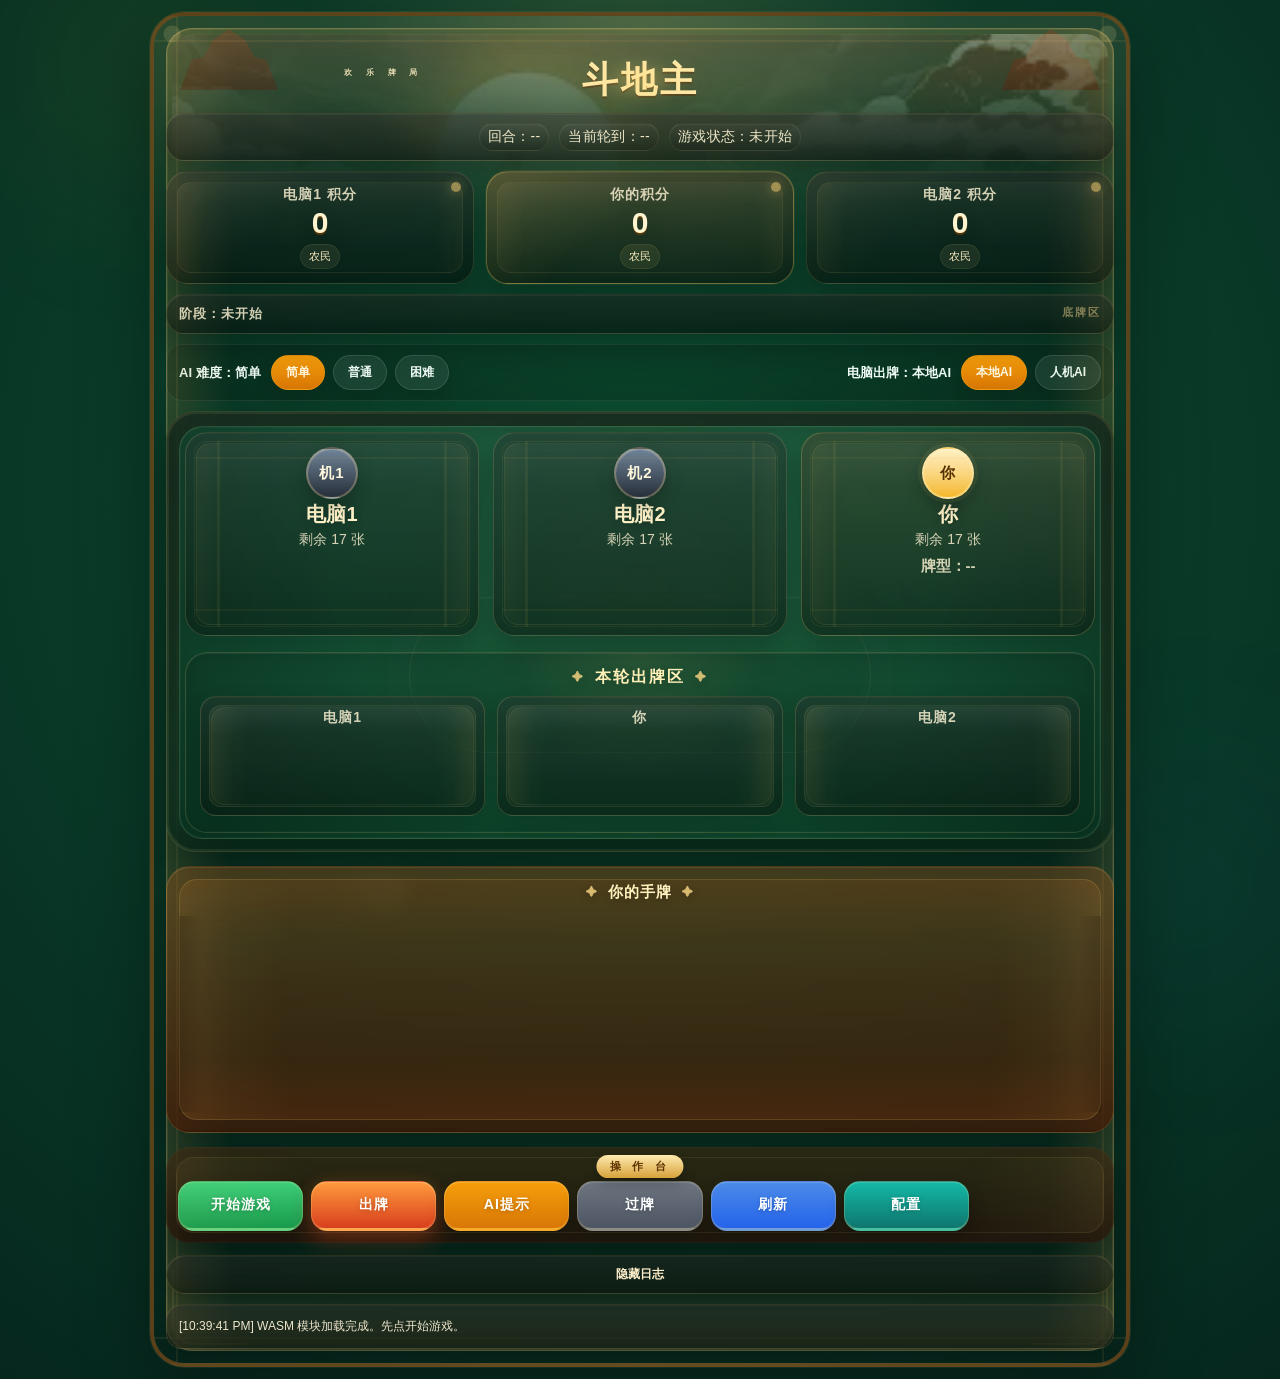
==== doudizhu/index.html @ 28407862 "Add doudizhu game" ====
<!DOCTYPE html>
<html lang="zh-CN">
<head>
  <meta charset="UTF-8" />
  <meta name="viewport" content="width=device-width, initial-scale=1.0, viewport-fit=cover" />
  <title>斗地主</title>
  <style>
    :root {
      --bg1: #175a35;
      --bg2: #1f7143;
      --bg3: #2d8b56;
      --panel: rgba(255,255,255,0.08);
      --panel-border: rgba(255,255,255,0.12);
      --text: #f4fff8;
      --muted: rgba(255,255,255,0.82);
      --gold: #f7d774;
      --yellow: #facc15;
      --red: #ef4444;
      --blue: #2563eb;
      --green: #22c55e;
      --gray: #7b8290;
      --shadow: 0 10px 24px rgba(0,0,0,0.22);
      --card-shadow: 0 8px 16px rgba(0,0,0,0.24);
      --safe-top: env(safe-area-inset-top, 0px);
      --safe-bottom: env(safe-area-inset-bottom, 0px);
    }

    * {
      box-sizing: border-box;
      -webkit-tap-highlight-color: transparent;
    }

    html, body {
      margin: 0;
      width: 100%;
      min-height: 100%;
      background: var(--bg1);
      font-family: "Microsoft YaHei", sans-serif;
      color: var(--text);
    }

    body {
      background:
        radial-gradient(circle at 50% 35%, var(--bg3) 0%, var(--bg2) 44%, var(--bg1) 100%);
      overflow-x: hidden;
      overflow-y: auto;
    }

    .app {
      width: 100%;
      min-height: 100vh;
      padding:
        max(10px, var(--safe-top))
        10px
        calc(12px + var(--safe-bottom))
        10px;
    }

    .app-inner {
      width: 100%;
      max-width: 980px;
      margin: 0 auto;
      position: relative;
    }

    .app-inner::before {
      content: "";
      position: absolute;
      inset: 0;
      border: 1px solid rgba(255,255,255,0.07);
      border-radius: 26px;
      pointer-events: none;
    }

    .title {
      text-align: center;
      font-size: 24px;
      font-weight: 800;
      color: #ffe7a9;
      letter-spacing: 2px;
      text-shadow: 0 3px 10px rgba(0,0,0,0.25);
      padding-top: 10px;
    }

    .top-status {
      width: calc(100% - 16px);
      margin: 8px auto 0;
      padding: 8px 10px;
      border-radius: 16px;
      background: rgba(0,0,0,0.14);
      border: 1px solid rgba(255,255,255,0.08);
      display: flex;
      justify-content: center;
      gap: 12px;
      flex-wrap: wrap;
      font-size: 12px;
      color: var(--muted);
      backdrop-filter: blur(4px);
    }

    .scoreboard {
      width: calc(100% - 16px);
      margin: 10px auto 0;
      display: grid;
      grid-template-columns: repeat(3, 1fr);
      gap: 8px;
    }

    .score-chip {
      background: rgba(0,0,0,0.18);
      border: 1px solid rgba(255,255,255,0.09);
      border-radius: 16px;
      padding: 10px 8px;
      text-align: center;
      backdrop-filter: blur(4px);
      box-shadow: var(--shadow);
    }

    .score-chip.me {
      border-color: rgba(250,204,21,0.36);
      background: rgba(250,204,21,0.12);
    }

    .score-name {
      font-size: 12px;
      color: var(--muted);
      margin-bottom: 4px;
      font-weight: 700;
    }

    .score-value {
      font-size: 22px;
      font-weight: 900;
      color: #fff5c2;
      line-height: 1;
    }

    .score-tag {
      margin-top: 6px;
      display: inline-block;
      font-size: 11px;
      padding: 4px 8px;
      border-radius: 999px;
      background: rgba(255,255,255,0.1);
      color: #eefcf5;
    }

    .score-positive {
      color: #86efac;
    }

    .score-negative {
      color: #fca5a5;
    }

    .phase-bar {
      width: calc(100% - 16px);
      margin: 10px auto 0;
      padding: 10px 12px;
      border-radius: 16px;
      background: rgba(0,0,0,0.18);
      border: 1px solid rgba(255,255,255,0.08);
      display: flex;
      align-items: center;
      justify-content: space-between;
      gap: 10px;
      flex-wrap: wrap;
    }

    .phase-text {
      font-size: 13px;
      font-weight: 700;
      color: #eefcf5;
    }

    .difficulty-bar {
      width: calc(100% - 16px);
      margin: 10px auto 0;
      padding: 10px 12px;
      border-radius: 16px;
      background: rgba(0,0,0,0.18);
      border: 1px solid rgba(255,255,255,0.08);
      display: flex;
      align-items: center;
      justify-content: space-between;
      gap: 10px;
      flex-wrap: wrap;
    }

    .difficulty-label {
      font-size: 13px;
      font-weight: 700;
      color: #eefcf5;
    }

    .difficulty-actions {
      display: flex;
      gap: 8px;
      flex-wrap: wrap;
    }

    .difficulty-group {
      display: flex;
      align-items: center;
      gap: 10px;
      flex-wrap: wrap;
    }

    .difficulty-btn {
      border: 1px solid rgba(255,255,255,0.12);
      border-radius: 999px;
      padding: 8px 14px;
      background: rgba(255,255,255,0.08);
      color: #eefcf5;
      font-size: 12px;
      font-weight: 800;
      box-shadow: 0 8px 18px rgba(0,0,0,0.12);
    }

    .difficulty-btn.active {
      background: linear-gradient(180deg, #f59e0b, #d97706);
      color: #fff8e1;
      border-color: rgba(245,158,11,0.55);
    }

    .bottom-cards {
      display: flex;
      gap: 6px;
      flex-wrap: wrap;
    }

    .mini-card {
      min-width: 40px;
      height: 28px;
      padding: 0 8px;
      border-radius: 8px;
      background: linear-gradient(180deg, #fff, #f3f4f6);
      color: #111827;
      border: 1px solid #d1d5db;
      display: flex;
      align-items: center;
      justify-content: center;
      font-size: 12px;
      font-weight: 800;
      box-shadow: var(--card-shadow);
    }

    .board {
      width: calc(100% - 16px);
      margin: 10px auto 0;
      padding: 10px;
      border-radius: 22px;
      background: linear-gradient(180deg, rgba(255,255,255,0.05), rgba(0,0,0,0.08));
      border: 1px solid rgba(255,255,255,0.09);
      box-shadow: var(--shadow);
      position: relative;
    }

    .ai-row {
      display: grid;
      grid-template-columns: 1fr 1fr;
      gap: 10px;
      align-items: stretch;
    }

    .player-mini {
      background: var(--panel);
      border: 1px solid var(--panel-border);
      border-radius: 18px;
      padding: 10px 8px 8px;
      min-height: 128px;
      position: relative;
      backdrop-filter: blur(4px);
    }

    .player-mini.me-card {
      min-height: auto;
      padding: 12px 10px;
      grid-column: span 2;
    }

    .player-head {
      text-align: center;
    }

    .player-name {
      font-size: 14px;
      font-weight: 800;
      margin-bottom: 3px;
    }

    .player-count {
      font-size: 12px;
      color: var(--muted);
    }

    .turn-badge {
      margin-top: 6px;
      display: inline-block;
      font-size: 11px;
      font-weight: 800;
      color: #5b3b00;
      background: var(--yellow);
      border-radius: 999px;
      padding: 4px 10px;
      box-shadow: 0 4px 10px rgba(0,0,0,0.16);
    }

    .landlord {
      position: absolute;
      top: -8px;
      right: -6px;
      background: linear-gradient(180deg, #ff5b5b, #d92d2d);
      color: white;
      font-size: 12px;
      font-weight: 800;
      border-radius: 999px;
      padding: 5px 10px;
      box-shadow: 0 6px 14px rgba(0,0,0,0.22);
      z-index: 5;
    }

    .back-area {
      position: relative;
      height: 52px;
      margin-top: 10px;
    }

    .back-card {
      position: absolute;
      width: 34px;
      height: 48px;
      border-radius: 8px;
      background: linear-gradient(135deg, #b91c1c 0%, #ef4444 50%, #991b1b 100%);
      border: 1px solid rgba(255,255,255,0.3);
      box-shadow: 0 6px 12px rgba(0,0,0,0.2);
    }

    .back-card::after {
      content: "♠";
      position: absolute;
      inset: 0;
      display: flex;
      align-items: center;
      justify-content: center;
      color: rgba(255,255,255,0.9);
      font-size: 16px;
      font-weight: 800;
    }

    .play-zone {
      margin-top: 12px;
      padding: 10px 10px 12px;
      border-radius: 18px;
      background: rgba(0,0,0,0.12);
      border: 1px solid rgba(255,255,255,0.08);
    }

    .play-zone-title {
      text-align: center;
      font-size: 15px;
      font-weight: 800;
      color: #e8f9ef;
      margin-bottom: 8px;
    }

    .played-grid {
      display: grid;
      grid-template-columns: 1fr;
      gap: 10px;
    }

    .played-slot {
      min-height: 72px;
      border-radius: 14px;
      background: rgba(255,255,255,0.04);
      border: 1px solid rgba(255,255,255,0.06);
      padding: 8px 6px 6px;
    }

    .played-slot-title {
      text-align: center;
      color: var(--gold);
      font-size: 12px;
      font-weight: 800;
      margin-bottom: 6px;
    }

    .played-cards {
      display: flex;
      justify-content: center;
      gap: 4px;
      flex-wrap: wrap;
      min-height: 46px;
      align-items: center;
    }

    .show-card {
      width: 38px;
      height: 54px;
      border-radius: 8px;
      background: linear-gradient(180deg, #fff, #f4f4f5);
      color: #111827;
      font-size: 12px;
      font-weight: 800;
      display: flex;
      align-items: center;
      justify-content: center;
      text-align: center;
      box-shadow: var(--card-shadow);
      border: 1px solid #d1d5db;
      padding: 2px;
      animation: popIn .2s ease;
    }

    @keyframes popIn {
      from { opacity: 0; transform: translateY(8px) scale(.94); }
      to { opacity: 1; transform: translateY(0) scale(1); }
    }

    .play-type {
      margin-top: 8px;
      text-align: center;
      font-size: 13px;
      color: #ddeeff;
      font-weight: 700;
    }

    .rob-panel {
      width: calc(100% - 16px);
      margin: 12px auto 0;
      padding: 12px;
      border-radius: 18px;
      background: rgba(0,0,0,0.18);
      border: 1px solid rgba(255,255,255,0.08);
      display: none;
    }

    .rob-panel.show {
      display: block;
    }

    .rob-title {
      text-align: center;
      font-size: 16px;
      font-weight: 800;
      color: #ffe7a9;
      margin-bottom: 10px;
    }

    .rob-tip {
      text-align: center;
      font-size: 12px;
      color: var(--muted);
      margin-bottom: 10px;
      line-height: 1.6;
    }

    .rob-actions {
      display: grid;
      grid-template-columns: 1fr 1fr;
      gap: 10px;
    }

    .rob-btn {
      border: none;
      border-radius: 16px;
      padding: 12px 8px;
      font-size: 14px;
      font-weight: 800;
      color: white;
      box-shadow: 0 8px 18px rgba(0,0,0,0.2);
    }

    .btn-rob {
      background: linear-gradient(180deg, #f59e0b, #d97706);
    }

    .btn-no-rob {
      background: linear-gradient(180deg, #8b93a1, #6b7280);
    }

    .hand-wrap {
      margin-top: 12px;
      width: calc(100% - 16px);
      margin-left: auto;
      margin-right: auto;
      padding: 10px 8px 14px;
      border-radius: 18px;
      background: rgba(0,0,0,0.14);
      border: 1px solid rgba(255,255,255,0.08);
    }

    .hand-title {
      text-align: center;
      font-size: 14px;
      font-weight: 800;
      margin-bottom: 10px;
      color: #eefcf5;
    }

    .hand-area {
      position: relative;
      width: 100%;
      height: 118px;
      overflow: hidden;
    }

    .my-card {
      position: absolute;
      width: 44px;
      height: 64px;
      border-radius: 9px;
      background: linear-gradient(180deg, #ffffff 0%, #f3f4f6 100%);
      border: 1px solid #d1d5db;
      box-shadow: var(--card-shadow);
      color: #111827;
      font-size: 11px;
      font-weight: 800;
      display: flex;
      align-items: center;
      justify-content: center;
      text-align: center;
      padding: 4px;
      user-select: none;
      transition: top .14s ease, transform .14s ease, box-shadow .14s ease, border-color .14s ease;
    }

    .my-card.selected {
      border: 2px solid #3b82f6;
      background: linear-gradient(180deg, #eff6ff 0%, #dbeafe 100%);
      box-shadow: 0 12px 18px rgba(0,0,0,0.28);
    }

    .my-card.selected.has-face {
      background: #fff;
      background-size: cover;
      background-position: center;
      background-repeat: no-repeat;
      border: 2px solid #3b82f6;
      box-shadow: 0 12px 18px rgba(0,0,0,0.28), 0 0 0 2px rgba(59,130,246,0.25);
    }

    .controls {
      width: calc(100% - 16px);
      margin: 12px auto 0;
      display: grid;
      grid-template-columns: repeat(3, 1fr);
      gap: 8px;
    }

    button.action {
      border: none;
      border-radius: 18px;
      padding: 11px 8px;
      font-size: 13px;
      font-weight: 800;
      color: white;
      box-shadow: 0 8px 18px rgba(0,0,0,0.2);
    }

    .btn-start {
      background: linear-gradient(180deg, #22c55e, #16a34a);
    }

    .btn-start.started {
      background: linear-gradient(180deg, #8b93a1, #6b7280);
      opacity: 0.92;
    }

    .btn-play {
      background: linear-gradient(180deg, #3b82f6, #2563eb);
    }

    .btn-ai {
      background: linear-gradient(180deg, #f59e0b, #d97706);
    }

    .btn-config {
      background: linear-gradient(180deg, #14b8a6, #0f766e);
    }

    .btn-pass,
    .btn-refresh,
    .btn-audio {
      background: linear-gradient(180deg, #8b93a1, #6b7280);
    }

    .log-toggle {
      width: calc(100% - 16px);
      margin: 12px auto 0;
      border: 1px solid rgba(255,255,255,0.14);
      border-radius: 999px;
      padding: 10px 14px;
      font-size: 12px;
      font-weight: 800;
      background: rgba(0,0,0,0.34);
      color: white;
      backdrop-filter: blur(4px);
      display: block;
    }

    .log {
      width: calc(100% - 16px);
      margin: 10px auto 0;
      max-height: 180px;
      overflow-y: auto;
      display: none;
      background: rgba(0,0,0,0.42);
      border: 1px solid rgba(255,255,255,0.12);
      border-radius: 16px;
      padding: 12px;
      color: #eefcf5;
      font-size: 12px;
      line-height: 1.55;
      white-space: pre-wrap;
      backdrop-filter: blur(6px);
    }

    body.show-log .log {
      display: block;
    }

    .ai-panel {
      width: calc(100% - 16px);
      margin: 12px auto 0;
      display: none;
      background: rgba(0,0,0,0.36);
      border: 1px solid rgba(255,255,255,0.12);
      border-radius: 18px;
      padding: 14px 14px 12px;
      backdrop-filter: blur(6px);
      box-shadow: var(--shadow);
    }

    .ai-panel.show {
      display: block;
    }

    .ai-panel-title {
      font-size: 15px;
      font-weight: 900;
      color: #ffe7a9;
      margin-bottom: 10px;
    }

    .ai-panel-subtitle {
      font-size: 12px;
      color: var(--muted);
      margin-bottom: 12px;
      line-height: 1.6;
    }

    .ai-section {
      margin-bottom: 12px;
      padding: 10px 12px;
      border-radius: 14px;
      background: rgba(255,255,255,0.05);
      border: 1px solid rgba(255,255,255,0.08);
    }

    .ai-section:last-child {
      margin-bottom: 0;
    }

    .ai-section h4 {
      margin: 0 0 8px;
      font-size: 13px;
      color: #fff2b8;
    }

    .ai-section p,
    .ai-section li {
      margin: 0;
      font-size: 12px;
      line-height: 1.65;
      color: #eefcf5;
      white-space: pre-wrap;
    }

    .ai-section ul {
      margin: 0;
      padding-left: 18px;
    }

    .ai-chat {
      margin-top: 12px;
      border-top: 1px solid rgba(255,255,255,0.08);
      padding-top: 12px;
    }

    .ai-chat-title {
      font-size: 13px;
      font-weight: 800;
      color: #fff2b8;
      margin-bottom: 8px;
    }

    .ai-chat-list {
      display: grid;
      gap: 8px;
      max-height: 260px;
      overflow-y: auto;
      padding-right: 4px;
    }

    .ai-chat-msg {
      padding: 10px 12px;
      border-radius: 14px;
      font-size: 12px;
      line-height: 1.65;
      white-space: pre-wrap;
      border: 1px solid rgba(255,255,255,0.08);
    }

    .ai-chat-msg.user {
      background: rgba(245, 158, 11, 0.16);
      color: #fff7dd;
    }

    .ai-chat-msg.assistant {
      background: rgba(255,255,255,0.05);
      color: #eefcf5;
    }

    .ai-chat-role {
      display: block;
      font-size: 11px;
      font-weight: 800;
      margin-bottom: 4px;
      color: #fef3c7;
    }

    .ai-chat-form {
      margin-top: 10px;
      display: grid;
      grid-template-columns: 1fr auto;
      gap: 8px;
      align-items: start;
    }

    .ai-chat-input {
      width: 100%;
      min-height: 74px;
      resize: vertical;
      border-radius: 14px;
      border: 1px solid rgba(255,255,255,0.12);
      background: rgba(255,255,255,0.06);
      color: white;
      padding: 10px 12px;
      font-size: 13px;
      outline: none;
    }

    .ai-chat-send {
      border: none;
      border-radius: 14px;
      padding: 11px 14px;
      font-size: 13px;
      font-weight: 800;
      color: white;
      background: linear-gradient(180deg, #f59e0b, #d97706);
      box-shadow: var(--shadow);
      min-width: 84px;
    }

    .config-modal {
      position: fixed;
      inset: 0;
      display: none;
      align-items: center;
      justify-content: center;
      padding: 16px;
      background: rgba(2, 6, 23, 0.58);
      z-index: 60;
      backdrop-filter: blur(8px);
    }

    .config-modal.show {
      display: flex;
    }

    .config-card {
      width: min(100%, 560px);
      max-height: min(88vh, 760px);
      overflow-y: auto;
      border-radius: 24px;
      background: linear-gradient(180deg, rgba(19,78,74,0.96), rgba(15,23,42,0.96));
      border: 1px solid rgba(255,255,255,0.14);
      box-shadow: 0 24px 60px rgba(0,0,0,0.38);
      padding: 18px 16px 16px;
    }

    .config-title {
      font-size: 18px;
      font-weight: 900;
      color: #fef3c7;
      margin-bottom: 6px;
    }

    .config-tip {
      font-size: 12px;
      color: rgba(255,255,255,0.8);
      line-height: 1.6;
      margin-bottom: 14px;
    }

    .config-grid {
      display: grid;
      gap: 12px;
    }

    .config-field label {
      display: block;
      margin-bottom: 6px;
      font-size: 12px;
      font-weight: 700;
      color: #d1fae5;
    }

    .config-field input {
      width: 100%;
      border: 1px solid rgba(255,255,255,0.14);
      background: rgba(255,255,255,0.08);
      color: white;
      border-radius: 14px;
      padding: 11px 12px;
      font-size: 13px;
      outline: none;
    }

    .config-field select {
      width: 100%;
      border: 1px solid rgba(255,255,255,0.14);
      background: rgba(255,255,255,0.08);
      color: white;
      border-radius: 14px;
      padding: 11px 12px;
      font-size: 13px;
      outline: none;
    }

    .config-field select option {
      color: #111827;
    }

    .config-field input::placeholder {
      color: rgba(255,255,255,0.44);
    }

    .config-switches {
      display: grid;
      grid-template-columns: repeat(2, minmax(0, 1fr));
      gap: 10px;
    }

    .config-switch {
      display: flex;
      align-items: center;
      justify-content: space-between;
      gap: 10px;
      border-radius: 14px;
      padding: 10px 12px;
      background: rgba(255,255,255,0.06);
      border: 1px solid rgba(255,255,255,0.1);
      font-size: 12px;
      color: #eefcf5;
    }

    .config-switch input {
      width: 18px;
      height: 18px;
      accent-color: #f59e0b;
    }

    .config-actions {
      margin-top: 16px;
      display: flex;
      gap: 10px;
      justify-content: flex-end;
      flex-wrap: wrap;
    }

    .config-actions button {
      border: none;
      border-radius: 999px;
      padding: 10px 16px;
      font-size: 13px;
      font-weight: 800;
      color: white;
      box-shadow: var(--shadow);
    }

    .btn-config-save {
      background: linear-gradient(180deg, #22c55e, #16a34a);
    }

    .btn-config-close {
      background: linear-gradient(180deg, #8b93a1, #6b7280);
    }

    @media (min-width: 769px) {
      .title {
        font-size: 32px;
        margin-top: 8px;
      }

      .top-status,
      .scoreboard,
      .phase-bar,
      .difficulty-bar,
      .board,
      .rob-panel,
      .hand-wrap,
      .controls,
      .ai-panel,
      .log-toggle,
      .log {
        width: calc(100% - 24px);
      }

      .top-status {
        font-size: 14px;
      }

      .scoreboard {
        gap: 12px;
      }

      .score-chip {
        padding: 14px 10px;
      }

      .score-name {
        font-size: 14px;
      }

      .score-value {
        font-size: 30px;
      }

      .board {
        padding: 16px;
      }

      .ai-row {
        grid-template-columns: repeat(3, 1fr);
        gap: 14px;
      }

      .player-mini.me-card {
        grid-column: span 1;
      }

      .player-mini,
      .player-mini.me-card {
        min-height: 166px;
        padding: 14px 12px 10px;
      }

      .player-name {
        font-size: 22px;
      }

      .player-count {
        font-size: 14px;
      }

      .back-area {
        height: 80px;
      }

      .back-card {
        width: 48px;
        height: 68px;
      }

      .back-card::after {
        font-size: 22px;
      }

      .played-grid {
        grid-template-columns: repeat(3, 1fr);
        gap: 12px;
      }

      .played-slot {
        min-height: 124px;
        padding: 12px 8px 10px;
      }

      .played-slot-title {
        font-size: 14px;
      }

      .played-cards {
        min-height: 82px;
        gap: 6px;
      }

      .show-card {
        width: 58px;
        height: 82px;
        font-size: 15px;
        border-radius: 10px;
      }

      .play-type {
        font-size: 15px;
      }

      .hand-area {
        height: 154px;
      }

      .my-card {
        width: 60px;
        height: 86px;
        font-size: 15px;
        border-radius: 12px;
        padding: 6px;
      }

      .controls {
        grid-template-columns: repeat(7, 1fr);
      }

      .rob-actions {
        max-width: 360px;
        margin: 0 auto;
      }
    }
  

    .mini-card,
    .show-card,
    .my-card {
      background-size: cover;
      background-position: center;
      background-repeat: no-repeat;
      overflow: hidden;
    }

    .mini-card.has-face,
    .show-card.has-face,
    .my-card.has-face {
      color: transparent;
      text-indent: -9999px;
    }

    .pass-chip {
      display: inline-flex;
      align-items: center;
      justify-content: center;
      min-width: 52px;
      height: 30px;
      padding: 0 12px;
      border-radius: 999px;
      background: rgba(15, 23, 42, 0.72);
      border: 1px solid rgba(255,255,255,0.16);
      color: #f8fafc !important;
      font-size: 12px;
      font-weight: 800;
      letter-spacing: 1px;
      text-indent: 0 !important;
      box-shadow: 0 6px 14px rgba(0,0,0,0.2);
    }

    .mini-card.has-face {
      min-width: 36px;
      width: 36px;
      height: 50px;
      padding: 0;
      border-radius: 8px;
      border: 1px solid rgba(255,255,255,0.2);
      background-color: #fff;
    }

    .show-card.has-face,
    .my-card.has-face {
      border-color: rgba(255,255,255,0.18);
      background-color: #fff;
    }

    

    @media (max-width: 768px) and (orientation: landscape) {
      .app {
        min-height: 100vh;
        padding:
          max(6px, var(--safe-top))
          8px
          calc(8px + var(--safe-bottom))
          8px;
      }

      .app-inner {
        max-width: 100%;
      }

      .app-inner::before {
        border-radius: 18px;
      }

      .title {
        font-size: 20px;
        padding-top: 2px;
      }

      .top-status,
      .scoreboard,
      .phase-bar,
      .difficulty-bar,
      .board,
      .rob-panel,
      .hand-wrap,
      .controls,
      .log-toggle,
      .log {
        width: calc(100% - 8px);
      }

      .top-status,
      .scoreboard,
      .phase-bar,
      .board,
      .rob-panel,
      .hand-wrap,
      .controls,
      .log-toggle {
        margin-top: 6px;
      }

      .scoreboard {
        gap: 6px;
      }

      .score-chip {
        padding: 8px 6px;
        border-radius: 12px;
      }

      .score-name,
      .score-tag,
      .phase-text,
      .difficulty-label,
      .top-status,
      .player-count,
      .play-type,
      .hand-title {
        font-size: 11px;
      }

      .score-value {
        font-size: 18px;
      }

      .phase-bar {
        padding: 8px 10px;
        border-radius: 12px;
      }

      .difficulty-bar {
        padding: 8px 10px;
        border-radius: 12px;
      }

      .difficulty-actions {
        width: 100%;
      }

      .difficulty-btn {
        flex: 1 1 0;
        text-align: center;
        padding: 9px 8px;
      }

      .bottom-cards {
        gap: 4px;
      }

      .mini-card.has-face {
        width: 28px;
        min-width: 28px;
        height: 40px;
      }

      .board {
        padding: 8px;
        border-radius: 16px;
      }

      .ai-row {
        grid-template-columns: repeat(3, 1fr);
        gap: 8px;
      }

      .player-mini,
      .player-mini.me-card {
        min-height: 112px;
        padding: 8px 6px 6px;
        grid-column: span 1;
      }

      .player-name {
        font-size: 13px;
      }

      .turn-badge {
        margin-top: 4px;
        font-size: 10px;
        padding: 3px 8px;
      }

      .landlord {
        top: -6px;
        right: -4px;
        font-size: 10px;
        padding: 4px 8px;
      }

      .back-area {
        height: 42px;
        margin-top: 8px;
      }

      .back-card {
        width: 28px;
        height: 40px;
        border-radius: 6px;
      }

      .back-card::after {
        font-size: 13px;
      }

      .play-zone {
        margin-top: 8px;
        padding: 8px;
        border-radius: 14px;
      }

      .play-zone-title,
      .played-slot-title {
        font-size: 12px;
        margin-bottom: 4px;
      }

      .played-grid {
        grid-template-columns: repeat(3, 1fr);
        gap: 8px;
      }

      .played-slot {
        min-height: 76px;
        padding: 6px 4px;
        border-radius: 10px;
      }

      .played-cards {
        gap: 3px;
        min-height: 44px;
      }

      .show-card {
        width: 30px;
        height: 44px;
        border-radius: 6px;
      }

      .pass-chip {
        min-width: 42px;
        height: 24px;
        padding: 0 8px;
        font-size: 11px;
      }

      .rob-panel {
        padding: 8px;
      }

      .rob-title {
        font-size: 14px;
        margin-bottom: 6px;
      }

      .rob-tip {
        font-size: 11px;
        margin-bottom: 8px;
      }

      .rob-actions {
        gap: 8px;
      }

      .rob-btn,
      button.action {
        padding: 9px 6px;
        border-radius: 12px;
        font-size: 12px;
      }

      .hand-wrap {
        padding: 8px 6px 10px;
        border-radius: 14px;
      }

      .hand-area {
        height: 84px;
      }

      .my-card {
        width: 40px;
        height: 58px;
        border-radius: 8px;
        padding: 0;
      }

      .controls {
        grid-template-columns: repeat(7, 1fr);
        gap: 6px;
      }

      .log {
        max-height: 96px;
        font-size: 11px;
        padding: 8px;
      }
    }


    .result-panel {
      width: calc(100% - 16px);
      margin: 10px auto 0;
      padding: 12px;
      border-radius: 18px;
      background: rgba(0,0,0,0.22);
      border: 1px solid rgba(255,255,255,0.1);
      display: none;
    }

    .result-panel.show { display:block; }
    .result-title { text-align:center; font-size:16px; font-weight:800; color:#ffe7a9; margin-bottom:8px; }
    .result-tip { text-align:center; font-size:12px; color:var(--muted); line-height:1.6; }
    .result-hands {
      margin-top: 10px;
      display: grid;
      gap: 10px;
    }
    .result-player {
      background: rgba(255,255,255,0.05);
      border: 1px solid rgba(255,255,255,0.08);
      border-radius: 14px;
      padding: 10px;
    }
    .result-player-title {
      font-size: 13px;
      font-weight: 800;
      color: #eefcf5;
      margin-bottom: 8px;
      text-align: center;
    }
    .result-card-list {
      display: flex;
      flex-wrap: wrap;
      gap: 6px;
      justify-content: center;
      min-height: 30px;
    }


    .toast-wrap {
      position: fixed;
      top: calc(12px + var(--safe-top));
      left: 50%;
      transform: translateX(-50%);
      z-index: 9999;
      width: min(92vw, 420px);
      display: flex;
      flex-direction: column;
      gap: 8px;
      pointer-events: none;
    }

    .toast {
      background: rgba(8, 15, 26, 0.9);
      border: 1px solid rgba(255,255,255,0.14);
      color: #f8fafc;
      border-radius: 16px;
      padding: 12px 14px;
      box-shadow: 0 14px 28px rgba(0,0,0,0.28);
      backdrop-filter: blur(10px);
      font-size: 13px;
      font-weight: 700;
      line-height: 1.45;
      opacity: 0;
      transform: translateY(-8px) scale(.98);
      transition: opacity .18s ease, transform .18s ease;
    }

    .toast.show {
      opacity: 1;
      transform: translateY(0) scale(1);
    }

    .toast.info { border-color: rgba(59,130,246,0.38); }
    .toast.success { border-color: rgba(34,197,94,0.38); }
    .toast.warn { border-color: rgba(250,204,21,0.4); }
    .toast.error { border-color: rgba(239,68,68,0.42); }

    @media (max-width: 768px) and (orientation: landscape) {
      .toast-wrap {
        top: calc(8px + var(--safe-top));
        width: min(78vw, 420px);
      }
      .toast {
        padding: 9px 12px;
        border-radius: 12px;
        font-size: 12px;
      }
    }

  

    body::before,
    body::after {
      content: "";
      position: fixed;
      inset: auto;
      width: 42vmax;
      height: 42vmax;
      border-radius: 50%;
      pointer-events: none;
      filter: blur(56px);
      opacity: 0.12;
      z-index: 0;
      animation: driftGlow 18s ease-in-out infinite;
    }

    body::before {
      top: -16vmax;
      left: -10vmax;
      background: radial-gradient(circle, rgba(250,204,21,0.42) 0%, rgba(250,204,21,0.08) 42%, transparent 70%);
    }

    body::after {
      right: -14vmax;
      bottom: -20vmax;
      background: radial-gradient(circle, rgba(59,130,246,0.34) 0%, rgba(59,130,246,0.07) 40%, transparent 72%);
      animation-duration: 24s;
      animation-direction: alternate;
    }

    @keyframes driftGlow {
      0% { transform: translate3d(0, 0, 0) scale(1); }
      50% { transform: translate3d(2vmax, -1.5vmax, 0) scale(1.08); }
      100% { transform: translate3d(-2vmax, 2vmax, 0) scale(0.96); }
    }

    .app,
    .app-inner {
      position: relative;
      z-index: 1;
    }

    .app-inner {
      overflow: hidden;
      border-radius: 28px;
      background:
        linear-gradient(180deg, rgba(255,255,255,0.04), rgba(255,255,255,0.01)),
        radial-gradient(circle at top, rgba(255,255,255,0.08), transparent 38%);
      box-shadow:
        0 28px 80px rgba(0,0,0,0.24),
        inset 0 1px 0 rgba(255,255,255,0.08);
      backdrop-filter: blur(10px);
    }

    .app-inner::after {
      content: "";
      position: absolute;
      inset: 0;
      background:
        linear-gradient(135deg, rgba(255,255,255,0.06), transparent 18%, transparent 82%, rgba(255,255,255,0.05)),
        radial-gradient(circle at 50% 0%, rgba(255,255,255,0.07), transparent 30%);
      pointer-events: none;
      mix-blend-mode: screen;
    }

    .title {
      position: relative;
    }

    .title::after {
      content: "";
      width: 120px;
      height: 10px;
      border-radius: 999px;
      position: absolute;
      left: 50%;
      bottom: -8px;
      transform: translateX(-50%);
      background: radial-gradient(circle, rgba(247,215,116,0.5), transparent 70%);
      filter: blur(6px);
      opacity: .9;
    }

    .top-status span,
    .phase-text,
    .score-tag {
      letter-spacing: .3px;
    }

    .top-status span {
      padding: 4px 8px;
      border-radius: 999px;
      background: rgba(255,255,255,0.05);
      border: 1px solid rgba(255,255,255,0.05);
    }

    .score-chip,
    .player-mini,
    .played-slot,
    .result-player,
    .phase-bar,
    .play-zone,
    .hand-wrap,
    .rob-panel,
    .result-panel,
    .log,
    .top-status,
    .board {
      box-shadow:
        0 14px 32px rgba(0,0,0,0.18),
        inset 0 1px 0 rgba(255,255,255,0.05);
    }

    .score-chip,
    .player-mini,
    .played-slot,
    .result-player,
    .rob-panel,
    .result-panel,
    .phase-bar,
    .hand-wrap,
    .play-zone,
    button.action,
    .rob-btn,
    .log-toggle {
      transition:
        transform .24s ease,
        box-shadow .24s ease,
        border-color .24s ease,
        background-color .24s ease,
        opacity .24s ease;
    }

    .score-chip:hover,
    .player-mini:hover,
    .played-slot:hover,
    .result-player:hover,
    .phase-bar:hover,
    .hand-wrap:hover,
    .play-zone:hover {
      transform: translateY(-2px);
      box-shadow:
        0 18px 36px rgba(0,0,0,0.22),
        inset 0 1px 0 rgba(255,255,255,0.07);
    }

    .score-chip.me {
      box-shadow:
        0 18px 42px rgba(250,204,21,0.12),
        0 14px 32px rgba(0,0,0,0.18),
        inset 0 1px 0 rgba(255,255,255,0.08);
    }

    .player-mini.active-turn {
      border-color: rgba(250,204,21,0.56);
      background:
        linear-gradient(180deg, rgba(250,204,21,0.14), rgba(255,255,255,0.06)),
        rgba(255,255,255,0.08);
      box-shadow:
        0 0 0 1px rgba(250,204,21,0.22),
        0 18px 44px rgba(250,204,21,0.12),
        0 18px 36px rgba(0,0,0,0.2);
      animation: panelPulse 1.65s ease-in-out infinite;
    }

    @keyframes panelPulse {
      0%, 100% { transform: translateY(0); }
      50% { transform: translateY(-2px); }
    }

    .turn-badge {
      animation: badgePulse 1.25s ease-in-out infinite;
    }

    @keyframes badgePulse {
      0%, 100% { transform: scale(1); box-shadow: 0 4px 10px rgba(0,0,0,0.16); }
      50% { transform: scale(1.04); box-shadow: 0 8px 18px rgba(250,204,21,0.22); }
    }

    .played-slot.recent-play {
      border-color: rgba(96,165,250,0.5);
      background: linear-gradient(180deg, rgba(59,130,246,0.14), rgba(255,255,255,0.05));
      box-shadow:
        0 0 0 1px rgba(96,165,250,0.16),
        0 16px 34px rgba(37,99,235,0.12),
        inset 0 1px 0 rgba(255,255,255,0.05);
    }

    .played-slot.recent-play .played-slot-title {
      color: #bfdbfe;
    }

    .back-card {
      transition: transform .24s ease, box-shadow .24s ease, opacity .24s ease;
    }

    .player-mini.active-turn .back-card {
      transform: translateY(-2px);
      box-shadow: 0 10px 18px rgba(0,0,0,0.24);
    }

    .mini-card,
    .show-card,
    .my-card {
      transform-origin: center bottom;
      will-change: transform;
    }

    .show-card {
      transition: transform .22s ease, box-shadow .22s ease, filter .22s ease;
    }

    .show-card:hover {
      transform: translateY(-3px) scale(1.03);
      box-shadow: 0 12px 24px rgba(0,0,0,0.22);
      filter: saturate(1.05);
    }

    .my-card {
      transition:
        top .18s ease,
        transform .18s ease,
        box-shadow .18s ease,
        border-color .18s ease,
        filter .18s ease;
    }

    .my-card:hover {
      transform: translateY(-4px) scale(1.03);
      box-shadow: 0 14px 24px rgba(0,0,0,0.26);
      z-index: 2;
    }

    .my-card.selected {
      transform: translateY(-8px) scale(1.04);
    }

    .my-card.selected:hover {
      transform: translateY(-10px) scale(1.06);
    }

    .hand-area::before,
    .hand-area::after {
      content: "";
      position: absolute;
      top: 0;
      bottom: 0;
      width: 24px;
      z-index: 3;
      pointer-events: none;
    }

    .hand-area::before {
      left: 0;
      background: linear-gradient(90deg, rgba(0,0,0,0.18), transparent);
    }

    .hand-area::after {
      right: 0;
      background: linear-gradient(270deg, rgba(0,0,0,0.18), transparent);
    }

    button.action,
    .rob-btn,
    .log-toggle {
      position: relative;
      overflow: hidden;
    }

    button.action::before,
    .rob-btn::before,
    .log-toggle::before {
      content: "";
      position: absolute;
      inset: 0;
      background: linear-gradient(120deg, transparent 0%, rgba(255,255,255,0.15) 34%, transparent 68%);
      transform: translateX(-120%);
      transition: transform .5s ease;
      pointer-events: none;
    }

    button.action:hover::before,
    .rob-btn:hover::before,
    .log-toggle:hover::before {
      transform: translateX(120%);
    }

    button.action:hover,
    .rob-btn:hover,
    .log-toggle:hover {
      transform: translateY(-2px);
      box-shadow: 0 14px 24px rgba(0,0,0,0.22);
    }

    button.action:active,
    .rob-btn:active,
    .log-toggle:active {
      transform: translateY(0) scale(.98);
    }

    .phase-bar {
      background:
        linear-gradient(180deg, rgba(255,255,255,0.07), rgba(0,0,0,0.18)),
        rgba(0,0,0,0.18);
    }

    .play-zone-title,
    .result-title,
    .rob-title {
      text-shadow: 0 3px 10px rgba(0,0,0,0.22);
    }

    .toast {
      border-left: 3px solid rgba(255,255,255,0.18);
    }

    .toast.show {
      animation: toastFloat .22s ease, toastBreath 2.2s ease-in-out .3s 1;
    }

    @keyframes toastFloat {
      from { opacity: 0; transform: translateY(-8px) scale(.98); }
      to { opacity: 1; transform: translateY(0) scale(1); }
    }

    @keyframes toastBreath {
      0%, 100% { box-shadow: 0 14px 28px rgba(0,0,0,0.28); }
      50% { box-shadow: 0 18px 30px rgba(0,0,0,0.34); }
    }

    .score-value {
      text-shadow: 0 3px 10px rgba(0,0,0,0.18);
    }

    @media (prefers-reduced-motion: reduce) {
      *,
      *::before,
      *::after {
        animation: none !important;
        transition: none !important;
        scroll-behavior: auto !important;
      }
    }

  

    /* ===== game flavor upgrade ===== */
    :root {
      --felt-deep: #0e4c31;
      --felt-mid: #1b6d45;
      --felt-light: #27915c;
      --frame-dark: #3d220c;
      --frame-mid: #6a3d14;
      --frame-light: #a96a26;
      --gold-soft: #ffe8a6;
      --gold-strong: #ffca57;
      --gold-deep: #b87610;
      --ink-deep: #081510;
      --panel-dark: rgba(10, 24, 18, 0.56);
      --panel-edge: rgba(255, 225, 149, 0.16);
    }

    html, body {
      background: #071a13;
    }

    body {
      background:
        radial-gradient(circle at 50% 18%, rgba(37, 143, 88, 0.28) 0%, rgba(11, 49, 32, 0.08) 28%, transparent 42%),
        radial-gradient(circle at 50% 120%, rgba(255, 200, 87, 0.08) 0%, transparent 35%),
        linear-gradient(180deg, #0a1f18 0%, #081510 100%);
      position: relative;
    }

    body::before,
    body::after {
      opacity: 0.18;
      filter: blur(72px);
    }

    .app {
      padding-top: max(12px, var(--safe-top));
    }

    .app-inner {
      border-radius: 34px;
      padding-bottom: 14px;
      background:
        linear-gradient(180deg, rgba(255,255,255,0.03), rgba(255,255,255,0.01)),
        linear-gradient(180deg, rgba(90, 49, 14, 0.18), rgba(0,0,0,0) 24%),
        radial-gradient(circle at 50% 0%, rgba(255,237,173,0.08), transparent 24%),
        linear-gradient(180deg, rgba(14,50,34,0.96), rgba(8,21,16,0.98));
      border: 4px solid rgba(121, 75, 26, 0.72);
      box-shadow:
        inset 0 0 0 2px rgba(255, 220, 130, 0.1),
        inset 0 20px 28px rgba(255,255,255,0.02),
        0 28px 70px rgba(0,0,0,0.48);
      backdrop-filter: blur(12px);
    }

    .app-inner::before {
      inset: 10px;
      border-radius: 28px;
      border: 1px solid rgba(255, 223, 151, 0.14);
      box-shadow: inset 0 0 0 1px rgba(255,255,255,0.03);
    }

    .app-inner::after {
      background:
        radial-gradient(circle at 50% 0%, rgba(255,245,205,0.08), transparent 24%),
        radial-gradient(circle at 50% 100%, rgba(255,196,76,0.05), transparent 28%),
        linear-gradient(135deg, rgba(255,255,255,0.05), transparent 16%, transparent 84%, rgba(255,255,255,0.04));
      mix-blend-mode: screen;
    }

    .title {
      padding-top: 18px;
      font-size: 30px;
      letter-spacing: 4px;
      color: var(--gold-soft);
      text-shadow:
        0 2px 0 rgba(96, 53, 7, 0.85),
        0 10px 20px rgba(0,0,0,0.36),
        0 0 24px rgba(255, 204, 98, 0.14);
    }

    .title::before {
      content: "欢 乐 牌 局";
      display: block;
      margin-bottom: 8px;
      font-size: 11px;
      font-weight: 700;
      letter-spacing: 8px;
      color: rgba(255, 238, 184, 0.82);
      text-shadow: none;
    }

    .title::after {
      width: 180px;
      height: 18px;
      bottom: -14px;
      background:
        radial-gradient(circle, rgba(255, 215, 111, 0.7) 0%, rgba(255, 215, 111, 0.16) 34%, transparent 72%);
      filter: blur(10px);
    }

    .top-status,
    .phase-bar,
    .score-chip,
    .player-mini,
    .played-slot,
    .play-zone,
    .hand-wrap,
    .rob-panel,
    .result-panel,
    .log,
    .log-toggle,
    .controls {
      border-color: rgba(255, 223, 151, 0.16) !important;
    }

    .top-status,
    .phase-bar {
      background:
        linear-gradient(180deg, rgba(255,255,255,0.05), rgba(0,0,0,0.16)),
        rgba(14, 25, 19, 0.5);
      box-shadow:
        inset 0 1px 0 rgba(255,255,255,0.05),
        0 12px 28px rgba(0,0,0,0.24);
      backdrop-filter: blur(8px);
    }

    .top-status {
      padding: 9px 12px;
      gap: 10px;
      border-radius: 18px;
    }

    .top-status span {
      background: linear-gradient(180deg, rgba(255,255,255,0.04), rgba(0,0,0,0.14));
      border: 1px solid rgba(255, 223, 151, 0.08);
      color: rgba(255, 245, 212, 0.92);
      box-shadow: inset 0 1px 0 rgba(255,255,255,0.04);
    }

    .scoreboard {
      gap: 10px;
    }

    .score-chip {
      position: relative;
      overflow: hidden;
      background:
        linear-gradient(180deg, rgba(255,255,255,0.05), rgba(0,0,0,0.18)),
        linear-gradient(135deg, rgba(255, 213, 128, 0.06), transparent 38%),
        rgba(11, 24, 18, 0.48);
      border-radius: 20px;
      box-shadow:
        inset 0 1px 0 rgba(255,255,255,0.05),
        0 14px 30px rgba(0,0,0,0.26);
    }

    .score-chip::before {
      content: "";
      position: absolute;
      inset: 0;
      background: radial-gradient(circle at 50% -10%, rgba(255,255,255,0.14), transparent 34%);
      pointer-events: none;
    }

    .score-chip::after {
      content: "";
      position: absolute;
      top: 10px;
      right: 12px;
      width: 10px;
      height: 10px;
      border-radius: 50%;
      background: rgba(255, 213, 116, 0.66);
      box-shadow: 0 0 12px rgba(255, 213, 116, 0.42);
      opacity: 0.78;
    }

    .score-chip.me {
      background:
        linear-gradient(180deg, rgba(255,223,151,0.12), rgba(0,0,0,0.16)),
        linear-gradient(135deg, rgba(255, 209, 103, 0.14), transparent 42%),
        rgba(20, 28, 18, 0.54);
      border-color: rgba(255, 209, 103, 0.32) !important;
      box-shadow:
        inset 0 1px 0 rgba(255,255,255,0.06),
        0 16px 34px rgba(0,0,0,0.26),
        0 0 0 1px rgba(255, 209, 103, 0.08);
    }

    .score-name,
    .score-tag,
    .phase-text,
    .top-status,
    .player-count,
    .play-type,
    .hand-title,
    .played-slot-title,
    .rob-tip,
    .result-tip {
      color: rgba(255, 244, 212, 0.82);
    }

    .score-name,
    .played-slot-title,
    .hand-title,
    .phase-text,
    .play-zone-title,
    .rob-title,
    .result-title {
      letter-spacing: 1px;
    }

    .score-value {
      color: #fff5d0;
      text-shadow: 0 2px 0 rgba(91, 56, 6, 0.9), 0 8px 18px rgba(0,0,0,0.28);
    }

    .score-tag {
      background: rgba(255, 224, 146, 0.08);
      border: 1px solid rgba(255, 224, 146, 0.08);
      color: rgba(255, 241, 197, 0.95);
    }

    .phase-bar {
      position: relative;
      overflow: hidden;
      border-radius: 18px;
    }

    .phase-bar::before {
      content: "底牌区";
      position: absolute;
      top: 10px;
      right: 12px;
      font-size: 11px;
      font-weight: 800;
      letter-spacing: 2px;
      color: rgba(255, 223, 151, 0.48);
      pointer-events: none;
    }

    .bottom-cards {
      gap: 8px;
      padding-right: 44px;
    }

    .mini-card {
      min-width: 42px;
      height: 30px;
      border-radius: 10px;
      border: 1px solid rgba(255, 221, 145, 0.38);
      box-shadow: 0 8px 14px rgba(0,0,0,0.24);
    }

    .board {
      position: relative;
      padding: 16px 14px 14px;
      border-radius: 30px;
      overflow: hidden;
      background:
        linear-gradient(180deg, rgba(112, 66, 19, 0.94), rgba(59, 31, 8, 0.96));
      border: 1px solid rgba(255, 220, 130, 0.18) !important;
      box-shadow:
        inset 0 0 0 2px rgba(255, 226, 148, 0.08),
        inset 0 -14px 22px rgba(0,0,0,0.22),
        0 24px 54px rgba(0,0,0,0.34);
    }

    .board::before {
      content: "";
      position: absolute;
      inset: 14px 12px 12px;
      border-radius: 24px;
      background:
        radial-gradient(circle at 50% 40%, rgba(47, 157, 97, 0.34) 0%, rgba(18, 88, 55, 0.95) 56%, rgba(11, 63, 40, 0.98) 100%),
        linear-gradient(180deg, rgba(255,255,255,0.04), rgba(0,0,0,0.08));
      border: 1px solid rgba(255, 228, 159, 0.12);
      box-shadow:
        inset 0 0 0 1px rgba(255,255,255,0.03),
        inset 0 0 28px rgba(0,0,0,0.24);
      pointer-events: none;
    }

    .board::after {
      content: "";
      position: absolute;
      left: 50%;
      top: 59%;
      width: min(58%, 460px);
      height: 136px;
      transform: translate(-50%, -50%);
      border-radius: 999px;
      border: 1px solid rgba(255, 224, 146, 0.12);
      box-shadow:
        0 0 0 22px rgba(255,255,255,0.014),
        inset 0 0 30px rgba(255, 221, 145, 0.04);
      pointer-events: none;
    }

    .board > * {
      position: relative;
      z-index: 1;
    }

    .player-mini {
      overflow: hidden;
      padding: 14px 10px 10px;
      border-radius: 22px;
      background:
        linear-gradient(180deg, rgba(255,255,255,0.06), rgba(0,0,0,0.16)),
        rgba(9, 21, 16, 0.4);
      box-shadow:
        inset 0 1px 0 rgba(255,255,255,0.04),
        0 14px 28px rgba(0,0,0,0.24);
    }

    .player-mini::before {
      content: "";
      position: absolute;
      inset: 0;
      background: radial-gradient(circle at 50% -12%, rgba(255,255,255,0.14), transparent 38%);
      pointer-events: none;
    }

    .player-head {
      position: relative;
      padding-top: 42px;
    }

    .player-head::before {
      position: absolute;
      top: 0;
      left: 50%;
      transform: translateX(-50%);
      width: 40px;
      height: 40px;
      border-radius: 50%;
      display: flex;
      align-items: center;
      justify-content: center;
      font-size: 13px;
      font-weight: 900;
      letter-spacing: 1px;
      color: #fff8dd;
      background:
        linear-gradient(180deg, rgba(255,255,255,0.14), rgba(0,0,0,0.1)),
        linear-gradient(180deg, #597087, #2a3440);
      border: 2px solid rgba(255, 225, 149, 0.28);
      box-shadow:
        inset 0 1px 0 rgba(255,255,255,0.18),
        0 8px 18px rgba(0,0,0,0.24);
    }

    #playerMini1 .player-head::before { content: "机1"; }
    #playerMini2 .player-head::before { content: "机2"; }
    #playerMini0 .player-head::before {
      content: "你";
      color: #553000;
      background:
        linear-gradient(180deg, rgba(255,255,255,0.3), rgba(255,255,255,0.02)),
        linear-gradient(180deg, #ffe8a6, #f3b528);
      border-color: rgba(255, 234, 171, 0.52);
      box-shadow:
        inset 0 1px 0 rgba(255,255,255,0.3),
        0 8px 18px rgba(0,0,0,0.28),
        0 0 0 4px rgba(255, 213, 116, 0.08);
    }

    .player-mini.me-card {
      background:
        linear-gradient(180deg, rgba(255,229,154,0.12), rgba(0,0,0,0.12)),
        rgba(12, 21, 16, 0.42);
      border-color: rgba(255, 218, 132, 0.22) !important;
    }

    .player-name {
      color: #fff2c8;
      text-shadow: 0 2px 8px rgba(0,0,0,0.22);
    }

    .turn-badge {
      color: #603400;
      background:
        linear-gradient(180deg, #fff0bc, #ffc63c);
      border: 1px solid rgba(255, 232, 172, 0.86);
      box-shadow:
        inset 0 1px 0 rgba(255,255,255,0.52),
        0 6px 14px rgba(0,0,0,0.24),
        0 0 16px rgba(255, 214, 111, 0.18);
      letter-spacing: 1px;
    }

    .landlord {
      top: -10px;
      right: -4px;
      padding: 6px 12px;
      font-size: 12px;
      color: #fff8ea;
      border: 1px solid rgba(255,255,255,0.2);
      background:
        linear-gradient(180deg, #ff8f72, #da2f1f);
      box-shadow:
        0 10px 20px rgba(0,0,0,0.24),
        0 0 0 4px rgba(255, 104, 84, 0.08);
    }

    .back-area {
      margin-top: 12px;
      height: 58px;
    }

    .back-card {
      border-radius: 9px;
      border: 1px solid rgba(255,255,255,0.24);
      background:
        radial-gradient(circle at 30% 30%, rgba(255,255,255,0.16), transparent 30%),
        linear-gradient(135deg, #9f1414 0%, #d42f2f 45%, #7e1111 100%);
      box-shadow:
        0 8px 14px rgba(0,0,0,0.28),
        inset 0 0 0 1px rgba(255,255,255,0.08);
    }

    .back-card:nth-child(odd) {
      transform: rotate(-2deg);
    }

    .back-card:nth-child(even) {
      transform: rotate(2deg);
    }

    .back-card::after {
      text-shadow: 0 1px 6px rgba(0,0,0,0.24);
    }

    .play-zone {
      margin-top: 16px;
      padding: 12px 12px 14px;
      border-radius: 22px;
      background:
        radial-gradient(circle at 50% 0%, rgba(255,226,140,0.08), transparent 26%),
        rgba(7, 18, 14, 0.2);
      box-shadow:
        inset 0 1px 0 rgba(255,255,255,0.05),
        inset 0 0 0 1px rgba(255,255,255,0.02),
        0 12px 24px rgba(0,0,0,0.16);
    }

    .play-zone-title {
      font-size: 16px;
      color: #fff0b8;
      letter-spacing: 2px;
    }

    .play-zone-title::before,
    .play-zone-title::after {
      content: "♠";
      display: inline-block;
      margin: 0 8px;
      font-size: 12px;
      vertical-align: middle;
      color: rgba(255, 226, 145, 0.72);
    }

    .played-slot {
      position: relative;
      min-height: 84px;
      border-radius: 16px;
      background:
        linear-gradient(180deg, rgba(255,255,255,0.05), rgba(0,0,0,0.18)),
        rgba(11, 22, 17, 0.38);
      box-shadow:
        inset 0 1px 0 rgba(255,255,255,0.04),
        0 10px 22px rgba(0,0,0,0.16);
    }

    .played-slot::after {
      content: "";
      position: absolute;
      inset: 8px;
      border-radius: 12px;
      border: 1px dashed rgba(255, 223, 151, 0.08);
      pointer-events: none;
    }

    .played-slot.recent-play {
      background:
        linear-gradient(180deg, rgba(255, 202, 87, 0.14), rgba(255,255,255,0.04)),
        rgba(11, 22, 17, 0.42);
      border-color: rgba(255, 216, 127, 0.34) !important;
      box-shadow:
        0 0 0 1px rgba(255, 216, 127, 0.12),
        0 16px 32px rgba(0,0,0,0.22),
        0 0 24px rgba(255, 204, 87, 0.08);
      animation: recentSeatPulse 1.45s ease-in-out infinite;
    }

    .played-slot.recent-play .played-slot-title {
      color: #fff0b8;
    }

    @keyframes recentSeatPulse {
      0%, 100% { transform: translateY(0); }
      50% { transform: translateY(-2px); }
    }

    .played-cards {
      min-height: 52px;
      gap: 5px;
    }

    .show-card {
      border: 1px solid rgba(255, 226, 155, 0.42);
      box-shadow:
        0 10px 18px rgba(0,0,0,0.24),
        inset 0 1px 0 rgba(255,255,255,0.26);
    }

    .show-card:nth-child(odd) { transform: rotate(-2deg); }
    .show-card:nth-child(even) { transform: rotate(2deg); }
    .show-card:hover { transform: translateY(-4px) scale(1.04) rotate(0deg); }

    .pass-chip {
      background:
        linear-gradient(180deg, rgba(255,255,255,0.08), rgba(0,0,0,0.18)),
        rgba(17, 28, 42, 0.78);
      border: 1px solid rgba(255, 223, 151, 0.14);
      color: #fff5d8 !important;
      box-shadow: 0 8px 16px rgba(0,0,0,0.24);
    }

    .hand-wrap {
      position: relative;
      overflow: hidden;
      margin-top: 14px;
      padding: 12px 10px 16px;
      border-radius: 24px;
      background:
        linear-gradient(180deg, rgba(89, 47, 12, 0.88), rgba(36, 17, 6, 0.94));
      box-shadow:
        inset 0 0 0 1px rgba(255,255,255,0.03),
        inset 0 18px 24px rgba(255,255,255,0.02),
        0 18px 34px rgba(0,0,0,0.28);
    }

    .hand-wrap::before {
      content: "";
      position: absolute;
      inset: 10px;
      border-radius: 18px;
      border: 1px solid rgba(255, 221, 145, 0.08);
      pointer-events: none;
    }

    .hand-wrap::after {
      content: "";
      position: absolute;
      left: 50%;
      top: 0;
      width: 48%;
      height: 26px;
      transform: translateX(-50%);
      background: radial-gradient(circle, rgba(255, 225, 146, 0.22) 0%, transparent 70%);
      filter: blur(12px);
      pointer-events: none;
    }

    .hand-title {
      position: relative;
      color: #fff1be;
      font-size: 15px;
      text-shadow: 0 2px 8px rgba(0,0,0,0.26);
    }

    .my-card {
      overflow: hidden;
      border: 1px solid rgba(255, 221, 145, 0.38);
      box-shadow:
        0 10px 18px rgba(0,0,0,0.24),
        inset 0 1px 0 rgba(255,255,255,0.3);
      background: linear-gradient(180deg, #ffffff 0%, #f5efe1 100%);
    }

    .my-card::before {
      content: "";
      position: absolute;
      left: 0;
      right: 0;
      top: 0;
      height: 40%;
      background: linear-gradient(180deg, rgba(255,255,255,0.36), transparent);
      pointer-events: none;
    }

    .my-card:hover {
      box-shadow:
        0 16px 26px rgba(0,0,0,0.3),
        inset 0 1px 0 rgba(255,255,255,0.32);
    }

    .my-card.selected {
      border: 2px solid #ffd768;
      box-shadow:
        0 18px 26px rgba(0,0,0,0.34),
        0 0 0 2px rgba(255, 215, 104, 0.14),
        0 0 24px rgba(255, 215, 104, 0.14);
      background: linear-gradient(180deg, #fffdf5 0%, #ffeab7 100%);
    }

    .my-card.selected.has-face {
      border-color: #ffd768;
      box-shadow:
        0 18px 26px rgba(0,0,0,0.34),
        0 0 0 2px rgba(255, 215, 104, 0.14),
        0 0 24px rgba(255, 215, 104, 0.14);
    }

    .controls {
      position: relative;
      overflow: hidden;
      margin-top: 14px;
      padding: 14px 10px 10px;
      border-radius: 24px;
      background:
        linear-gradient(180deg, rgba(82, 46, 13, 0.94), rgba(31, 15, 6, 0.96));
      box-shadow:
        inset 0 0 0 1px rgba(255,255,255,0.03),
        0 18px 36px rgba(0,0,0,0.28);
      grid-template-columns: repeat(4, 1fr);
    }

    .controls::before {
      content: "操 作 台";
      position: absolute;
      top: -11px;
      left: 50%;
      transform: translateX(-50%);
      padding: 4px 12px;
      border-radius: 999px;
      background: linear-gradient(180deg, #fff0bc, #d59a1b);
      color: #5f3300;
      font-size: 11px;
      font-weight: 900;
      letter-spacing: 3px;
      box-shadow: 0 10px 18px rgba(0,0,0,0.24);
    }

    .controls #btnStart,
    .controls #btnPlay {
      grid-column: span 2;
    }

    button.action,
    .rob-btn {
      border: 1px solid rgba(255, 225, 149, 0.22);
      border-bottom-width: 3px;
      border-radius: 16px;
      min-height: 44px;
      padding: 11px 8px;
      text-shadow: 0 1px 4px rgba(0,0,0,0.22);
      letter-spacing: 1px;
      box-shadow:
        inset 0 1px 0 rgba(255,255,255,0.14),
        0 10px 18px rgba(0,0,0,0.2);
    }

    .btn-start {
      background: linear-gradient(180deg, #3ccf7a, #179a4c);
    }

    .btn-start.started {
      background: linear-gradient(180deg, #8892a1, #636a76);
    }

    .btn-play,
    .btn-rob {
      background: linear-gradient(180deg, #ff9a3d, #d83f1d);
      box-shadow:
        inset 0 1px 0 rgba(255,255,255,0.18),
        0 12px 22px rgba(216, 63, 29, 0.28);
    }

    .btn-pass,
    .btn-no-rob {
      background: linear-gradient(180deg, #6e7682, #4d5562);
    }

    .btn-refresh {
      background: linear-gradient(180deg, #4b8be8, #2563eb);
    }

    .btn-audio {
      background: linear-gradient(180deg, #7c62d9, #5445b3);
    }

    button.action:hover,
    .rob-btn:hover,
    .log-toggle:hover {
      transform: translateY(-3px) scale(1.01);
      box-shadow:
        inset 0 1px 0 rgba(255,255,255,0.16),
        0 14px 24px rgba(0,0,0,0.24);
    }

    button.action:active,
    .rob-btn:active,
    .log-toggle:active {
      transform: translateY(1px) scale(0.985);
    }

    .rob-panel,
    .result-panel,
    .log {
      background:
        linear-gradient(180deg, rgba(255,255,255,0.05), rgba(0,0,0,0.16)),
        rgba(11, 23, 17, 0.54);
      box-shadow:
        inset 0 1px 0 rgba(255,255,255,0.04),
        0 14px 28px rgba(0,0,0,0.22);
    }

    .rob-title,
    .result-title {
      color: #fff0b8;
    }

    .log-toggle {
      background:
        linear-gradient(180deg, rgba(255,255,255,0.05), rgba(0,0,0,0.2)),
        rgba(31, 16, 8, 0.78);
      color: #fff0cb;
      box-shadow:
        inset 0 1px 0 rgba(255,255,255,0.04),
        0 12px 20px rgba(0,0,0,0.22);
    }

    .log {
      color: rgba(255, 246, 220, 0.92);
      line-height: 1.62;
    }

    .toast {
      background:
        linear-gradient(180deg, rgba(255,255,255,0.06), rgba(0,0,0,0.2)),
        rgba(24, 15, 8, 0.9);
      border: 1px solid rgba(255, 223, 151, 0.16);
      border-left: 3px solid rgba(255, 223, 151, 0.42);
      color: #fff4d2;
    }

    .player-mini.active-turn {
      border-color: rgba(255, 223, 151, 0.42) !important;
      background:
        linear-gradient(180deg, rgba(255,221,145,0.14), rgba(255,255,255,0.05)),
        rgba(9, 21, 16, 0.42);
      box-shadow:
        0 0 0 1px rgba(255, 223, 151, 0.14),
        0 18px 36px rgba(0,0,0,0.26),
        0 0 32px rgba(255, 205, 97, 0.08);
      animation: seatGlow 1.55s ease-in-out infinite;
    }

    @keyframes seatGlow {
      0%, 100% { transform: translateY(0); }
      50% { transform: translateY(-3px); }
    }

    @media (min-width: 769px) {
      .title {
        font-size: 36px;
      }

      .scoreboard {
        gap: 12px;
      }

      .score-chip {
        border-radius: 22px;
      }

      .board {
        padding: 20px 18px 18px;
      }

      .board::after {
        top: 60%;
        height: 154px;
      }

      .player-head {
        padding-top: 54px;
      }

      .player-head::before {
        width: 48px;
        height: 48px;
        font-size: 15px;
      }

      .player-name {
        font-size: 20px;
      }

      .play-zone {
        padding: 14px 14px 16px;
      }

      .played-slot {
        min-height: 130px;
      }

      .played-cards {
        min-height: 82px;
      }

      .hand-wrap {
        padding: 14px 12px 18px;
      }

      .controls {
        grid-template-columns: repeat(7, 1fr);
        padding: 16px 12px 12px;
      }

      .controls #btnStart,
      .controls #btnPlay {
        grid-column: span 1;
      }

      .controls #btnPlay {
        box-shadow:
          inset 0 1px 0 rgba(255,255,255,0.18),
          0 12px 22px rgba(216, 63, 29, 0.28),
          0 0 18px rgba(255, 154, 61, 0.12);
      }

      button.action,
      .rob-btn {
        min-height: 50px;
        font-size: 14px;
      }
    }

    @media (max-width: 768px) {
      .app-inner {
        border-width: 3px;
        border-radius: 26px;
      }

      .app-inner::before {
        inset: 8px;
        border-radius: 20px;
      }

      .title {
        font-size: 24px;
        letter-spacing: 3px;
      }

      .title::before {
        font-size: 10px;
        letter-spacing: 5px;
        margin-bottom: 6px;
      }

      .top-status,
      .phase-bar,
      .score-chip,
      .play-zone,
      .hand-wrap,
      .rob-panel,
      .controls,
      .log-toggle,
      .log,
      .result-panel {
        border-radius: 16px;
      }

      .phase-bar::before {
        top: 8px;
        right: 10px;
        font-size: 10px;
      }

      .bottom-cards {
        padding-right: 36px;
      }

      .board {
        border-radius: 22px;
      }

      .board::before {
        inset: 10px 8px 8px;
        border-radius: 16px;
      }

      .board::after {
        width: 76%;
        height: 84px;
        top: 60%;
      }

      .player-mini {
        border-radius: 16px;
      }

      .player-head {
        padding-top: 36px;
      }

      .player-head::before {
        width: 34px;
        height: 34px;
        font-size: 11px;
      }

      .landlord {
        font-size: 10px;
        padding: 4px 8px;
      }

      .play-zone-title {
        font-size: 13px;
      }

      .played-slot::after {
        inset: 5px;
        border-radius: 8px;
      }

      .controls {
        grid-template-columns: repeat(4, 1fr) !important;
        gap: 7px;
      }

      .controls::before {
        top: -10px;
        font-size: 10px;
        letter-spacing: 2px;
      }

      button.action,
      .rob-btn {
        min-height: 40px;
        font-size: 12px;
        border-radius: 13px;
      }
    }


    /* --- 修复未选中牌面贴图 + 中式牌馆元素 --- */
    .mini-card,
    .show-card,
    .back-card {
      position: relative;
      overflow: hidden;
      isolation: isolate;
    }

    .my-card {
      position: absolute;
      overflow: hidden;
      isolation: isolate;
    }

    .mini-card.has-face,
    .show-card.has-face,
    .my-card.has-face {
      background-size: cover;
      background-position: center;
      background-repeat: no-repeat;
      background-origin: border-box;
    }

    .mini-card.has-face::before,
    .show-card.has-face::before,
    .my-card.has-face::before {
      content: "";
      position: absolute;
      inset: 2px;
      border-radius: inherit;
      border: 1px solid rgba(195, 146, 62, 0.88);
      box-shadow:
        inset 0 0 0 1px rgba(255, 249, 223, 0.68),
        inset 0 10px 18px rgba(255,255,255,0.10),
        inset 0 -10px 18px rgba(94, 48, 17, 0.08);
      pointer-events: none;
      z-index: 1;
    }

    .mini-card.has-face::after,
    .show-card.has-face::after,
    .my-card.has-face::after {
      content: "";
      position: absolute;
      left: 50%;
      top: 3px;
      transform: translateX(-50%);
      width: 48%;
      height: 8px;
      border-radius: 0 0 8px 8px;
      background:
        linear-gradient(135deg, transparent 0 18%, rgba(138, 38, 24, 0.9) 18% 50%, transparent 50% 82%, rgba(138, 38, 24, 0.9) 82% 100%),
        linear-gradient(180deg, rgba(247, 220, 151, 0.96), rgba(175, 110, 33, 0.92));
      clip-path: polygon(0 100%, 10% 36%, 24% 100%, 38% 36%, 50% 100%, 62% 36%, 76% 100%, 90% 36%, 100% 100%);
      opacity: 0.9;
      pointer-events: none;
      z-index: 1;
      box-shadow: 0 1px 0 rgba(255,255,255,0.28);
    }

    .my-card.selected.has-face::before {
      border-color: rgba(59, 130, 246, 0.85);
      box-shadow:
        inset 0 0 0 1px rgba(219, 234, 254, 0.95),
        inset 0 10px 18px rgba(255,255,255,0.18),
        0 0 0 1px rgba(59,130,246,0.18);
    }

    .back-card {
      background:
        radial-gradient(circle at 50% 18%, rgba(255, 232, 165, 0.24), transparent 32%),
        linear-gradient(145deg, #7f1d1d 0%, #b91c1c 26%, #8b1e12 58%, #5f120f 100%);
      border: 1px solid rgba(255, 228, 184, 0.36);
      box-shadow:
        0 6px 12px rgba(0,0,0,0.24),
        inset 0 0 0 1px rgba(255, 241, 214, 0.14);
    }

    .back-card::before {
      content: "";
      position: absolute;
      inset: 4px;
      border-radius: 6px;
      background:
        repeating-linear-gradient(0deg, rgba(245, 222, 179, 0.08) 0 2px, transparent 2px 8px),
        repeating-linear-gradient(90deg, rgba(245, 222, 179, 0.08) 0 2px, transparent 2px 8px);
      border: 1px solid rgba(243, 211, 144, 0.32);
      box-shadow: inset 0 0 0 1px rgba(123, 37, 22, 0.35);
      pointer-events: none;
    }

    .back-card::after {
      content: "牌";
      position: absolute;
      inset: 0;
      display: flex;
      align-items: center;
      justify-content: center;
      color: rgba(255, 244, 214, 0.94);
      font-size: 15px;
      font-weight: 900;
      letter-spacing: 1px;
      text-shadow: 0 1px 4px rgba(69, 10, 10, 0.35);
    }

    .landlord {
      background:
        linear-gradient(180deg, #f97316 0%, #dc2626 100%);
      border: 1px solid rgba(255, 225, 158, 0.45);
      box-shadow:
        0 6px 14px rgba(0,0,0,0.22),
        inset 0 0 0 1px rgba(255, 246, 214, 0.18);
    }


    /* --- 第二轮修正：手牌可见性 / 操作台避让 / 更明显的中式建筑元素 --- */
    .app-inner::after {
      content: "";
      position: absolute;
      inset: 6px;
      border-radius: 28px;
      pointer-events: none;
      z-index: 0;
      background:
        radial-gradient(circle at 12% 10%, rgba(255,216,133,0.08), transparent 14%),
        radial-gradient(circle at 88% 10%, rgba(255,216,133,0.08), transparent 14%),
        radial-gradient(circle at 12% 90%, rgba(255,216,133,0.07), transparent 14%),
        radial-gradient(circle at 88% 90%, rgba(255,216,133,0.07), transparent 14%);
      box-shadow:
        inset 0 0 0 2px rgba(133, 86, 24, 0.46),
        inset 0 0 0 10px rgba(20, 36, 24, 0.14);
    }

    .board,
    .hand-wrap,
    .controls,
    .phase-bar,
    .rob-panel,
    .log-toggle,
    .log,
    .score-chip {
      position: relative;
      z-index: 1;
    }

    .board::before,
    .hand-wrap::before,
    .controls::after {
      background-blend-mode: screen;
    }

    .board::after {
      opacity: 0.65;
    }

    .player-mini::after,
    .played-slot::before {
      content: "";
      position: absolute;
      inset: 8px;
      border-radius: 12px;
      pointer-events: none;
      border: 1px solid rgba(214, 172, 87, 0.10);
      background:
        linear-gradient(90deg, transparent 0 8%, rgba(214,172,87,0.10) 8% 9%, transparent 9% 91%, rgba(214,172,87,0.10) 91% 92%, transparent 92% 100%),
        linear-gradient(0deg, transparent 0 8%, rgba(214,172,87,0.08) 8% 9%, transparent 9% 91%, rgba(214,172,87,0.08) 91% 92%, transparent 92% 100%);
      opacity: 0.85;
    }

    .play-zone-title::before,
    .play-zone-title::after,
    .hand-title::before,
    .hand-title::after {
      content: "✦";
      display: inline-block;
      color: rgba(241, 209, 126, 0.86);
      font-size: 11px;
      margin: 0 10px;
      transform: translateY(-1px);
    }

    .hand-wrap {
      overflow: visible;
      padding-top: 14px;
      padding-bottom: 22px;
    }

    .hand-wrap::before {
      inset: 12px;
      border-radius: 18px;
      border: 1px solid rgba(255, 215, 120, 0.14);
      background:
        linear-gradient(90deg, rgba(255,215,120,0.06), transparent 12%, transparent 88%, rgba(255,215,120,0.06)),
        linear-gradient(180deg, rgba(130,69,22,0.22), transparent 26%, transparent 74%, rgba(130,69,22,0.24));
    }

    .hand-area {
      min-height: 176px !important;
      height: 176px !important;
      overflow: visible !important;
      padding: 10px 8px 28px;
    }

    .my-card {
      width: 60px;
      height: 86px;
    }

    .my-card.has-face {
      background-size: contain !important;
      background-position: center center !important;
      background-repeat: no-repeat !important;
      background-color: #fff9ef !important;
    }

    .my-card::before {
      z-index: 1;
    }

    .my-card.has-face::before,
    .my-card.has-face::after {
      z-index: 2;
    }

    .controls {
      padding-top: 34px;
      overflow: visible;
    }

    .controls::before {
      top: 8px !important;
      transform: translateX(-50%);
      z-index: 2;
      letter-spacing: 4px;
      padding: 4px 14px;
      background: linear-gradient(180deg, #ffeab0, #d7a23a);
      box-shadow: 0 6px 14px rgba(0,0,0,0.22);
    }

    .controls::after {
      content: "";
      position: absolute;
      inset: 10px;
      border-radius: 18px;
      pointer-events: none;
      border: 1px solid rgba(255, 220, 140, 0.08);
      background:
        linear-gradient(90deg, rgba(255,215,120,0.05), transparent 15%, transparent 85%, rgba(255,215,120,0.05));
    }

    .back-card {
      border-radius: 9px;
      background:
        radial-gradient(circle at 50% 20%, rgba(255, 229, 154, 0.20), transparent 24%),
        linear-gradient(145deg, #6f140f 0%, #9f1c16 30%, #771712 62%, #50100d 100%);
    }

    .back-card::before {
      inset: 4px;
      border-radius: 7px;
      background:
        repeating-linear-gradient(90deg, rgba(240,218,167,0.10) 0 2px, transparent 2px 9px),
        repeating-linear-gradient(0deg, rgba(240,218,167,0.08) 0 2px, transparent 2px 9px),
        linear-gradient(180deg, rgba(122,25,18,0.22), rgba(255,231,176,0.04));
      border: 1px solid rgba(243, 211, 144, 0.26);
    }

    .back-card::after {
      content: "牌";
      font-size: 15px;
      font-weight: 900;
      letter-spacing: 1px;
      color: rgba(255, 245, 219, 0.96);
      text-shadow: 0 1px 5px rgba(58, 10, 10, 0.45);
    }

    @media (max-width: 768px) {
      .hand-area {
        min-height: 122px !important;
        height: 122px !important;
        padding-bottom: 18px;
      }

      .my-card {
        width: 44px;
        height: 64px;
      }

      .controls {
        padding-top: 30px;
      }

      .controls::before {
        top: 6px !important;
        letter-spacing: 2px;
      }
    }


    /* --- 第三轮修正：手牌回到牌桌，不再跑路 --- */
    .hand-area {
      position: relative !important;
      overflow: hidden !important;
    }

    .my-card {
      position: absolute !important;
      display: flex;
      left: 0;
      top: 0;
    }

    .mini-card,
    .show-card,
    .back-card {
      position: relative;
    }


    /* --- 第四轮修正：AI 手牌叠放 + 选中牌不再被裁 --- */
    .player-mini {
      overflow: hidden;
    }

    .back-area {
      position: relative;
      width: 100%;
      height: 64px;
      margin-top: 12px;
      overflow: hidden;
    }

    .back-card {
      position: absolute !important;
      width: 40px;
      height: 56px;
      transform-origin: center bottom;
      transition: left .18s ease, top .18s ease, transform .18s ease;
      z-index: 1;
    }

    .hand-wrap {
      overflow: visible !important;
      padding-top: 16px;
      padding-bottom: 20px;
    }

    .hand-title {
      position: relative;
      z-index: 5;
      margin-bottom: 14px;
    }

    .hand-area {
      position: relative !important;
      min-height: 196px !important;
      height: 196px !important;
      overflow: visible !important;
      z-index: 3;
      padding: 18px 10px 34px;
    }

    .my-card {
      position: absolute !important;
      will-change: transform, top, left;
    }

    .my-card.selected {
      z-index: 1200 !important;
    }

    @media (max-width: 768px) {
      .back-area {
        height: 54px;
      }

      .back-card {
        width: 32px;
        height: 46px;
      }

      .hand-area {
        min-height: 138px !important;
        height: 138px !important;
        padding: 12px 6px 20px;
      }
    }


    /* --- 第五轮修正：出牌区对位 / 选牌过渡柔化 / 宫殿边框 --- */
    .app-inner {
      padding: 10px 0 14px;
      border-radius: 30px;
      background:
        radial-gradient(circle at 50% 0%, rgba(255,222,152,0.10), transparent 18%),
        radial-gradient(circle at 50% 100%, rgba(255,222,152,0.06), transparent 16%);
      box-shadow:
        0 0 0 1px rgba(255, 222, 157, 0.08),
        0 28px 72px rgba(0,0,0,0.34);
      overflow: hidden;
    }

    .app-inner::before {
      inset: 10px;
      border-radius: 24px;
      border: 1px solid rgba(235, 196, 113, 0.26);
      background:
        linear-gradient(90deg, rgba(219,172,82,0.18), transparent 8%, transparent 92%, rgba(219,172,82,0.18)),
        linear-gradient(180deg, rgba(219,172,82,0.14), transparent 10%, transparent 90%, rgba(219,172,82,0.14));
      box-shadow:
        inset 0 0 0 1px rgba(255, 241, 207, 0.08),
        inset 0 0 0 10px rgba(84, 50, 16, 0.10);
    }

    .app-inner::after {
      content: "";
      position: absolute;
      inset: 0;
      pointer-events: none;
      border-radius: 30px;
      background:
        linear-gradient(90deg, rgba(0,0,0,0) 0 4%, rgba(244,201,104,0.18) 4% 4.4%, rgba(0,0,0,0) 4.4% 95.6%, rgba(244,201,104,0.18) 95.6% 96%, rgba(0,0,0,0) 96%),
        linear-gradient(180deg, rgba(0,0,0,0) 0 3.6%, rgba(244,201,104,0.18) 3.6% 4%, rgba(0,0,0,0) 4% 96%, rgba(244,201,104,0.18) 96% 96.4%, rgba(0,0,0,0) 96.4%),
        radial-gradient(circle at 6% 6%, rgba(255, 221, 146, 0.26) 0 1.1%, transparent 1.2%),
        radial-gradient(circle at 94% 6%, rgba(255, 221, 146, 0.26) 0 1.1%, transparent 1.2%),
        radial-gradient(circle at 6% 94%, rgba(255, 221, 146, 0.26) 0 1.1%, transparent 1.2%),
        radial-gradient(circle at 94% 94%, rgba(255, 221, 146, 0.26) 0 1.1%, transparent 1.2%);
      opacity: 0.95;
      z-index: 0;
    }

    .title {
      position: relative;
      letter-spacing: 4px;
      text-shadow:
        0 2px 0 rgba(70, 40, 8, 0.5),
        0 10px 24px rgba(0,0,0,0.30);
    }

    .title::before,
    .title::after {
      content: "宫";
      position: absolute;
      top: 50%;
      transform: translateY(-50%) scale(0.72);
      color: rgba(247, 217, 132, 0.18);
      font-size: 46px;
      font-weight: 900;
      pointer-events: none;
    }

    .title::before { left: 18%; }
    .title::after { right: 18%; }

    .played-grid {
      grid-template-columns: repeat(3, minmax(0, 1fr)) !important;
      gap: 12px;
      align-items: stretch;
    }

    .played-slot {
      min-height: 112px;
      display: flex;
      flex-direction: column;
      justify-content: flex-start;
      position: relative;
      overflow: hidden;
    }

    .played-slot::after {
      content: "";
      position: absolute;
      inset: 8px;
      border-radius: 12px;
      border: 1px solid rgba(240, 210, 132, 0.08);
      background:
        linear-gradient(90deg, rgba(240,210,132,0.05), transparent 16%, transparent 84%, rgba(240,210,132,0.05)),
        linear-gradient(180deg, rgba(255,255,255,0.03), transparent 30%);
      pointer-events: none;
    }

    .played-cards {
      min-height: 72px;
      align-content: flex-start;
      position: relative;
      z-index: 1;
    }

    .show-card {
      width: 42px;
      height: 60px;
      animation: playDrop .28s cubic-bezier(.2,.8,.2,1);
    }

    @keyframes playDrop {
      from { opacity: 0; transform: translateY(-10px) scale(.92); }
      to { opacity: 1; transform: translateY(0) scale(1); }
    }

    .my-card {
      transition:
        top .30s cubic-bezier(.22,.8,.24,1),
        left .30s cubic-bezier(.22,.8,.24,1),
        transform .32s cubic-bezier(.22,.8,.24,1),
        box-shadow .24s ease,
        border-color .24s ease,
        filter .24s ease !important;
    }

    .my-card:hover {
      filter: saturate(1.04) brightness(1.02);
    }

    .my-card.selected {
      box-shadow:
        0 18px 30px rgba(0,0,0,0.24),
        0 10px 18px rgba(255, 202, 103, 0.10);
    }

    .board,
    .hand-wrap,
    .controls,
    .phase-bar,
    .rob-panel,
    .log-toggle,
    .log,
    .scoreboard,
    .top-status {
      position: relative;
      z-index: 1;
    }

    @media (max-width: 768px) {
      .app-inner {
        border-radius: 22px;
        padding-top: 8px;
      }

      .app-inner::before {
        inset: 6px;
        border-radius: 18px;
      }

      .title::before,
      .title::after {
        display: none;
      }

      .played-grid {
        grid-template-columns: 1fr !important;
      }

      .played-slot {
        min-height: 84px;
      }

      .show-card {
        width: 36px;
        height: 52px;
      }
    }


    /* --- 第六轮修正：宫殿参考图融入 / 去掉怪字 / 选中牌不挡后牌 --- */
    body {
      background:
        radial-gradient(circle at 50% -8%, rgba(255,213,122,0.16), transparent 22%),
        radial-gradient(circle at 50% 35%, #0e5b39 0%, #0a3e2a 42%, #06271e 100%);
    }

    .app-inner {
      padding-top: 14px;
      border-radius: 34px;
      background:
        linear-gradient(180deg, rgba(255,223,160,0.10), rgba(0,0,0,0) 18%),
        linear-gradient(180deg, rgba(8, 27, 20, 0.08), rgba(8, 27, 20, 0.28)),
        radial-gradient(circle at 50% 0%, rgba(255,214,127,0.12), transparent 20%);
      box-shadow:
        0 0 0 1px rgba(255, 214, 127, 0.08),
        0 28px 72px rgba(0,0,0,0.34);
      overflow: hidden;
    }

    .app-inner::before {
      inset: 12px;
      border-radius: 26px;
      border: 1px solid rgba(228, 184, 96, 0.34);
      background:
        linear-gradient(90deg, rgba(228,184,96,0.15), transparent 7%, transparent 93%, rgba(228,184,96,0.15)),
        linear-gradient(180deg, rgba(228,184,96,0.14), transparent 8%, transparent 92%, rgba(228,184,96,0.14));
      box-shadow:
        inset 0 0 0 1px rgba(255, 239, 204, 0.08),
        inset 0 0 0 26px rgba(88, 51, 12, 0.04);
    }

    .app-inner::after {
      content: "";
      position: absolute;
      inset: 18px 18px auto 18px;
      height: 180px;
      border-radius: 22px 22px 34px 34px;
      pointer-events: none;
      z-index: 0;
      background:
        linear-gradient(180deg, rgba(5,16,12,0.18), rgba(5,16,12,0.58)),
        url('./palace_reference.png') center top / cover no-repeat;
      opacity: 0.38;
      filter: saturate(1.05) contrast(1.02);
      box-shadow:
        inset 0 -28px 40px rgba(5,16,12,0.72),
        inset 0 1px 0 rgba(255,232,181,0.12);
      -webkit-mask-image: linear-gradient(180deg, rgba(0,0,0,1), rgba(0,0,0,0.18) 78%, rgba(0,0,0,0));
              mask-image: linear-gradient(180deg, rgba(0,0,0,1), rgba(0,0,0,0.18) 78%, rgba(0,0,0,0));
    }

    .app-inner .palace-corners,
    .app-inner .palace-eaves {
      position: absolute;
      inset: 0;
      pointer-events: none;
      z-index: 0;
    }

    .title {
      position: relative;
      z-index: 1;
      padding-top: 18px;
      letter-spacing: 3px;
      text-shadow:
        0 2px 0 rgba(90, 47, 7, 0.45),
        0 10px 22px rgba(0,0,0,0.26);
    }

    .title::before {
      content: "欢 乐 牌 局" !important;
      display: block;
      margin-bottom: 10px;
      font-size: 11px;
      font-weight: 700;
      letter-spacing: 8px;
      color: rgba(255, 239, 194, 0.88);
      text-shadow: none;
    }

    .title::after {
      content: "" !important;
      width: 180px;
      height: 18px;
      bottom: -14px;
      left: 50%;
      transform: translateX(-50%);
      position: absolute;
      background:
        radial-gradient(circle, rgba(255, 215, 111, 0.7) 0%, rgba(255, 215, 111, 0.16) 34%, transparent 72%);
      filter: blur(10px);
    }

    .top-status,
    .scoreboard,
    .phase-bar,
    .board,
    .rob-panel,
    .hand-wrap,
    .controls,
    .log-toggle,
    .log {
      position: relative;
      z-index: 1;
    }

    .board,
    .hand-wrap,
    .controls,
    .phase-bar,
    .rob-panel,
    .log-toggle,
    .log,
    .score-chip {
      background-color: rgba(8, 24, 18, 0.52);
      border-color: rgba(235, 195, 112, 0.15) !important;
    }

    .board {
      background:
        linear-gradient(180deg, rgba(255,226,158,0.06), rgba(0,0,0,0.10)),
        linear-gradient(180deg, rgba(9,32,22,0.88), rgba(14,58,38,0.72));
    }

    .hand-wrap {
      background:
        linear-gradient(180deg, rgba(148, 70, 15, 0.34), rgba(69, 25, 5, 0.72)),
        linear-gradient(180deg, rgba(255,213,129,0.06), rgba(0,0,0,0));
      box-shadow:
        inset 0 1px 0 rgba(255,228,163,0.10),
        inset 0 -1px 0 rgba(53, 17, 3, 0.55),
        0 18px 36px rgba(0,0,0,0.24);
    }

    .hand-wrap::after {
      content: "";
      position: absolute;
      inset: 10px;
      border-radius: 20px;
      pointer-events: none;
      background:
        linear-gradient(180deg, rgba(255,225,156,0.06), transparent 22%),
        linear-gradient(90deg, rgba(255,225,156,0.05), transparent 14%, transparent 86%, rgba(255,225,156,0.05));
      border: 1px solid rgba(229, 184, 100, 0.12);
    }

    .controls {
      background:
        linear-gradient(180deg, rgba(148, 70, 15, 0.24), rgba(46, 19, 7, 0.62)),
        rgba(10, 20, 16, 0.42);
    }

    .my-card.selected {
      border-color: rgba(255, 210, 106, 0.95) !important;
      box-shadow:
        0 14px 22px rgba(0,0,0,0.22),
        0 0 0 2px rgba(255, 217, 129, 0.22) !important;
    }

    .my-card.selected.has-face {
      box-shadow:
        0 14px 22px rgba(0,0,0,0.22),
        0 0 0 2px rgba(255, 217, 129, 0.22) !important;
      border-color: rgba(255, 210, 106, 0.95) !important;
    }

    .my-card:hover {
      filter: saturate(1.03) brightness(1.02);
    }

    .player-mini::before,
    .played-slot::before,
    .score-chip::before {
      content: "";
      position: absolute;
      inset: 10px;
      border-radius: 14px;
      pointer-events: none;
      border: 1px solid rgba(226, 181, 97, 0.08);
      background:
        linear-gradient(90deg, rgba(226,181,97,0.05), transparent 10%, transparent 90%, rgba(226,181,97,0.05)),
        linear-gradient(180deg, rgba(255,255,255,0.03), transparent 28%);
    }

    @media (max-width: 768px) {
      .app-inner::after {
        height: 110px;
        inset: 10px 10px auto 10px;
        border-radius: 18px 18px 26px 26px;
      }
    }


    .palace-eaves::before,
    .palace-eaves::after {
      content: "";
      position: absolute;
      top: 8px;
      width: 98px;
      height: 66px;
      background:
        linear-gradient(180deg, rgba(255,225,155,0.16), rgba(255,225,155,0.02)),
        linear-gradient(180deg, #7d2f12, #4d1808);
      clip-path: polygon(0 100%, 12% 54%, 24% 50%, 34% 24%, 50% 8%, 66% 24%, 76% 50%, 88% 54%, 100% 100%);
      opacity: 0.42;
      filter: drop-shadow(0 8px 10px rgba(0,0,0,0.24));
    }
    .palace-eaves::before { left: 26px; transform: scaleX(-1); }
    .palace-eaves::after { right: 26px; }

    .palace-corners::before,
    .palace-corners::after {
      content: "";
      position: absolute;
      bottom: 18px;
      width: 74px;
      height: 74px;
      border: 2px solid rgba(229, 184, 100, 0.22);
      border-top: none;
      border-left: none;
      border-radius: 0 0 22px 0;
      opacity: 0.85;
    }
    .palace-corners::before { left: 18px; transform: scaleX(-1); }
    .palace-corners::after { right: 18px; }

    .palace-corners {
      background:
        radial-gradient(circle at 18px 18px, rgba(255, 223, 146, 0.22) 0 8px, transparent 9px),
        radial-gradient(circle at calc(100% - 18px) 18px, rgba(255, 223, 146, 0.22) 0 8px, transparent 9px),
        linear-gradient(90deg, transparent 0 22px, rgba(229,184,100,0.14) 22px 24px, transparent 24px calc(100% - 24px), rgba(229,184,100,0.14) calc(100% - 24px) calc(100% - 22px), transparent calc(100% - 22px)),
        linear-gradient(180deg, transparent 0 24px, rgba(229,184,100,0.14) 24px 26px, transparent 26px calc(100% - 26px), rgba(229,184,100,0.14) calc(100% - 26px) calc(100% - 24px), transparent calc(100% - 24px));
      opacity: 0.7;
    }

  </style>
</head>
<body class="show-log">
  <div class="app">
    <div class="app-inner"><div class="palace-eaves" aria-hidden="true"></div><div class="palace-corners" aria-hidden="true"></div>
      <div class="toast-wrap" id="toastWrap"></div>
      <div class="title">斗地主</div>

      <div class="top-status">
        <span id="roundText">回合：--</span>
        <span id="turnText">当前轮到：--</span>
        <span id="stateText">游戏状态：未开始</span>
      </div>

      <div class="scoreboard">
        <div class="score-chip">
          <div class="score-name">电脑1 积分</div>
          <div class="score-value" id="ai1Score">0</div>
          <div class="score-tag" id="ai1Role">农民</div>
        </div>
        <div class="score-chip me">
          <div class="score-name">你的积分</div>
          <div class="score-value" id="myScore">0</div>
          <div class="score-tag" id="myRole">农民</div>
        </div>
        <div class="score-chip">
          <div class="score-name">电脑2 积分</div>
          <div class="score-value" id="ai2Score">0</div>
          <div class="score-tag" id="ai2Role">农民</div>
        </div>
      </div>

      <div class="phase-bar">
        <div class="phase-text" id="phaseText">阶段：未开始</div>
        <div class="bottom-cards" id="bottomCards"></div>
      </div>

      <div class="difficulty-bar">
        <div class="difficulty-group">
          <div class="difficulty-label" id="difficultyText">AI 难度：普通</div>
          <div class="difficulty-actions">
            <button class="difficulty-btn" id="btnDiffEasy" type="button">简单</button>
            <button class="difficulty-btn active" id="btnDiffNormal" type="button">普通</button>
            <button class="difficulty-btn" id="btnDiffHard" type="button">困难</button>
          </div>
        </div>
        <div class="difficulty-group">
          <div class="difficulty-label" id="aiPlayModeText">电脑出牌：本地AI</div>
          <div class="difficulty-actions">
            <button class="difficulty-btn active" id="btnAiPlayLocal" type="button">本地AI</button>
            <button class="difficulty-btn" id="btnAiPlayModel" type="button">人机AI</button>
          </div>
        </div>
      </div>

      <div class="board">
        <div class="ai-row">
          <div class="player-mini" id="playerMini1">
            <div id="landlord1"></div>
            <div class="player-head">
              <div class="player-name">电脑1</div>
              <div class="player-count" id="ai1Count">剩余 17 张</div>
              <div id="ai1Turn"></div>
            </div>
            <div class="back-area" id="ai1Backs"></div>
          </div>

          <div class="player-mini" id="playerMini2">
            <div id="landlord2"></div>
            <div class="player-head">
              <div class="player-name">电脑2</div>
              <div class="player-count" id="ai2Count">剩余 17 张</div>
              <div id="ai2Turn"></div>
            </div>
            <div class="back-area" id="ai2Backs"></div>
          </div>

          <div class="player-mini me-card" id="playerMini0">
            <div id="landlord0"></div>
            <div class="player-head">
              <div class="player-name">你</div>
              <div class="player-count" id="myCount">剩余 17 张</div>
              <div id="meTurn"></div>
            </div>
            <div class="play-type" id="playTypeText">牌型：--</div>
          </div>
        </div>

        <div class="play-zone">
          <div class="play-zone-title">本轮出牌区</div>

          <div class="played-grid">
            <div class="played-slot" id="playedSlot1">
              <div class="played-slot-title">电脑1</div>
              <div class="played-cards" id="playedLeft"></div>
            </div>

            <div class="played-slot" id="playedSlot0">
              <div class="played-slot-title">你</div>
              <div class="played-cards" id="playedMid"></div>
            </div>

            <div class="played-slot" id="playedSlot2">
              <div class="played-slot-title">电脑2</div>
              <div class="played-cards" id="playedRight"></div>
            </div>
          </div>
        </div>
      </div>

      <div class="rob-panel" id="robPanel">
        <div class="rob-title">抢地主阶段</div>
        <div class="rob-tip" id="robTip">
          现在轮到你决定要不要抢地主。抢了就拿 3 张底牌，地主先出。<br>
          不抢的话就交给 AI 继续抢。牌桌不等人。
        </div>
        <div class="rob-actions">
          <button class="rob-btn btn-rob" id="btnRob">抢地主</button>
          <button class="rob-btn btn-no-rob" id="btnNoRob">不抢</button>
        </div>
      </div>

      <div class="hand-wrap">
        <div class="hand-title">你的手牌</div>
        <div class="hand-area" id="handArea"></div>
      </div>

      <div class="result-panel" id="resultPanel">
        <div class="result-title" id="resultTitle">本局结束</div>
        <div class="result-tip" id="resultTip">结算中...</div>
      </div>

      <div class="controls">
        <button class="action btn-start" id="btnStart">开始游戏</button>
        <button class="action btn-play" id="btnPlay">出牌</button>
        <button class="action btn-ai" id="btnAiAction">AI提示</button>
        <button class="action btn-pass" id="btnPass">过牌</button>
        <button class="action btn-refresh" id="btnRefresh">刷新</button>
        <button class="action btn-config" id="btnConfig">配置</button>
      </div>

      <div class="ai-panel" id="aiPanel">
        <div class="ai-panel-title" id="aiPanelTitle">AI 提示</div>
        <div class="ai-panel-subtitle" id="aiPanelSubtitle">这里会显示局中提示或局后复盘。</div>
        <div id="aiPanelBody"></div>
        <div class="ai-chat" id="aiChat">
          <div class="ai-chat-title">继续追问 AI</div>
          <div class="ai-chat-list" id="aiChatList"></div>
          <div class="ai-chat-form">
            <textarea class="ai-chat-input" id="aiChatInput" placeholder="比如：你刚才为什么推荐这手？如果我想保住对子，还有什么可选方案？"></textarea>
            <button class="ai-chat-send" id="btnAiChatSend">追问</button>
          </div>
        </div>
      </div>

      <button class="log-toggle" id="logToggle">日志</button>
      <div class="log" id="log"></div>

      <audio id="bgmAudio" src="./【P2】💣欢乐斗基米💣(修复版).mp3" loop preload="auto"></audio>
      <audio id="loseAudio" src="./失败搞笑：斗地主失败_爱给网_aigei_com.mp3" preload="auto"></audio>
      <audio id="winAudio" src="./斗地主赢牌的声音__爱给网_aigei_com.mp3" preload="auto"></audio>
      <audio id="dealAudio" src="./发牌.mp3" preload="auto"></audio>
      <audio id="bombAudio" src="./炸弹.mp3" preload="auto"></audio>
      <audio id="playCardAudio" src="./出牌音效.MP3" preload="auto"></audio>
      <audio id="passAudio" src="./不要.mp3" preload="auto"></audio>
      <audio id="biggerAudio" src="./大你.mp3" preload="auto"></audio>
      <audio id="jokerBombAudio" src="./王炸.mp3" preload="auto"></audio>
      <audio id="planeAudio" src="./飞机.mp3" preload="auto"></audio>
    </div>
  </div>

  <div class="config-modal" id="configModal">
    <div class="config-card">
      <div class="config-title">AI 配置</div>
      <div class="config-tip">
        这里保存 API 地址、模型名和开关项。配置会保存在当前浏览器本地。<br>
        如果接口是兼容 OpenAI Chat Completions 的地址，填到这里就能直接调用。
      </div>
      <div class="config-grid">
        <div class="config-field">
          <label for="cfgProviderPreset">AI 预设</label>
          <select id="cfgProviderPreset"></select>
        </div>
        <div class="config-field">
          <label for="cfgApiUrl">API 网址</label>
          <input id="cfgApiUrl" type="text" placeholder="例如：https://dashscope.aliyuncs.com/compatible-mode/v1" />
        </div>
        <div class="config-field">
          <label for="cfgAiName">AI 名字 / 模型名</label>
          <input id="cfgAiName" type="text" placeholder="例如：qwen-plus" />
        </div>
        <div class="config-field">
          <label for="cfgThinkingType">自动思考</label>
          <select id="cfgThinkingType">
            <option value="disabled">关闭自动思考（更快）</option>
            <option value="enabled">开启自动思考（更稳）</option>
          </select>
        </div>
        <div class="config-field">
          <label for="cfgApiKey">API Key</label>
          <input id="cfgApiKey" type="password" placeholder="填入你的 API Key" />
        </div>
        <div class="config-switches">
          <label class="config-switch">
            <span>显示牌面图片</span>
            <input id="cfgShowFaces" type="checkbox" />
          </label>
          <label class="config-switch">
            <span>BGM 开关</span>
            <input id="cfgBgmEnabled" type="checkbox" />
          </label>
          <label class="config-switch">
            <span>音效开关</span>
            <input id="cfgSfxEnabled" type="checkbox" />
          </label>
          <label class="config-switch">
            <span>局后自动分析</span>
            <input id="cfgAutoReview" type="checkbox" />
          </label>
        </div>
      </div>
      <div class="config-actions">
        <button class="btn-config-close" id="btnConfigClose">关闭</button>
        <button class="btn-config-save" id="btnConfigSave">保存配置</button>
      </div>
    </div>
  </div>

  <script src="./game.js"></script>
  <script>
    const CARD_IMAGES = {"10方": "./牌组/10方.jpg", "10梅": "./牌组/10梅.jpg", "10红": "./牌组/10红.jpg", "10黑": "./牌组/10黑.jpg", "2方": "./牌组/2方.jpg", "2梅": "./牌组/2梅.jpg", "2红": "./牌组/2红.jpg", "2黑": "./牌组/2黑.jpg", "3方": "./牌组/3方.jpg", "3梅": "./牌组/3梅.jpg", "3红": "./牌组/3红.jpg", "3黑": "./牌组/3黑.jpg", "4方": "./牌组/4方.jpg", "4梅": "./牌组/4梅.jpg", "4红": "./牌组/4红.jpg", "4黑": "./牌组/4黑.jpg", "5方": "./牌组/5方.jpg", "5梅": "./牌组/5梅.jpg", "5红": "./牌组/5红.jpg", "5黑": "./牌组/5黑.jpg", "6方": "./牌组/6方.jpg", "6梅": "./牌组/6梅.jpg", "6红": "./牌组/6红.jpg", "6黑": "./牌组/6黑.jpg", "7方": "./牌组/7方.jpg", "7梅": "./牌组/7梅.jpg", "7红": "./牌组/7红.jpg", "7黑": "./牌组/7黑.jpg", "8方": "./牌组/8方.jpg", "8梅": "./牌组/8梅.jpg", "8红": "./牌组/8红.jpg", "8黑": "./牌组/8黑.jpg", "9方": "./牌组/9方.jpg", "9梅": "./牌组/9梅.jpg", "9红": "./牌组/9红.jpg", "9黑": "./牌组/9黑.jpg", "A方": "./牌组/A方.jpg", "A梅": "./牌组/A梅.jpg", "A红": "./牌组/A红.jpg", "A黑": "./牌组/A黑.jpg", "J方psd": "./牌组/J方psd.jpg", "J梅": "./牌组/J梅.jpg", "J红": "./牌组/J红.jpg", "J黑": "./牌组/J黑.jpg", "K方": "./牌组/K方.jpg", "K梅": "./牌组/K梅.jpg", "K红": "./牌组/K红.jpg", "K黑": "./牌组/K黑.jpg", "Q方": "./牌组/Q方.jpg", "Q梅": "./牌组/Q梅.jpg", "Q红": "./牌组/Q红.jpg", "Q黑": "./牌组/Q黑.jpg", "大王": "./牌组/大王.jpg", "小王": "./牌组/小王.jpg"};

    function getCardImage(name) {
      if (name === "J方" && CARD_IMAGES["J方psd"]) return CARD_IMAGES["J方psd"];
      return CARD_IMAGES[name] || "";
    }

    function normalizePlayedText(text) {
      if (!text) return "";
      const t = String(text).trim();
      if (!t) return "";
      const lower = t.toLowerCase();
      if (lower === "pass" || t === "过牌") return "过牌";
      return t;
    }

    function shouldShowFace() {
      return showCardFaces;
    }

    function applyCardFace(el, name) {
      const src = getCardImage(name);
      const normalized = normalizePlayedText(name);
      el.dataset.cardName = normalized || "";
      if (normalized === "过牌") {
        el.classList.remove("has-face");
        el.style.backgroundImage = "";
        el.style.backgroundSize = "";
        el.style.backgroundPosition = "";
        el.style.backgroundRepeat = "";
        el.textContent = "过牌";
        el.removeAttribute("aria-label");
        el.title = "过牌";
        return;
      }
      if (src && shouldShowFace()) {
        el.classList.add("has-face");
        el.style.backgroundImage = `url(${src})`;
        el.style.backgroundSize = "cover";
        el.style.backgroundPosition = "center";
        el.style.backgroundRepeat = "no-repeat";
        el.textContent = name;
        el.setAttribute("aria-label", name);
        el.title = name;
      } else {
        el.classList.remove("has-face");
        el.style.backgroundImage = "";
        el.style.backgroundSize = "";
        el.style.backgroundPosition = "";
        el.style.backgroundRepeat = "";
        el.textContent = name;
        el.setAttribute("aria-label", name);
        el.title = name;
      }
    }

    let wasmModule = null;
    let gameState = null;
    let prevState = null;
    let selectedIndices = new Set();
    let replayEvents = [];
    let aiBusy = false;
    let aiConversation = [];
    let lastAiSummary = "";
    let lastAiMode = "hint";

    const AI_CONFIG_KEY = "doudizhu_ai_config_v1";
    const AI_DIFFICULTY_KEY = "doudizhu_ai_difficulty_v1";
    const AI_PLAY_MODE_KEY = "doudizhu_ai_play_mode_v1";
    const AI_PROVIDER_PRESETS = {
      custom: {
        label: "自定义",
        apiUrl: "",
        aiName: ""
      },
      zhipu_glm_5_1: {
        label: "智谱 AI / GLM-5.1",
        apiUrl: "https://open.bigmodel.cn/api/paas/v4",
        aiName: "GLM-5.1"
      },
      zhipu_glm_5: {
        label: "智谱 AI / GLM-5",
        apiUrl: "https://open.bigmodel.cn/api/paas/v4",
        aiName: "glm-5"
      },
      zhipu_glm_5_turbo: {
        label: "智谱 AI / GLM-5-Turbo",
        apiUrl: "https://open.bigmodel.cn/api/paas/v4",
        aiName: "glm-5-turbo"
      },
      zhipu_glm_4_7: {
        label: "智谱 AI / GLM-4.7",
        apiUrl: "https://open.bigmodel.cn/api/paas/v4",
        aiName: "glm-4.7"
      },
      zhipu_glm_4_7_flash: {
        label: "智谱 AI / GLM-4.7-Flash",
        apiUrl: "https://open.bigmodel.cn/api/paas/v4",
        aiName: "glm-4.7-flash"
      },
      zhipu_glm_4_7_flashx: {
        label: "智谱 AI / GLM-4.7-FlashX",
        apiUrl: "https://open.bigmodel.cn/api/paas/v4",
        aiName: "glm-4.7-flashx"
      },
      zhipu_glm_4_6: {
        label: "智谱 AI / GLM-4.6",
        apiUrl: "https://open.bigmodel.cn/api/paas/v4",
        aiName: "glm-4.6"
      },
      zhipu_glm_4_5_air: {
        label: "智谱 AI / GLM-4.5-Air",
        apiUrl: "https://open.bigmodel.cn/api/paas/v4",
        aiName: "glm-4.5-air"
      },
      zhipu_glm_4_5_airx: {
        label: "智谱 AI / GLM-4.5-AirX",
        apiUrl: "https://open.bigmodel.cn/api/paas/v4",
        aiName: "glm-4.5-airx"
      },
      zhipu_glm_4_5_flash: {
        label: "智谱 AI / GLM-4.5-Flash",
        apiUrl: "https://open.bigmodel.cn/api/paas/v4",
        aiName: "glm-4.5-flash"
      }
    };
    const defaultAiConfig = {
      providerPreset: "custom",
      apiUrl: "",
      aiName: "qwen-plus",
      apiKey: "",
      thinkingType: "disabled",
      showFaces: true,
      bgmEnabled: true,
      sfxEnabled: true,
      autoReview: false
    };
    let aiConfig = { ...defaultAiConfig };
    let aiDifficultyLevel = 1;
    let aiPlayMode = "local";
    let modelPlayApiUnavailableLogged = false;

    let bgmEnabled = true;
    let sfxEnabled = true;
    let showCardFaces = true;
    let audioUnlocked = false;
    let endSoundPlayed = false;

    const handArea = document.getElementById("handArea");
    const logBox = document.getElementById("log");
    const logToggle = document.getElementById("logToggle");
    const robPanel = document.getElementById("robPanel");
    const resultPanel = document.getElementById("resultPanel");
    const aiPanel = document.getElementById("aiPanel");
    const aiPanelTitle = document.getElementById("aiPanelTitle");
    const aiPanelSubtitle = document.getElementById("aiPanelSubtitle");
    const aiPanelBody = document.getElementById("aiPanelBody");
    const aiChatList = document.getElementById("aiChatList");
    const aiChatInput = document.getElementById("aiChatInput");
    const configModal = document.getElementById("configModal");
    const toastWrap = document.getElementById("toastWrap");
    const btnStart = document.getElementById("btnStart");
    const btnAiAction = document.getElementById("btnAiAction");
    const difficultyButtons = {
      0: document.getElementById("btnDiffEasy"),
      1: document.getElementById("btnDiffNormal"),
      2: document.getElementById("btnDiffHard")
    };
    const aiPlayModeButtons = {
      local: document.getElementById("btnAiPlayLocal"),
      model: document.getElementById("btnAiPlayModel")
    };

    const bgmAudio = document.getElementById("bgmAudio");
    const loseAudio = document.getElementById("loseAudio");
    const winAudio = document.getElementById("winAudio");
    const dealAudio = document.getElementById("dealAudio");
    const bombAudio = document.getElementById("bombAudio");
    const playCardAudio = document.getElementById("playCardAudio");
    const passAudio = document.getElementById("passAudio");
    const biggerAudio = document.getElementById("biggerAudio");
    const jokerBombAudio = document.getElementById("jokerBombAudio");
    const planeAudio = document.getElementById("planeAudio");

    const allSfxAudios = [
      loseAudio, winAudio, dealAudio, bombAudio, playCardAudio,
      passAudio, biggerAudio, jokerBombAudio, planeAudio
    ].filter(Boolean);

    bgmAudio.volume = 0.35;
    loseAudio.volume = 0.9;
    winAudio.volume = 0.9;
    [dealAudio, bombAudio, playCardAudio, passAudio, biggerAudio, jokerBombAudio, planeAudio]
      .filter(Boolean)
      .forEach(a => { a.volume = 0.92; });

    function difficultyName(level) {
      if (Number(level) === 0) return "简单";
      if (Number(level) === 2) return "困难";
      return "普通";
    }

    function readAiDifficulty() {
      try {
        const raw = localStorage.getItem(AI_DIFFICULTY_KEY);
        const parsed = Number(raw);
        return [0, 1, 2].includes(parsed) ? parsed : 1;
      } catch (_) {
        return 1;
      }
    }

    function saveAiDifficulty() {
      localStorage.setItem(AI_DIFFICULTY_KEY, String(aiDifficultyLevel));
    }

    function readAiPlayMode() {
      try {
        const raw = String(localStorage.getItem(AI_PLAY_MODE_KEY) || "").trim();
        return raw === "model" ? "model" : "local";
      } catch (_) {
        return "local";
      }
    }

    function saveAiPlayMode() {
      localStorage.setItem(AI_PLAY_MODE_KEY, aiPlayMode);
    }

    function renderDifficulty(state = gameState) {
      const currentLevel = Number.isFinite(state?.aiDifficulty) ? Number(state.aiDifficulty) : aiDifficultyLevel;
      const difficultyText = document.getElementById("difficultyText");
      if (difficultyText) {
        difficultyText.textContent = `AI 难度：${difficultyName(currentLevel)}`;
      }
      Object.entries(difficultyButtons).forEach(([level, button]) => {
        if (!button) return;
        button.classList.toggle("active", Number(level) === currentLevel);
      });
      const aiPlayModeText = document.getElementById("aiPlayModeText");
      if (aiPlayModeText) {
        aiPlayModeText.textContent = `电脑出牌：${aiPlayMode === "model" ? "人机AI" : "本地AI"}`;
      }
      Object.entries(aiPlayModeButtons).forEach(([mode, button]) => {
        if (!button) return;
        button.classList.toggle("active", mode === aiPlayMode);
      });
    }

    function syncDifficultyToWasm() {
      if (!wasmModule || typeof wasmModule._set_ai_difficulty !== "function") {
        return false;
      }
      wasmModule._set_ai_difficulty(aiDifficultyLevel);
      return true;
    }

    function setDifficulty(level, showToast = true) {
      const nextLevel = Number(level);
      if (![0, 1, 2].includes(nextLevel)) return;
      aiDifficultyLevel = nextLevel;
      saveAiDifficulty();
      const synced = syncDifficultyToWasm();
      if (gameState) {
        gameState.aiDifficulty = nextLevel;
      }
      renderDifficulty();
      if (showToast) {
        notify(
          synced ? `AI 难度已切到${difficultyName(nextLevel)}。` : `难度已保存为${difficultyName(nextLevel)}，模块加载后会自动同步。`,
          "info",
          true,
          1800
        );
      }
    }

    function setAiPlayMode(mode, showToast = true) {
      const nextMode = mode === "model" ? "model" : "local";
      aiPlayMode = nextMode;
      saveAiPlayMode();
      renderDifficulty();
      if (showToast) {
        notify(
          nextMode === "model"
            ? "电脑出牌已切到人机AI，抢地主仍走本地逻辑。"
            : "电脑出牌已切回本地AI。",
          "info",
          true,
          2000
        );
      }
    }

    function readAiConfig() {
      try {
        const raw = localStorage.getItem(AI_CONFIG_KEY);
        if (!raw) return { ...defaultAiConfig };
        return { ...defaultAiConfig, ...JSON.parse(raw) };
      } catch (_) {
        return { ...defaultAiConfig };
      }
    }

    function saveAiConfig() {
      localStorage.setItem(AI_CONFIG_KEY, JSON.stringify(aiConfig));
    }

    function populateProviderPresetOptions() {
      const select = document.getElementById("cfgProviderPreset");
      if (!select) return;
      select.innerHTML = "";
      Object.entries(AI_PROVIDER_PRESETS).forEach(([key, preset]) => {
        const option = document.createElement("option");
        option.value = key;
        option.textContent = preset.label;
        select.appendChild(option);
      });
    }

    function syncConfigForm() {
      document.getElementById("cfgProviderPreset").value = aiConfig.providerPreset || "custom";
      document.getElementById("cfgApiUrl").value = aiConfig.apiUrl || "";
      document.getElementById("cfgAiName").value = aiConfig.aiName || "";
      document.getElementById("cfgThinkingType").value = aiConfig.thinkingType || "disabled";
      document.getElementById("cfgApiKey").value = aiConfig.apiKey || "";
      document.getElementById("cfgShowFaces").checked = !!aiConfig.showFaces;
      document.getElementById("cfgBgmEnabled").checked = !!aiConfig.bgmEnabled;
      document.getElementById("cfgSfxEnabled").checked = !!aiConfig.sfxEnabled;
      document.getElementById("cfgAutoReview").checked = !!aiConfig.autoReview;
    }

    function applyProviderPresetToForm(presetKey, keepApiKey = true) {
      const preset = AI_PROVIDER_PRESETS[presetKey] || AI_PROVIDER_PRESETS.custom;
      document.getElementById("cfgProviderPreset").value = presetKey in AI_PROVIDER_PRESETS ? presetKey : "custom";
      document.getElementById("cfgApiUrl").value = preset.apiUrl || "";
      document.getElementById("cfgAiName").value = preset.aiName || "";
      if (!keepApiKey) document.getElementById("cfgApiKey").value = "";
    }

    function applyAiConfig() {
      showCardFaces = !!aiConfig.showFaces;
      bgmEnabled = !!aiConfig.bgmEnabled;
      sfxEnabled = !!aiConfig.sfxEnabled;
      updateAudioButtons();

      if (!bgmEnabled) {
        stopBgm();
      } else if (audioUnlocked && gameState && !gameState.gameOver) {
        playBgm();
      }

      if (!sfxEnabled) {
        stopAllSfx();
      }

      if (gameState) {
        renderStatus(gameState);
        renderHand(gameState);
      }
    }

    function openConfigModal() {
      syncConfigForm();
      configModal.classList.add("show");
    }

    function closeConfigModal() {
      configModal.classList.remove("show");
    }

    function saveConfigFromForm() {
      const providerPreset = document.getElementById("cfgProviderPreset").value || "custom";
      aiConfig = {
        ...aiConfig,
        providerPreset,
        apiUrl: document.getElementById("cfgApiUrl").value.trim(),
        aiName: document.getElementById("cfgAiName").value.trim(),
        thinkingType: document.getElementById("cfgThinkingType").value || "disabled",
        apiKey: document.getElementById("cfgApiKey").value.trim(),
        showFaces: document.getElementById("cfgShowFaces").checked,
        bgmEnabled: document.getElementById("cfgBgmEnabled").checked,
        sfxEnabled: document.getElementById("cfgSfxEnabled").checked,
        autoReview: document.getElementById("cfgAutoReview").checked
      };
      saveAiConfig();
      applyAiConfig();
      closeConfigModal();
      notify("AI 配置已保存。", "success", true, 1800);
    }

    function showAiPanel(title, subtitle, sections) {
      aiPanelTitle.textContent = title || "AI 输出";
      aiPanelSubtitle.textContent = subtitle || "";
      aiPanelBody.innerHTML = "";

      (sections || []).forEach(section => {
        const box = document.createElement("div");
        box.className = "ai-section";
        const heading = document.createElement("h4");
        heading.textContent = section.title || "说明";
        box.appendChild(heading);

        if (Array.isArray(section.content)) {
          const list = document.createElement("ul");
          section.content.forEach(item => {
            const li = document.createElement("li");
            li.textContent = item;
            list.appendChild(li);
          });
          box.appendChild(list);
        } else {
          const p = document.createElement("p");
          p.textContent = section.content || "暂无内容";
          box.appendChild(p);
        }

        aiPanelBody.appendChild(box);
      });

      aiPanel.classList.add("show");
    }

    function clearAiPanel() {
      aiPanel.classList.remove("show");
      aiPanelTitle.textContent = "AI 提示";
      aiPanelSubtitle.textContent = "这里会显示局中提示或局后复盘。";
      aiPanelBody.innerHTML = "";
      aiConversation = [];
      lastAiSummary = "";
      lastAiMode = "hint";
      renderAiConversation();
    }

    function renderAiConversation() {
      if (!aiChatList) return;
      aiChatList.innerHTML = "";
      aiConversation.forEach(item => {
        const msg = document.createElement("div");
        msg.className = `ai-chat-msg ${item.role}`;
        const role = document.createElement("span");
        role.className = "ai-chat-role";
        role.textContent = item.role === "user" ? "你" : (aiConfig.aiName || "AI");
        const text = document.createElement("div");
        text.textContent = item.content || "";
        msg.appendChild(role);
        msg.appendChild(text);
        aiChatList.appendChild(msg);
      });
      aiChatList.scrollTop = aiChatList.scrollHeight;
    }

    function updateAiActionButton() {
      if (!btnAiAction) return;
      btnAiAction.textContent = gameState && gameState.gameOver ? "AI分析" : "AI提示";
      btnAiAction.title = gameState && gameState.gameOver ? "赛后复盘" : "局中建议";
      btnAiAction.disabled = aiBusy;
      btnAiAction.style.opacity = aiBusy ? "0.72" : "1";
    }

    function normalizeApiEndpoint(baseUrl) {
      const base = String(baseUrl || "").trim().replace(/\/+$/, "");
      if (!base) return "";
      if (/\/chat\/completions$/i.test(base)) return base;
      return `${base}/chat/completions`;
    }

    function extractMessageContent(data) {
      const content = data?.choices?.[0]?.message?.content;
      if (typeof content === "string") return content;
      if (Array.isArray(content)) {
        return content
          .map(part => typeof part === "string" ? part : part?.text || "")
          .join("")
          .trim();
      }
      return "";
    }

    function tryParseJsonBlock(text) {
      if (!text) return null;
      try {
        return JSON.parse(text);
      } catch (_) {}
      const match = String(text).match(/\{[\s\S]*\}/);
      if (!match) return null;
      try {
        return JSON.parse(match[0]);
      } catch (_) {
        return null;
      }
    }

    async function requestAiJSON(systemPrompt, userPrompt) {
      const endpoint = normalizeApiEndpoint(aiConfig.apiUrl);
      if (!endpoint || !aiConfig.aiName || !aiConfig.apiKey) {
        throw new Error("请先在配置里填好 API 网址、AI 名字和 API Key。");
      }

      const payload = {
        model: aiConfig.aiName,
        temperature: 0.3,
        messages: [
          { role: "system", content: systemPrompt },
          { role: "user", content: userPrompt }
        ]
      };

      if (String(aiConfig.apiUrl || "").includes("open.bigmodel.cn")) {
        payload.thinking = {
          type: aiConfig.thinkingType === "enabled" ? "enabled" : "disabled"
        };
      }

      const response = await fetch(endpoint, {
        method: "POST",
        headers: {
          "Content-Type": "application/json",
          "Authorization": `Bearer ${aiConfig.apiKey}`
        },
        body: JSON.stringify(payload)
      });

      if (!response.ok) {
        const text = await response.text();
        throw new Error(`接口返回 ${response.status}：${text.slice(0, 240)}`);
      }

      const data = await response.json();
      const content = extractMessageContent(data);
      const parsed = tryParseJsonBlock(content);
      if (!parsed) {
        throw new Error("AI 返回的不是有效 JSON。");
      }
      return parsed;
    }

    async function requestAiText(systemPrompt, userPrompt, extraMessages = []) {
      const endpoint = normalizeApiEndpoint(aiConfig.apiUrl);
      if (!endpoint || !aiConfig.aiName || !aiConfig.apiKey) {
        throw new Error("请先在配置里填好 API 网址、AI 名字和 API Key。");
      }

      const payload = {
        model: aiConfig.aiName,
        temperature: 0.35,
        messages: [
          { role: "system", content: systemPrompt },
          ...extraMessages,
          { role: "user", content: userPrompt }
        ]
      };

      if (String(aiConfig.apiUrl || "").includes("open.bigmodel.cn")) {
        payload.thinking = {
          type: aiConfig.thinkingType === "enabled" ? "enabled" : "disabled"
        };
      }

      const response = await fetch(endpoint, {
        method: "POST",
        headers: {
          "Content-Type": "application/json",
          "Authorization": `Bearer ${aiConfig.apiKey}`
        },
        body: JSON.stringify(payload)
      });

      if (!response.ok) {
        const text = await response.text();
        throw new Error(`接口返回 ${response.status}：${text.slice(0, 240)}`);
      }

      const data = await response.json();
      const content = extractMessageContent(data);
      if (!content) {
        throw new Error("AI 没有返回可读文本。");
      }
      return content.trim();
    }

    function summarizeCurrentState(state) {
      if (!state) return {};
      return {
        landlordIndex: state.landlordIndex,
        currentPlayer: state.currentPlayer,
        lastPlayer: state.lastPlayer,
        lastActionPlayer: state.lastActionPlayer,
        gameRound: state.gameRound,
        lastPlayType: state.lastPlayType,
        lastPlayedText: state.lastPlayedText,
        myHand: state.hand,
        myCardCount: state.myCardCount,
        ai1CardCount: state.ai1CardCount,
        ai2CardCount: state.ai2CardCount,
        myScore: state.myScore,
        ai1Score: state.ai1Score,
        ai2Score: state.ai2Score
      };
    }

    function recordReplayEvent(event) {
      replayEvents.push({
        ts: new Date().toISOString(),
        ...event
      });
    }

    function appendLog(text) {
      const time = new Date().toLocaleTimeString();
      logBox.textContent += `[${time}] ${text}
`;
      logBox.scrollTop = logBox.scrollHeight;
    }

    function setLogToggleText() {
      if (!logToggle) return;
      logToggle.textContent = document.body.classList.contains("show-log") ? "隐藏日志" : "显示日志";
    }

    function notify(text, type = "info", alsoLog = true, timeout = 1800) {
      if (!text) return;
      if (alsoLog) appendLog(text);
      if (!toastWrap) return;

      const toast = document.createElement("div");
      toast.className = `toast ${type}`;
      toast.textContent = text;
      toastWrap.appendChild(toast);

      requestAnimationFrame(() => toast.classList.add("show"));

      window.setTimeout(() => {
        toast.classList.remove("show");
        window.setTimeout(() => {
          if (toast.parentNode) toast.remove();
        }, 220);
      }, timeout);
    }


    function refreshStartButton() {
      if (!btnStart) return;
      const started = !!gameState;
      btnStart.textContent = started ? "重新开始游戏" : "开始游戏";
      btnStart.classList.toggle("started", started);
      btnStart.title = started ? "重新开一局" : "开始新游戏";
    }

    function playerName(index) {
      return index === 0 ? "你" : index === 1 ? "电脑1" : index === 2 ? "电脑2" : "无";
    }

    function playTypeName(type) {
      const map = {
        0: "过牌",
        1: "单张",
        2: "对子",
        3: "三张",
        4: "三带一",
        5: "三带二",
        6: "顺子",
        7: "连对",
        8: "飞机",
        9: "飞机带单",
        10: "飞机带对",
        11: "炸弹",
        12: "王炸"
      };
      return map[type] || "未知";
    }

    // 游戏结束时显示所有玩家的手牌
    function showAllHandsAtGameEnd() {
      if (!gameState || !gameState.gameOver) return;
      
      appendLog("=== 结算 ===");
      appendLog(`地主：${playerName(gameState.landlordIndex)}`);
      
      // 显示我的手牌（如果有剩余）
      if (gameState.hand && gameState.hand.length > 0) {
        appendLog(`你的手牌 (${gameState.hand.length}张): ${gameState.hand.join(" ")}`);
      } else {
        appendLog("你的手牌：已出完");
      }
      
      // 显示 AI1 手牌
      if (gameState.ai1Hand && gameState.ai1Hand.length > 0) {
        appendLog(`电脑 1 手牌 (${gameState.ai1Hand.length}张): ${gameState.ai1Hand.join(" ")}`);
      } else {
        appendLog("电脑 1 手牌：已出完");
      }
      
      // 显示 AI2 手牌
      if (gameState.ai2Hand && gameState.ai2Hand.length > 0) {
        appendLog(`电脑 2 手牌 (${gameState.ai2Hand.length}张): ${gameState.ai2Hand.join(" ")}`);
      } else {
        appendLog("电脑 2 手牌：已出完");
      }
      
      // 显示积分
      appendLog("=== 积分结算 ===");
      appendLog(`你：${gameState.myScore ?? 0}分`);
      appendLog(`电脑 1: ${gameState.ai1Score ?? 0}分`);
      appendLog(`电脑 2: ${gameState.ai2Score ?? 0}分`);
    }

    function scoreClass(score) {
      if (score > 0) return "score-value score-positive";
      if (score < 0) return "score-value score-negative";
      return "score-value";
    }

    function playerRole(index, state) {
      if (!state || state.landlordIndex === -1) return "未定";
      return state.landlordIndex === index ? "地主" : "农民";
    }

    function unlockAudio() {
      audioUnlocked = true;
    }

    function updateAudioButtons() {
      const cfgShowFaces = document.getElementById("cfgShowFaces");
      const cfgBgmEnabled = document.getElementById("cfgBgmEnabled");
      const cfgSfxEnabled = document.getElementById("cfgSfxEnabled");
      if (cfgShowFaces) cfgShowFaces.checked = !!showCardFaces;
      if (cfgBgmEnabled) cfgBgmEnabled.checked = !!bgmEnabled;
      if (cfgSfxEnabled) cfgSfxEnabled.checked = !!sfxEnabled;
    }

    function stopAllSfx() {
      allSfxAudios.forEach(a => {
        a.pause();
        a.currentTime = 0;
      });
    }

    function playSfx(audioEl) {
      if (!audioUnlocked || !sfxEnabled || !audioEl) return;
      try {
        audioEl.pause();
        audioEl.currentTime = 0;
        audioEl.play().catch(() => {});
      } catch (_) {}
    }

    function isPlaneType(type) {
      return type === 8 || type === 9 || type === 10;
    }

    function choosePlayAudio(before, after, actorIndex) {
      if (!after || after.lastPlayer !== actorIndex) return null;
      const type = after.lastPlayType;
      if (type === 12) return jokerBombAudio;
      if (type === 11) return bombAudio;
      if (isPlaneType(type)) return planeAudio;
      if (
        before &&
        before.lastPlayer !== -1 &&
        before.lastPlayer !== actorIndex &&
        before.lastPlayType !== 0 &&
        before.lastPlayedText &&
        normalizePlayedText(before.lastPlayedText) !== "过牌"
      ) {
        return biggerAudio;
      }
      return playCardAudio;
    }

    function playBgm() {
      if (!audioUnlocked || !bgmEnabled) return;
      bgmAudio.play().catch(() => {});
    }

    function stopBgm() {
      bgmAudio.pause();
      bgmAudio.currentTime = 0;
    }

    function playLoseSound() {
      playSfx(loseAudio);
    }

    function playWinSound() {
      playSfx(winAudio);
    }

    function clearPlayedAreas() {
      ["playedLeft", "playedMid", "playedRight"].forEach(id => {
        const box = document.getElementById(id);
        box.innerHTML = "";
      });
      [0, 1, 2].forEach(i => {
        const slot = document.getElementById("playedSlot" + i);
        if (slot) slot.classList.remove("recent-play");
      });
    }

    function getState() {
      const ptr = wasmModule._game_get_state_json();
      return JSON.parse(wasmModule.UTF8ToString(ptr));
    }

    function updateState() {
      prevState = gameState;
      gameState = getState();
      return gameState;
    }

    function setTurn(id, active) {
      document.getElementById(id).innerHTML = active
        ? '<span class="turn-badge">出牌中</span>'
        : '';
    }

    function setLandlord(index) {
      for (let i = 0; i < 3; i++) {
        const el = document.getElementById("landlord" + i);
        if (!el) continue;
        el.innerHTML = i === index ? '<span class="landlord">地主</span>' : '';
      }
    }

    function renderBackCards(containerId, count) {
      const box = document.getElementById(containerId);
      if (!box) return;
      box.innerHTML = "";

      const total = Math.max(0, Number(count) || 0);
      if (!total) return;

      const isDesktop = window.innerWidth >= 769;
      const cardWidth = isDesktop ? 40 : 32;
      const usableWidth = Math.max(box.clientWidth - cardWidth - 8, 12);
      const step = total <= 1 ? 0 : Math.max(2, Math.min(isDesktop ? 12 : 8, Math.floor(usableWidth / (total - 1))));

      for (let i = 0; i < total; i++) {
        const div = document.createElement("div");
        const offsetFromCenter = i - (total - 1) / 2;
        div.className = "back-card";
        div.style.left = (i * step) + "px";
        div.style.top = (Math.abs(offsetFromCenter) > total / 3 ? 6 : 2) + "px";
        div.style.transform = `rotate(${offsetFromCenter * (isDesktop ? 1.6 : 1.2)}deg)`;
        div.style.zIndex = String(i + 1);
        box.appendChild(div);
      }
    }

    function splitCards(text) {
      const normalized = normalizePlayedText(text);
      if (!normalized || normalized === "过牌") return [];
      return normalized.split(/\s+/).filter(card => card && normalizePlayedText(card) !== "过牌" && card.toLowerCase() !== "pass");
    }

    function renderPlayedArea(playerIndex, text) {
      const map = {
        1: document.getElementById("playedLeft"),
        0: document.getElementById("playedMid"),
        2: document.getElementById("playedRight")
      };

      const target = map[playerIndex];
      if (!target) return;

      target.innerHTML = "";

      const normalized = normalizePlayedText(text);
      if (!normalized) return;

      if (normalized === "过牌") {
        const pass = document.createElement("div");
        pass.className = "pass-chip";
        pass.textContent = "过牌";
        target.appendChild(pass);
        markRecentPlay(playerIndex);
        return;
      }

      const cards = splitCards(normalized);
      if (!cards.length) return;

      cards.forEach((card, idx) => {
        const div = document.createElement("div");
        div.className = "show-card";
        div.style.animationDelay = (idx * 45) + "ms";
        applyCardFace(div, card);
        target.appendChild(div);
      });
      markRecentPlay(playerIndex);
    }

    function renderBottomCards(state) {
      const box = document.getElementById("bottomCards");
      box.innerHTML = "";

      if (!state || !state.landlordCards || !state.landlordCards.length) return;

      state.landlordCards.forEach(card => {
        const div = document.createElement("div");
        div.className = "mini-card";
        applyCardFace(div, card);
        box.appendChild(div);
      });
    }

    function renderPhase(state) {
      const phaseText = document.getElementById("phaseText");

      if (!state) {
        phaseText.textContent = "阶段：未开始";
        robPanel.classList.remove("show");
        return;
      }

      if (!state.landlordRobbed) {
        phaseText.textContent = `阶段：抢地主（当前：${playerName(state.currentPlayer)}）`;
        robPanel.classList.toggle("show", state.currentPlayer === 0 && !state.gameOver);
      } else {
        phaseText.textContent = `阶段：出牌（地主：${playerName(state.landlordIndex)}）`;
        robPanel.classList.remove("show");
      }
    }


    function markRecentPlay(playerIndex) {
      [0, 1, 2].forEach(i => {
        const slot = document.getElementById("playedSlot" + i);
        if (!slot) return;
        slot.classList.toggle("recent-play", i === playerIndex);
      });
    }

    function syncTurnHighlights(state) {
      [0, 1, 2].forEach(i => {
        const panel = document.getElementById("playerMini" + i);
        if (!panel) return;
        const active = !!state && state.landlordRobbed && !state.gameOver && state.currentPlayer === i;
        panel.classList.toggle("active-turn", active);
      });
    }

    function renderStatus(state) {
      renderDifficulty(state);
      document.getElementById("myCount").textContent = `剩余 ${state.myCardCount} 张`;
      document.getElementById("ai1Count").textContent = `剩余 ${state.ai1CardCount} 张`;
      document.getElementById("ai2Count").textContent = `剩余 ${state.ai2CardCount} 张`;

      const myScoreEl = document.getElementById("myScore");
      const ai1ScoreEl = document.getElementById("ai1Score");
      const ai2ScoreEl = document.getElementById("ai2Score");
      myScoreEl.textContent = state.myScore ?? 0;
      ai1ScoreEl.textContent = state.ai1Score ?? 0;
      ai2ScoreEl.textContent = state.ai2Score ?? 0;
      myScoreEl.className = scoreClass(state.myScore ?? 0);
      ai1ScoreEl.className = scoreClass(state.ai1Score ?? 0);
      ai2ScoreEl.className = scoreClass(state.ai2Score ?? 0);

      document.getElementById("myRole").textContent = playerRole(0, state);
      document.getElementById("ai1Role").textContent = playerRole(1, state);
      document.getElementById("ai2Role").textContent = playerRole(2, state);

      setTurn("meTurn", state.currentPlayer === 0 && state.landlordRobbed);
      setTurn("ai1Turn", state.currentPlayer === 1 && state.landlordRobbed);
      setTurn("ai2Turn", state.currentPlayer === 2 && state.landlordRobbed);

      setLandlord(state.landlordIndex);
      syncTurnHighlights(state);
      renderBackCards("ai1Backs", state.ai1CardCount);
      renderBackCards("ai2Backs", state.ai2CardCount);
      renderBottomCards(state);
      renderPhase(state);

      document.getElementById("roundText").textContent = `回合：${state.gameRound}`;
      document.getElementById("turnText").textContent = `当前轮到：${playerName(state.currentPlayer)}`;
      document.getElementById("stateText").textContent =
        `游戏状态：${state.gameOver ? "已结束" : (state.landlordRobbed ? "进行中" : "抢地主中")}`;
      document.getElementById("playTypeText").textContent = `牌型：${playTypeName(state.lastPlayType)}`;

      const lastText = normalizePlayedText(state.lastPlayedText);
      const actionPlayer = Number.isInteger(state.lastActionPlayer) ? state.lastActionPlayer : state.lastPlayer;
      if (state.lastPlayer === -1 && actionPlayer === -1) {
        clearPlayedAreas();
      } else if (lastText === "过牌") {
        renderPlayedArea(actionPlayer, "过牌");
      } else if (state.lastPlayType === 0) {
        clearPlayedAreas();
      } else {
        renderPlayedArea(state.lastPlayer, lastText);
      }

      renderResultPanel(state);
    }

    function getCardMetrics() {
      const landscapeMobile = window.innerWidth <= 768 && window.innerWidth > window.innerHeight;

      if (window.innerWidth >= 769) {
        return {
          cardWidth: 60,
          baseTop: 40,
          selectedTop: 12,
          maxOverlap: 34,
          minOverlap: 18
        };
      }

      if (landscapeMobile) {
        return {
          cardWidth: 40,
          baseTop: 24,
          selectedTop: 4,
          maxOverlap: 24,
          minOverlap: 6
        };
      }

      return {
        cardWidth: 44,
        baseTop: 34,
        selectedTop: 8,
        maxOverlap: 22,
        minOverlap: 8
      };
    }

    function estimatePlayHint(selected) {
      if (!gameState) return "";
      if (!selected.length) return "你还没选牌。";

      const cards = selected.map(i => gameState.hand[i]).filter(Boolean);
      const points = cards.map(name => {
        const m = String(name).match(/^(10|[3-9JQKA2]|小王|大王)/);
        const key = m ? m[1] : name;
        const order = ["3","4","5","6","7","8","9","10","J","Q","K","A","2","小王","大王"];
        return order.indexOf(key);
      }).sort((a,b)=>a-b);

      const counts = {};
      for (const p of points) counts[p] = (counts[p]||0)+1;
      const vals = Object.values(counts).sort((a,b)=>a-b);
      const uniq = Object.keys(counts).map(Number).sort((a,b)=>a-b);

      let type = "";

      const findPlaneTriples = () => {
        const tripleRanks = uniq.filter(p => counts[p] >= 3 && p < 12).sort((a,b)=>a-b); // 不含2和王
        if (tripleRanks.length < 2) return [];
        let best = [];
        let cur = [tripleRanks[0]];
        for (let i = 1; i < tripleRanks.length; i++) {
          if (tripleRanks[i] === tripleRanks[i - 1] + 1) cur.push(tripleRanks[i]);
          else {
            if (cur.length >= 2 && cur.length > best.length) best = cur.slice();
            cur = [tripleRanks[i]];
          }
        }
        if (cur.length >= 2 && cur.length > best.length) best = cur.slice();
        return best;
      };

      if (points.length === 1) type = "单张";
      else if (points.length === 2 && vals.length === 1 && vals[0] === 2) type = "对子";
      else if (points.length === 2 && points[0] === 13 && points[1] === 14) type = "王炸";
      else if (points.length === 3 && vals.length === 1 && vals[0] === 3) type = "三张";
      else if (points.length === 4 && vals.join(',') === '1,3') type = "三带一";
      else if (points.length === 4 && vals.length === 1 && vals[0] === 4) type = "炸弹";
      else if (points.length === 5 && vals.join(',') === '2,3') type = "三带二";
      else if (points.length >= 5 && vals.every(v => v === 1) && points[points.length-1] <= 11 && points.every((p,i)=>i===0 || p===points[i-1]+1)) type = "顺子";
      else if (points.length >= 6 && points.length % 2 === 0 && vals.every(v => v === 2)) {
        if (uniq[uniq.length-1] <= 11 && uniq.every((p,i)=>i===0 || p===uniq[i-1]+1)) type = "连对";
      }

      if (!type) {
        const plane = findPlaneTriples();
        if (plane.length >= 2) {
          const n = plane.length;
          const total = points.length;
          if (total === n * 3) {
            type = "飞机";
          } else if (total === n * 4) {
            const temp = { ...counts };
            plane.forEach(p => temp[p] -= 3);
            const singles = Object.values(temp).reduce((s,v)=>s+v,0);
            if (singles === n) type = "飞机带单";
          } else if (total === n * 5) {
            const temp = { ...counts };
            plane.forEach(p => temp[p] -= 3);
            const pairVals = Object.values(temp).filter(v => v > 0).sort((a,b)=>a-b);
            if (pairVals.length === n && pairVals.every(v => v === 2)) type = "飞机带对";
          }
        }
      }

      if (!type) return "牌型不对。";

      const currentType = playTypeName(gameState.lastPlayType);
      if (gameState.lastPlayType === 0) return `已选：${type}`;
      if (type !== currentType && type !== "炸弹" && type !== "王炸") return `牌型不对：当前要跟 ${currentType}。`;
      return `已选：${type}`;
    }

    function cardRankOf(name) {
      const m = String(name || "").match(/^(10|[3-9JQKA2]|小王|大王)/);
      const key = m ? m[1] : String(name || "");
      const order = ["3","4","5","6","7","8","9","10","J","Q","K","A","2","小王","大王"];
      return order.indexOf(key);
    }

    function selectedMeta(selected) {
      const cards = selected.map(i => gameState?.hand?.[i]).filter(Boolean);
      const ranks = cards.map(cardRankOf).filter(v => v >= 0).sort((a, b) => a - b);
      const countMap = {};
      ranks.forEach(r => { countMap[r] = (countMap[r] || 0) + 1; });
      const uniq = Object.keys(countMap).map(Number).sort((a, b) => a - b);
      const vals = Object.values(countMap).sort((a, b) => a - b);
      let type = "";
      let mainRank = ranks.length ? ranks[ranks.length - 1] : -1;

      if (ranks.length === 1) {
        type = "单张";
      } else if (ranks.length === 2 && vals.length === 1 && vals[0] === 2) {
        type = "对子";
        mainRank = uniq[0];
      } else if (ranks.length === 2 && ranks[0] === 13 && ranks[1] === 14) {
        type = "王炸";
        mainRank = 14;
      } else if (ranks.length === 3 && vals.length === 1 && vals[0] === 3) {
        type = "三张";
        mainRank = uniq[0];
      } else if (ranks.length === 4 && vals.length === 1 && vals[0] === 4) {
        type = "炸弹";
        mainRank = uniq[0];
      } else if (ranks.length === 4 && vals.join(",") === "1,3") {
        type = "三带一";
        mainRank = Number(Object.keys(countMap).find(k => countMap[k] === 3));
      } else if (ranks.length === 5 && vals.join(",") === "2,3") {
        type = "三带二";
        mainRank = Number(Object.keys(countMap).find(k => countMap[k] === 3));
      } else if (ranks.length >= 5 && vals.every(v => v === 1) && ranks[ranks.length - 1] <= 11 && ranks.every((p, i) => i === 0 || p === ranks[i - 1] + 1)) {
        type = "顺子";
        mainRank = ranks[0];
      } else if (ranks.length >= 6 && ranks.length % 2 === 0 && vals.every(v => v === 2) && uniq[uniq.length - 1] <= 11 && uniq.every((p, i) => i === 0 || p === uniq[i - 1] + 1)) {
        type = "连对";
        mainRank = uniq[0];
      }

      return {
        cards,
        ranks,
        type,
        count: cards.length,
        mainRank
      };
    }

    function canSelectedBeatLast(selected) {
      if (!gameState || !selected.length) {
        return { canBeat: false, reason: "你还没选牌。" };
      }

      const meta = selectedMeta(selected);
      if (!meta.type) {
        return { canBeat: false, reason: "当前选择的牌型不合法。" };
      }

      if (!gameState.lastPlayType) {
        return { canBeat: true, reason: "当前是新一轮，你可以自由先手。" };
      }

      const lastType = playTypeName(gameState.lastPlayType);
      const lastCards = splitCards(gameState.lastPlayedText);
      const lastRanks = lastCards.map(cardRankOf).filter(v => v >= 0).sort((a, b) => a - b);
      const lastMainRank = lastRanks.length ? lastRanks[lastRanks.length - 1] : -1;

      if (meta.type === "王炸") {
        return { canBeat: true, reason: "王炸可以压所有牌。" };
      }

      if (meta.type === "炸弹" && gameState.lastPlayType !== 12) {
        if (gameState.lastPlayType === 11) {
          return {
            canBeat: meta.mainRank > lastMainRank,
            reason: meta.mainRank > lastMainRank ? "你的炸弹点数更大。" : "对面的炸弹点数更大。"
          };
        }
        return { canBeat: true, reason: "炸弹可以压非王炸牌型。" };
      }

      if (meta.type !== lastType) {
        return { canBeat: false, reason: `当前要跟 ${lastType}，你选的是 ${meta.type}。` };
      }

      if (meta.count !== lastCards.length && (meta.type === "顺子" || meta.type === "连对")) {
        return { canBeat: false, reason: `${meta.type} 长度不一致，压不过上家。` };
      }

      const canBeat = meta.mainRank > lastMainRank;
      return {
        canBeat,
        reason: canBeat ? `你的${meta.type}主点更大，可以压过上家。` : `你的${meta.type}主点不够大，压不过上家。`
      };
    }

    function buildHintPayload() {
      const selected = Array.from(selectedIndices).sort((a, b) => a - b);
      const selectedCards = selected.map(i => gameState?.hand?.[i]).filter(Boolean);
      const beatCheck = canSelectedBeatLast(selected);
      return {
        selectedIndices: selected,
        selectedCards,
        selectedHint: selected.length ? estimatePlayHint(selected) : "尚未选牌",
        selectedMeta: selectedMeta(selected),
        beatCheck,
        state: summarizeCurrentState(gameState),
        context: {
          role: playerRole(0, gameState),
          currentTypeToBeat: playTypeName(gameState?.lastPlayType),
          currentTypeToBeatRaw: gameState?.lastPlayType,
          isMyTurn: !!(gameState && gameState.landlordRobbed && !gameState.gameOver && gameState.currentPlayer === 0),
          lastPlayedCards: splitCards(gameState?.lastPlayedText || ""),
          opponentPressure: {
            nextPlayerCardCount: gameState?.ai1CardCount,
            anotherPlayerCardCount: gameState?.ai2CardCount,
            anyOpponentLowCards: Math.min(gameState?.ai1CardCount ?? 99, gameState?.ai2CardCount ?? 99) <= 2
          }
        }
      };
    }

    function buildReviewPayload() {
      return {
        finalState: summarizeCurrentState(gameState),
        landlordCards: gameState?.landlordCards || [],
        winner: gameState?.myCardCount === 0 ? "你" : (gameState?.ai1CardCount === 0 ? "电脑1" : (gameState?.ai2CardCount === 0 ? "电脑2" : "未知")),
        replayEvents
      };
    }

    function getHandByPlayerIndex(state, playerIndex) {
      if (!state) return [];
      if (playerIndex === 0) return state.hand || [];
      if (playerIndex === 1) return state.ai1Hand || [];
      if (playerIndex === 2) return state.ai2Hand || [];
      return [];
    }

    function buildAiPlayPayload() {
      const current = gameState?.currentPlayer;
      const next = ((current ?? 0) + 1) % 3;
      const lastPlayedCards = splitCards(gameState?.lastPlayedText || "");
      return {
        currentActorIndex: gameState?.currentPlayer,
        currentActorName: playerName(gameState?.currentPlayer),
        currentActorRole: playerRole(gameState?.currentPlayer, gameState),
        planningGoal: "从当前电脑回合开始，连续规划到轮到玩家为止；如果中间还会轮到另一名电脑，则一次给出两步。",
        state: summarizeCurrentState(gameState),
        context: {
          landlordIndex: gameState?.landlordIndex,
          currentPlayer: gameState?.currentPlayer,
          lastPlayer: gameState?.lastPlayer,
          lastPlayType: gameState?.lastPlayType,
          lastPlayTypeName: playTypeName(gameState?.lastPlayType),
          lastPlayedCards,
          lastPlayedSummary: gameState?.lastPlayType
            ? `${playTypeName(gameState?.lastPlayType)} ${lastPlayedCards.join(" ")}`
            : "当前是新一轮先手，没有要压的牌",
          canPass: !!(gameState && gameState.lastPlayType !== 0),
          nextPlayerWillBe: playerName(((gameState?.currentPlayer ?? 0) + 1) % 3),
          chainEndsWhenPlayerActs: true,
          expectedActorsBeforePlayer: [current, next].filter(v => v === 1 || v === 2),
          hardRules: [
            "这是斗地主，不是比花色；只比较牌型、张数和点数。",
            "跟牌时，必须与上家牌型一致；除非你出炸弹或王炸。",
            "单张压单张时，新牌点数必须严格大于上家；相同点数不能压。",
            "对子压对子、三张压三张、顺子压顺子时，也必须同型且主点严格更大。",
            "压不过就只能 pass，不能编造一手看起来接近的牌。"
          ],
          visibleHands: {
            player: gameState?.hand || [],
            ai1: gameState?.ai1Hand || [],
            ai2: gameState?.ai2Hand || []
          },
          aiActors: [
            {
              actor: 1,
              name: "电脑1",
              role: playerRole(1, gameState),
              hand: gameState?.ai1Hand || [],
              cardCount: gameState?.ai1CardCount ?? 0,
              isCurrentTurn: current === 1
            },
            {
              actor: 2,
              name: "电脑2",
              role: playerRole(2, gameState),
              hand: gameState?.ai2Hand || [],
              cardCount: gameState?.ai2CardCount ?? 0,
              isCurrentTurn: current === 2
            }
          ]
        }
      };
    }

    async function requestAiPlayDecision() {
      const payload = buildAiPlayPayload();
      const systemPrompt = [
        "你是斗地主双电脑联合出牌代理。",
        "你必须只输出 JSON，不要输出 markdown，不要解释额外文字。",
        "你必须严格遵守斗地主规则。",
        "你会看到整桌明牌信息，尤其是 ai1 和 ai2 两个电脑的完整手牌。",
        "请直接规划从当前电脑回合开始、直到轮到玩家之前的连续动作，优先一次返回完整链路，最多两步。",
        "每一步都必须是合法动作：play 或 pass。",
        "如果输出 play，cards 必须严格取自对应 actor 的手牌，不能杜撰。",
        "跟牌时不能按花色比较，也不能出相同点数去压上家；点数必须严格更大。",
        "如果上家出了单张3，你不能再出任何3去压；只能出更大的单张，或者 pass，或者炸弹/王炸。",
        "如果上家出了单张5，你不能再出任何5去压；只能出6及以上的单张，或者 pass，或者炸弹/王炸。",
        "如果当前是新一轮先手，第一步不能输出 pass。",
        "如果当前电脑出牌后，在轮到玩家前还会轮到另一名电脑，则应继续规划第二步，而不是只给一步。",
        "农民阵营时要考虑两个电脑之间的配合，不要无意义地压队友。",
        "字段必须包含：steps。每个 step 必须包含 actor、action、cards、reason。"
      ].join("");
      const userPrompt = [
        "请为两个电脑规划接下来直到轮到玩家前的连续动作。",
        "要求：",
        "1. 返回 JSON 结构：{\"steps\":[...]}。",
        "2. 每个 step 的 actor 只能是 1 或 2，表示电脑1/电脑2。",
        "3. action 只能是 play 或 pass。",
        "4. cards 必须是要出的完整牌组；如果 action=pass，cards 返回空数组。",
        "5. 如果压不过上家，就输出 pass；但当前不能 pass 的那一步必须给出一手可出的牌。",
        "6. 如果当前 actor 之后紧接着就是玩家，则 steps 只返回一步；如果还会轮到另一个电脑，必须直接返回两步。",
        "7. 你已经拿到了 ai1 和 ai2 的完整手牌，请把两个电脑当作联合规划，不要只看当前 actor。",
        "8. 这是斗地主规则：不能用同点数单张去压单张，不能用同点数对子去压对子，不能按花色大小判断。",
        "",
        JSON.stringify(payload, null, 2)
      ].join("\n");
      return requestAiJSON(systemPrompt, userPrompt);
    }

    function cardsToIndices(hand, cards) {
      if (!Array.isArray(hand) || !Array.isArray(cards)) return [];
      const used = new Array(hand.length).fill(false);
      const indices = [];
      for (const card of cards) {
        let matched = -1;
        for (let i = 0; i < hand.length; i++) {
          if (!used[i] && hand[i] === card) {
            matched = i;
            break;
          }
        }
        if (matched === -1) {
          return null;
        }
        used[matched] = true;
        indices.push(matched);
      }
      return indices.sort((a, b) => a - b);
    }

    async function applyModelAiDecision(step) {
      const playerIndex = Number(step?.actor);
      if (![1, 2].includes(playerIndex)) {
        throw new Error(`人机AI返回了非法 actor：${step?.actor}`);
      }
      if (!gameState || gameState.currentPlayer !== playerIndex) {
        throw new Error(`人机AI计划中的 actor=${playerIndex} 与当前轮到的玩家不一致。`);
      }
      if (typeof wasmModule._game_play_by_player !== "function" || typeof wasmModule._game_pass_by_player !== "function") {
        if (!modelPlayApiUnavailableLogged) {
          appendLog("人机AI模式未生效：当前 game.wasm 还没导出按玩家出牌/过牌接口，已回退本地AI。");
          modelPlayApiUnavailableLogged = true;
        }
        return false;
      }
      const action = String(step?.action || "").trim().toLowerCase();
      const hand = getHandByPlayerIndex(gameState, playerIndex);

      if (action === "pass") {
        const result = wasmModule._game_pass_by_player(playerIndex);
        if (!result) {
          throw new Error(`${playerName(playerIndex)} 的人机AI选择了过牌，但当前不能过。`);
        }
        appendLog(`${playerName(playerIndex)}（人机AI）选择过牌。${step?.reason ? ` 原因：${step.reason}` : ""}`);
        return true;
      }

      const cards = Array.isArray(step?.cards) ? step.cards.map(v => String(v)) : [];
      if (!cards.length) {
        throw new Error(`${playerName(playerIndex)} 的人机AI没有返回有效牌组。`);
      }

      const selected = cardsToIndices(hand, cards);
      if (!selected || !selected.length) {
        throw new Error(`${playerName(playerIndex)} 的人机AI返回了手里不存在的牌：${cards.join(" ")}`);
      }

      const ptr = mallocIntArray(selected);
      const result = wasmModule._game_play_by_player(playerIndex, ptr, selected.length);
      wasmModule._free(ptr);
      if (!result) {
        throw new Error(`${playerName(playerIndex)} 的人机AI返回了不合法出牌：${cards.join(" ")}`);
      }

      appendLog(`${playerName(playerIndex)}（人机AI）出了：${cards.join(" ")}${step?.reason ? `。原因：${step.reason}` : ""}`);
      return true;
    }

    async function tryModelAiTurn(playerIndex) {
      if (aiPlayMode !== "model") return false;
      if (!gameState || gameState.currentPlayer !== playerIndex || playerIndex === 0) return false;

      const plan = await requestAiPlayDecision();
      const steps = Array.isArray(plan?.steps) ? plan.steps : [];
      if (!steps.length) {
        throw new Error("人机AI没有返回 steps。");
      }

      let progressed = false;
      for (const step of steps.slice(0, 2)) {
        if (!gameState || gameState.currentPlayer === 0 || gameState.gameOver) break;
        const applied = await applyModelAiDecision(step);
        if (!applied) break;
        progressed = true;
        updateState();
        renderStatus(gameState);
        renderHand(gameState);
        if (gameState.currentPlayer === 0 || gameState.gameOver) {
          break;
        }
      }
      return progressed;
    }

    async function requestAiHint() {
      if (!gameState) throw new Error("请先开始游戏。");
      if (!gameState.landlordRobbed) throw new Error("现在还是抢地主阶段，等进入出牌阶段再问我。");

      const payload = buildHintPayload();
      const systemPrompt = [
        "你是斗地主出牌建议助手。",
        "请基于用户当前局面输出 JSON。",
        "只输出 JSON，不要额外解释。",
        "你必须先检查用户当前所选牌能不能压过上家，不能压过时要明确指出不能出这手。",
        "如果当前选择压不过上家，不要假装它可行，必须改为推荐可行方案或建议过牌。",
        "字段必须包含：recommended_play、why_recommended、avoid_bomb_reason、style、selected_is_playable、selected_problem。"
      ].join("");
      const userPrompt = [
        "请结合当前局势和用户已选牌，回答：",
        "1. 为什么推荐这手牌；",
        "2. 为什么不建议现在出炸弹；",
        "3. 当前局势更偏保守还是进攻。",
        "如果用户没选牌，请先给出推荐动作。",
        "如果用户已选牌但它压不过上家，请明确指出压不过，并说明是牌型不对、长度不对还是点数不够。",
        "判断时优先参考 payload 里的 beatCheck 和 selectedMeta，不要忽略硬规则。",
        "",
        JSON.stringify(payload, null, 2)
      ].join("\n");

      return requestAiJSON(systemPrompt, userPrompt);
    }

    async function requestAiReview() {
      if (!gameState || !gameState.gameOver) {
        throw new Error("这局还没结束，暂时不能做赛后复盘。");
      }

      const payload = buildReviewPayload();
      const systemPrompt = [
        "你是斗地主赛后复盘助手。",
        "请基于整局回放输出 JSON。",
        "只输出 JSON，不要额外解释。",
        "字段必须包含：关键转折点、错失最优出牌、高风险操作、胜负原因总结。"
      ].join("");
      const userPrompt = [
        "请复盘这局斗地主，输出四个部分：",
        "1. 关键转折点",
        "2. 错失最优出牌",
        "3. 高风险操作",
        "4. 胜负原因总结",
        "",
        JSON.stringify(payload, null, 2)
      ].join("\n");

      return requestAiJSON(systemPrompt, userPrompt);
    }

    function normalizeToList(value) {
      if (Array.isArray(value)) return value.map(v => String(v));
      if (!value) return [];
      return [String(value)];
    }

    function renderHintResult(result) {
      const recommended = result.recommended_play || result.recommendedPlay || "未给出具体牌型";
      const selectedPlayable = typeof result.selected_is_playable === "boolean"
        ? (result.selected_is_playable ? "当前所选可出" : "当前所选不可出")
        : "未判断当前所选";
      lastAiMode = "hint";
      lastAiSummary = JSON.stringify(result, null, 2);
      aiConversation = [{
        role: "assistant",
        content: `推荐动作：${recommended}\n当前所选：${selectedPlayable}${result.selected_problem ? `；${result.selected_problem}` : ""}\n原因：${result.why_recommended || "未给出"}`
      }];
      showAiPanel(
        "AI 提示",
        `${aiConfig.aiName || "AI"} 给你的当前回合建议`,
        [
          { title: "当前所选是否可出", content: `${selectedPlayable}${result.selected_problem ? `：${result.selected_problem}` : ""}` },
          { title: "推荐动作", content: recommended },
          { title: "为什么推荐这手牌", content: result.why_recommended || "AI 没有给出解释。" },
          { title: "为什么不建议出炸弹", content: result.avoid_bomb_reason || "当前没有额外的炸弹风险说明。" },
          { title: "当前局势是保守还是进攻", content: result.style || "未判断" }
        ]
      );
      renderAiConversation();
    }

    function renderReviewResult(result) {
      lastAiMode = "review";
      lastAiSummary = JSON.stringify(result, null, 2);
      aiConversation = [{
        role: "assistant",
        content: `关键转折点：${normalizeToList(result["关键转折点"] || result.key_turning_points || result.turning_points).join("；") || "无"}\n胜负原因总结：${result["胜负原因总结"] || result.win_reason_summary || "无"}`
      }];
      showAiPanel(
        "AI 分析",
        `${aiConfig.aiName || "AI"} 给出的赛后复盘`,
        [
          { title: "关键转折点", content: normalizeToList(result["关键转折点"] || result.key_turning_points || result.turning_points) },
          { title: "错失最优出牌", content: normalizeToList(result["错失最优出牌"] || result.missed_best_play) },
          { title: "高风险操作", content: normalizeToList(result["高风险操作"] || result.high_risk_ops) },
          { title: "胜负原因总结", content: result["胜负原因总结"] || result.win_reason_summary || "AI 没有给出总结。" }
        ]
      );
      renderAiConversation();
    }

    async function askAiFollowUp() {
      const question = (aiChatInput?.value || "").trim();
      if (!question) {
        notify("先输入你想追问的问题。", "warn", true, 1600);
        return;
      }

      const statePayload = lastAiMode === "review" ? buildReviewPayload() : buildHintPayload();
      const systemPrompt = [
        "你是斗地主 AI 助手的追问对话模式。",
        "你必须只围绕当前牌局、上一轮分析结果和用户问题回答。",
        "如果上一轮分析有问题，应直接纠正，不要强行圆回来。",
        "回答要具体，优先说明为什么、压不压得过、还有哪些备选。"
      ].join("");

      const historyMessages = aiConversation.slice(-6).map(item => ({
        role: item.role === "assistant" ? "assistant" : "user",
        content: item.content
      }));

      const userPrompt = [
        `当前模式：${lastAiMode === "review" ? "赛后复盘追问" : "局中提示追问"}`,
        "上一轮 AI 输出：",
        lastAiSummary || "无",
        "",
        "当前牌局 / 回放上下文：",
        JSON.stringify(statePayload, null, 2),
        "",
        `用户追问：${question}`
      ].join("\n");

      aiConversation.push({ role: "user", content: question });
      renderAiConversation();
      aiChatInput.value = "";

      const answer = await requestAiText(systemPrompt, userPrompt, historyMessages);
      aiConversation.push({ role: "assistant", content: answer });
      renderAiConversation();
    }

    async function onAiAction() {
      try {
        aiBusy = true;
        updateAiActionButton();
        notify(gameState && gameState.gameOver ? "AI 正在复盘这局。" : "AI 正在分析当前回合。", "info", true, 1400);

        if (gameState && gameState.gameOver) {
          const result = await requestAiReview();
          renderReviewResult(result);
          notify("AI 复盘已生成。", "success", true, 1800);
        } else {
          const result = await requestAiHint();
          renderHintResult(result);
          notify("AI 提示已生成。", "success", true, 1800);
        }
      } catch (err) {
        notify(`AI 调用失败：${err.message}`, "error", true, 3200);
      } finally {
        aiBusy = false;
        updateAiActionButton();
      }
    }

    function renderResultPanel(state) {
      if (!state || !state.gameOver) {
        resultPanel.classList.remove('show');
        resultPanel.innerHTML = '<div class="result-title" id="resultTitle">本局结束</div><div class="result-tip" id="resultTip">结算中...</div>';
        return;
      }

      resultPanel.classList.add('show');
      const win = state.myCardCount === 0;
      const handHtml = (cards) => {
        if (!cards || !cards.length) return '<div class="result-tip">已出完</div>';
        return '<div class="result-card-list">' + cards.map(card => {
          const cls = getCardImage(card) && shouldShowFace() ? 'mini-card has-face' : 'mini-card';
          const style = getCardImage(card) && shouldShowFace() ? ` style="background-image:url(${getCardImage(card)})"` : '';
          return `<div class="${cls}"${style} title="${card}" aria-label="${card}">${card}</div>`;
        }).join('') + '</div>';
      };

      resultPanel.innerHTML = `
        <div class="result-title">${win ? '本局你赢了' : '本局结束'}</div>
        <div class="result-tip">积分：你 ${state.myScore ?? 0}，电脑1 ${state.ai1Score ?? 0}，电脑2 ${state.ai2Score ?? 0}</div>
        <div class="result-hands">
          <div class="result-player">
            <div class="result-player-title">你（剩余 ${state.myCardCount} 张）</div>
            ${handHtml(state.hand)}
          </div>
          <div class="result-player">
            <div class="result-player-title">电脑1（剩余 ${state.ai1CardCount} 张）</div>
            ${handHtml(state.ai1Hand)}
          </div>
          <div class="result-player">
            <div class="result-player-title">电脑2（剩余 ${state.ai2CardCount} 张）</div>
            ${handHtml(state.ai2Hand)}
          </div>
        </div>`;
    }

    function renderHand(state) {
      if (!state || !state.hand || !state.hand.length) {
        handArea.innerHTML = "";
        return;
      }

      const metrics = getCardMetrics();
      const cardWidth = metrics.cardWidth;
      const selectedLift = Math.max(12, metrics.baseTop - metrics.selectedTop + 4);
      const handWidth = Math.max(handArea.clientWidth - 16, cardWidth);
      const selectedList = Array.from(selectedIndices).sort((a,b)=>a-b);
      const gapBoost = window.innerWidth >= 769 ? Math.max(8, Math.round(cardWidth * 0.18)) : Math.max(4, Math.round(cardWidth * 0.10));
      const rawOverlap = Math.min(
        metrics.maxOverlap,
        Math.max(
          metrics.minOverlap,
          Math.floor((handWidth - cardWidth) / Math.max(1, state.hand.length - 1))
        )
      );

      const extraWidth = selectedList.length * gapBoost * 2;
      const overlap = Math.max(metrics.minOverlap, rawOverlap - Math.ceil(extraWidth / Math.max(1, state.hand.length - 1)));

      const positions = [];
      let cursor = 0;
      for (let i = 0; i < state.hand.length; i++) {
        const prevSelected = selectedIndices.has(i - 1);
        const currentSelected = selectedIndices.has(i);
        if (i > 0) cursor += overlap;
        if (prevSelected) cursor += gapBoost;
        if (currentSelected) cursor += gapBoost;
        positions.push(cursor);
      }

      const totalWidth = cardWidth + (positions.length ? positions[positions.length - 1] : 0);
      const startLeft = Math.max(0, Math.floor((handWidth - totalWidth) / 2));

      const invalid = [];
      selectedIndices.forEach(index => {
        if (index >= state.hand.length) invalid.push(index);
      });
      invalid.forEach(index => selectedIndices.delete(index));

      const hint = estimatePlayHint(Array.from(selectedIndices).sort((a,b)=>a-b));
      if (selectedIndices.size) {
        document.getElementById("playTypeText").textContent = hint;
      }

      const canSelect = state.landlordRobbed && state.currentPlayer === 0 && !state.gameOver;
      const existing = Array.from(handArea.querySelectorAll(".my-card"));

      while (existing.length > state.hand.length) {
        const node = existing.pop();
        node && node.remove();
      }

      state.hand.forEach((cardName, index) => {
        let div = existing[index];
        if (!div) {
          div = document.createElement("div");
          div.className = "my-card";
          handArea.appendChild(div);
          existing[index] = div;
        }

        const selected = selectedIndices.has(index);
        const rotate = (index - (state.hand.length - 1) / 2) * (window.innerWidth >= 769 ? 0.55 : 0.22);

        div.className = "my-card" + (selected ? " selected" : "");
        div.style.left = (startLeft + positions[index]) + "px";
        div.style.top = metrics.baseTop + "px";
        div.style.width = cardWidth + "px";
        div.style.height = Math.round(cardWidth * 1.43) + "px";
        div.style.transform = selected
          ? `translateY(-${selectedLift}px) rotate(${rotate}deg) scale(1.015)`
          : `translateY(0) rotate(${rotate}deg) scale(1)`;
        div.style.cursor = canSelect ? "pointer" : "default";
        div.style.opacity = canSelect ? "1" : "0.98";
        div.style.zIndex = selected ? (1200 + index) : (100 + index);
        div.style.transitionDelay = "0ms";

        applyCardFace(div, cardName);

        div.onclick = () => {
          if (!canSelect) return;
          if (selectedIndices.has(index)) selectedIndices.delete(index);
          else selectedIndices.add(index);
          renderHand(gameState);
        };
      });
    }

    function renderAll() {
      updateState();
      renderStatus(gameState);
      renderHand(gameState);
      refreshStartButton();
      updateAiActionButton();
    }

    function mallocIntArray(values) {
      const bytes = values.length * 4;
      const ptr = wasmModule._malloc(bytes);
      wasmModule.HEAP32.set(values, ptr >> 2);
      return ptr;
    }

    function describeAIAction(before, after) {
      if (!before || !after) return null;

      let actor = null;
      if (before.currentPlayer === 1) actor = "电脑1";
      else if (before.currentPlayer === 2) actor = "电脑2";
      if (!actor) return null;

      if (!before.landlordRobbed && after.landlordRobbed) {
        return `${playerName(after.landlordIndex)} 抢到了地主。`;
      }

      if (after.lastPlayedText === "过牌" || after.lastPlayType === 0) {
        return `${actor} 过牌。`;
      }

      if (after.lastPlayer === before.currentPlayer) {
        return `${actor} 出了：${after.lastPlayedText || "未知牌面"}（${playTypeName(after.lastPlayType)}）`;
      }

      if (after.landlordRobbed) {
        return `${actor} 过牌。`;
      }

      return null;
    }

    function sleep(ms) {
      return new Promise(resolve => setTimeout(resolve, ms));
    }

    function handleGameOverAudio() {
      if (!gameState || !gameState.gameOver || endSoundPlayed) return;

      endSoundPlayed = true;
      stopBgm();

      appendLog(`本局积分结算：你 ${gameState.myScore ?? 0}，电脑1 ${gameState.ai1Score ?? 0}，电脑2 ${gameState.ai2Score ?? 0}`);

      if (gameState.myCardCount === 0) {
        playWinSound();
      } else {
        playLoseSound();
      }

      if (aiConfig.autoReview && !aiBusy) {
        onAiAction().catch(() => {});
      }
    }

    async function runAiRobIfNeeded() {
      if (!gameState || gameState.landlordRobbed || gameState.currentPlayer === 0) return;

      while (!gameState.landlordRobbed && gameState.currentPlayer !== 0 && !gameState.gameOver) {
        const actor = gameState.currentPlayer;
        const before = JSON.parse(JSON.stringify(gameState));
        notify(`${playerName(actor)} 正在决定是否抢地主...`, "info", true, 1200);
        await sleep(500);

        if (typeof wasmModule._ai_rob_landlord !== "function") {
          appendLog("错误：WASM 没导出 ai_rob_landlord，前端调不到。");
          return;
        }

        wasmModule._ai_rob_landlord(actor);
        renderAll();
        recordReplayEvent({
          actor: playerName(actor),
          action: gameState.landlordRobbed ? "rob_landlord" : "no_rob_landlord",
          before: summarizeCurrentState(before),
          after: summarizeCurrentState(gameState)
        });

        if (gameState.landlordRobbed) {
          playSfx(dealAudio);
          notify(`${playerName(gameState.landlordIndex)} 抢地主成功。`, "success", true, 2000);
          break;
        } else {
          const next = (actor + 1) % 3;
          gameState.currentPlayer = next;
          renderStatus(gameState);
        }

        if (next === 0 && !gameState.landlordRobbed) {
          notify("轮到你决定是否抢地主。", "warn", true, 1800);
          break;
        }
      }
    }

    async function autoRunAI() {
      let guard = 0;
      while (!gameState.gameOver && gameState.landlordRobbed && gameState.currentPlayer !== 0 && guard < 50) {
        const before = JSON.parse(JSON.stringify(gameState));
        let usedModelMove = false;
        try {
          usedModelMove = await tryModelAiTurn(before.currentPlayer);
          if (!usedModelMove) {
            wasmModule._game_ai_step();
          }
        } catch (err) {
          appendLog(`人机AI出牌失败，已回退本地AI：${err.message}`);
          wasmModule._game_ai_step();
        }
        updateState();
        renderStatus(gameState);
        renderHand(gameState);
        if (!usedModelMove) {
          const actionPlayer = Number.isInteger(gameState.lastActionPlayer) ? gameState.lastActionPlayer : gameState.lastPlayer;
          const aiPlayed = actionPlayer === before.currentPlayer && normalizePlayedText(gameState.lastPlayedText) !== "过牌";
          recordReplayEvent({
            actor: playerName(before.currentPlayer),
            action: aiPlayed ? "play" : "pass",
            cards: aiPlayed ? gameState.lastPlayedText : "过牌",
            playType: aiPlayed ? playTypeName(gameState.lastPlayType) : "过牌",
            before: summarizeCurrentState(before),
            after: summarizeCurrentState(gameState)
          });

          const msg = describeAIAction(before, gameState);
          if (msg) appendLog(msg);

          if (before.currentPlayer === 1 || before.currentPlayer === 2) {
            if (aiPlayed) {
              playSfx(choosePlayAudio(before, gameState, before.currentPlayer));
              renderPlayedArea(before.currentPlayer, gameState.lastPlayedText);
            } else {
              playSfx(passAudio);
              renderPlayedArea(before.currentPlayer, "过牌");
            }
          }
        }

        guard++;
        await sleep(window.innerWidth >= 769 ? 680 : 520);
      }

      handleGameOverAudio();
    }

    async function startGame() {
      if (!wasmModule) {
        notify("WASM 模块还没加载好。", "error", true, 2200);
        return;
      }

      unlockAudio();
      endSoundPlayed = false;
      stopAllSfx();
      if (bgmEnabled) playBgm();
      playSfx(dealAudio);

      wasmModule._game_init();
      syncDifficultyToWasm();
      selectedIndices.clear();
      prevState = null;
      replayEvents = [];
      clearPlayedAreas();
      clearAiPanel();

      renderAll();
      recordReplayEvent({
        actor: "system",
        action: "start_game",
        snapshot: summarizeCurrentState(gameState)
      });

      // 保险一点：开始游戏后立刻同步一次抢地主面板显示
      if (gameState && !gameState.landlordRobbed) {
        const shouldShowRob = gameState.currentPlayer === 0 && !gameState.gameOver;
        robPanel.classList.toggle("show", shouldShowRob);
      }

      notify("新游戏开始。", "success", true, 1600);

      if (!gameState.landlordRobbed) {
        notify("进入抢地主阶段。", "info", true, 1500);
      }

      if (gameState.currentPlayer !== 0 && !gameState.landlordRobbed) {
        await runAiRobIfNeeded();
      }

      if (gameState.landlordRobbed && gameState.currentPlayer !== 0 && !gameState.gameOver) {
        notify(`${playerName(gameState.currentPlayer)} 先手，自动运行中。`, "info", true, 1600);
        await autoRunAI();
      }

      if (gameState.currentPlayer === 0 && !gameState.gameOver) {
        notify(gameState.landlordRobbed ? "轮到你出牌了。" : "轮到你决定是否抢地主。", "warn", true, 1800);
      }
    }

    async function robLandlord() {
      if (!gameState) return notify("请先开始游戏。", "error", true, 2000);
      if (gameState.gameOver) return notify("游戏已经结束。", "warn", true, 1800);
      if (gameState.landlordRobbed) return notify("地主已经确定了。", "warn", true, 1800);
      if (gameState.currentPlayer !== 0) return notify("现在不是你抢地主。", "warn", true, 1800);

      if (typeof wasmModule._rob_landlord !== "function") {
        return notify("错误：WASM 没导出 rob_landlord，前端调不到。", "error", true, 3000);
      }

      const before = JSON.parse(JSON.stringify(gameState));
      wasmModule._rob_landlord(0);
      renderAll();
      recordReplayEvent({
        actor: "你",
        action: "rob_landlord",
        before: summarizeCurrentState(before),
        after: summarizeCurrentState(gameState)
      });
      notify("你选择了抢地主。", "success", true, 1500);

      if (gameState.landlordRobbed) {
        playSfx(dealAudio);
        notify("你成为地主，拿到底牌，准备出牌。", "success", true, 2200);
      }

      if (gameState.currentPlayer !== 0 && !gameState.gameOver) {
        await autoRunAI();
      }
    }

    async function noRobLandlord() {
      if (!gameState) return notify("请先开始游戏。", "error", true, 2000);
      if (gameState.gameOver) return notify("游戏已经结束。", "warn", true, 1800);
      if (gameState.landlordRobbed) return notify("地主已经确定了。", "warn", true, 1800);
      if (gameState.currentPlayer !== 0) return notify("现在不是你决定。", "warn", true, 1800);

      const before = JSON.parse(JSON.stringify(gameState));
      notify("你选择了不抢。", "info", true, 1500);
      gameState.currentPlayer = 1;
      renderStatus(gameState);
      recordReplayEvent({
        actor: "你",
        action: "no_rob_landlord",
        before: summarizeCurrentState(before),
        after: summarizeCurrentState(gameState)
      });

      await runAiRobIfNeeded();

      if (gameState.landlordRobbed && gameState.currentPlayer !== 0 && !gameState.gameOver) {
        notify(`${playerName(gameState.currentPlayer)} 先手，自动运行中。`, "info", true, 1600);
        await autoRunAI();
      }

      if (gameState.currentPlayer === 0 && !gameState.gameOver) {
        notify(gameState.landlordRobbed ? "轮到你出牌了。" : "轮到你决定是否抢地主。", "warn", true, 1800);
      }
    }

    async function playSelected() {
      if (!gameState) return notify("请先开始游戏。", "error", true, 2000);
      if (gameState.gameOver) return notify("游戏已经结束。", "warn", true, 1800);
      if (!gameState.landlordRobbed) return notify("还没抢地主，先别急着出牌。", "warn", true, 2200);
      if (gameState.currentPlayer !== 0) return notify("还没轮到你。", "warn", true, 1800);

      const selected = Array.from(selectedIndices).sort((a, b) => a - b);
      if (!selected.length) return notify("你还没选牌。", "warn", true, 1800);

      const before = JSON.parse(JSON.stringify(gameState));
      const ptr = mallocIntArray(selected);
      const result = wasmModule._game_play(ptr, selected.length);
      wasmModule._free(ptr);

      if (!result) {
        renderAll();
        return notify(`出牌失败：${estimatePlayHint(selected) || "牌型不合法，或者压不过上家。"}`, "error", true, 2600);
      }

      selectedIndices.clear();
      renderAll();
      recordReplayEvent({
        actor: "你",
        action: "play",
        cards: gameState.lastPlayedText || selected.map(i => before.hand?.[i]).filter(Boolean).join(" "),
        playType: playTypeName(gameState.lastPlayType),
        before: summarizeCurrentState(before),
        after: summarizeCurrentState(gameState)
      });
      playSfx(choosePlayAudio(before, gameState, 0));
      notify(`你出了：${gameState.lastPlayedText || "未知牌面"}（${playTypeName(gameState.lastPlayType)}）`, "success", true, 1500);

      if (!gameState.gameOver && gameState.currentPlayer !== 0) {
        await autoRunAI();
      }

      if (gameState.gameOver) {
        notify("游戏结束。", "info", true, 1800);
        showAllHandsAtGameEnd();
      }
      else if (gameState.currentPlayer === 0) notify("又轮到你了。", "warn", true, 1500);

      handleGameOverAudio();
    }

    async function passTurn() {
      if (!gameState) return notify("请先开始游戏。", "error", true, 2000);
      if (gameState.gameOver) return notify("游戏已经结束。", "warn", true, 1800);
      if (!gameState.landlordRobbed) return notify("还在抢地主阶段，不能过牌。", "warn", true, 2200);
      if (gameState.currentPlayer !== 0) return notify("还没轮到你过牌。", "warn", true, 1800);

      const before = JSON.parse(JSON.stringify(gameState));
      const result = wasmModule._game_pass();
      if (!result) {
        renderAll();
        return notify("过牌失败：新一轮第一个出牌的人不能过。", "error", true, 2400);
      }

      selectedIndices.clear();
      renderAll();
      recordReplayEvent({
        actor: "你",
        action: "pass",
        before: summarizeCurrentState(before),
        after: summarizeCurrentState(gameState)
      });
      playSfx(passAudio);
      renderPlayedArea(0, "过牌");
      notify("你选择了过牌。", "info", true, 1500);

      if (!gameState.gameOver && gameState.currentPlayer !== 0) {
        await autoRunAI();
      }

      if (gameState.gameOver) {
        notify("游戏结束。", "info", true, 1800);
        showAllHandsAtGameEnd();
      }
      else if (gameState.currentPlayer === 0) notify("又轮到你了。", "warn", true, 1500);

      handleGameOverAudio();
    }

    function bindButtons() {
      document.getElementById("btnStart").onclick = () => startGame();
      document.getElementById("btnPlay").onclick = () => playSelected();
      document.getElementById("btnAiAction").onclick = () => onAiAction();
      document.getElementById("btnAiChatSend").onclick = async () => {
        try {
          aiBusy = true;
          updateAiActionButton();
          await askAiFollowUp();
        } catch (err) {
          notify(`AI 追问失败：${err.message}`, "error", true, 3200);
        } finally {
          aiBusy = false;
          updateAiActionButton();
        }
      };
      document.getElementById("btnPass").onclick = () => passTurn();
      document.getElementById("btnConfig").onclick = () => openConfigModal();
      document.getElementById("btnConfigClose").onclick = () => closeConfigModal();
      document.getElementById("btnConfigSave").onclick = () => saveConfigFromForm();
      document.getElementById("cfgProviderPreset").onchange = (e) => {
        const presetKey = e.target.value || "custom";
        applyProviderPresetToForm(presetKey, true);
      };
      document.getElementById("btnRefresh").onclick = () => {
        if (!wasmModule) return;
        renderAll();
        if (gameState && !gameState.landlordRobbed) {
          robPanel.classList.toggle("show", gameState.currentPlayer === 0 && !gameState.gameOver);
        }
        notify("界面已刷新。", "info", true, 1200);
      };

      document.getElementById("btnRob").onclick = () => robLandlord();
      document.getElementById("btnNoRob").onclick = () => noRobLandlord();
      if (difficultyButtons[0]) difficultyButtons[0].onclick = () => setDifficulty(0);
      if (difficultyButtons[1]) difficultyButtons[1].onclick = () => setDifficulty(1);
      if (difficultyButtons[2]) difficultyButtons[2].onclick = () => setDifficulty(2);
      if (aiPlayModeButtons.local) aiPlayModeButtons.local.onclick = () => setAiPlayMode("local");
      if (aiPlayModeButtons.model) aiPlayModeButtons.model.onclick = () => setAiPlayMode("model");

      logToggle.onclick = () => {
        document.body.classList.toggle("show-log");
        setLogToggleText();
        notify(document.body.classList.contains("show-log") ? "日志已展开。" : "日志已收起。", "info", false, 1200);
      };

      configModal.onclick = (e) => {
        if (e.target === configModal) closeConfigModal();
      };

      if (aiChatInput) {
        aiChatInput.addEventListener("keydown", async (e) => {
          if (e.key === "Enter" && !e.shiftKey) {
            e.preventDefault();
            document.getElementById("btnAiChatSend").click();
          }
        });
      }
    }

    async function loadModule() {
      aiConfig = readAiConfig();
      aiDifficultyLevel = readAiDifficulty();
      aiPlayMode = readAiPlayMode();
      if (!AI_PROVIDER_PRESETS[aiConfig.providerPreset]) {
        aiConfig.providerPreset = "custom";
      }
      populateProviderPresetOptions();
      applyAiConfig();

      if (typeof GameModule === "function") {
        wasmModule = await GameModule();
      } else if (typeof Module !== "undefined") {
        wasmModule = await Module;
      } else {
        throw new Error("没有找到 game.js 导出的模块。");
      }

      bindButtons();
      syncDifficultyToWasm();
      renderDifficulty();
      setLogToggleText();
      updateAudioButtons();
      refreshStartButton();
      updateAiActionButton();
      notify("WASM 模块加载完成。先点开始游戏。", "success", true, 2200);
      notify("通知弹窗已启用。", "info", false, 1400);
    }

    window.addEventListener("error", (e) => {
      const msg = e && e.message ? e.message : "页面脚本报错了";
      notify("页面脚本错误：" + msg, "error", true, 3600);
    });

    loadModule().catch(err => {
      console.error(err);
      notify("加载失败：" + err.message, "error", true, 3600);
    });

    window.addEventListener("resize", () => {
      if (gameState) {
        renderStatus(gameState);
        renderHand(gameState);
      }
    });
  </script>
</body>
</html>
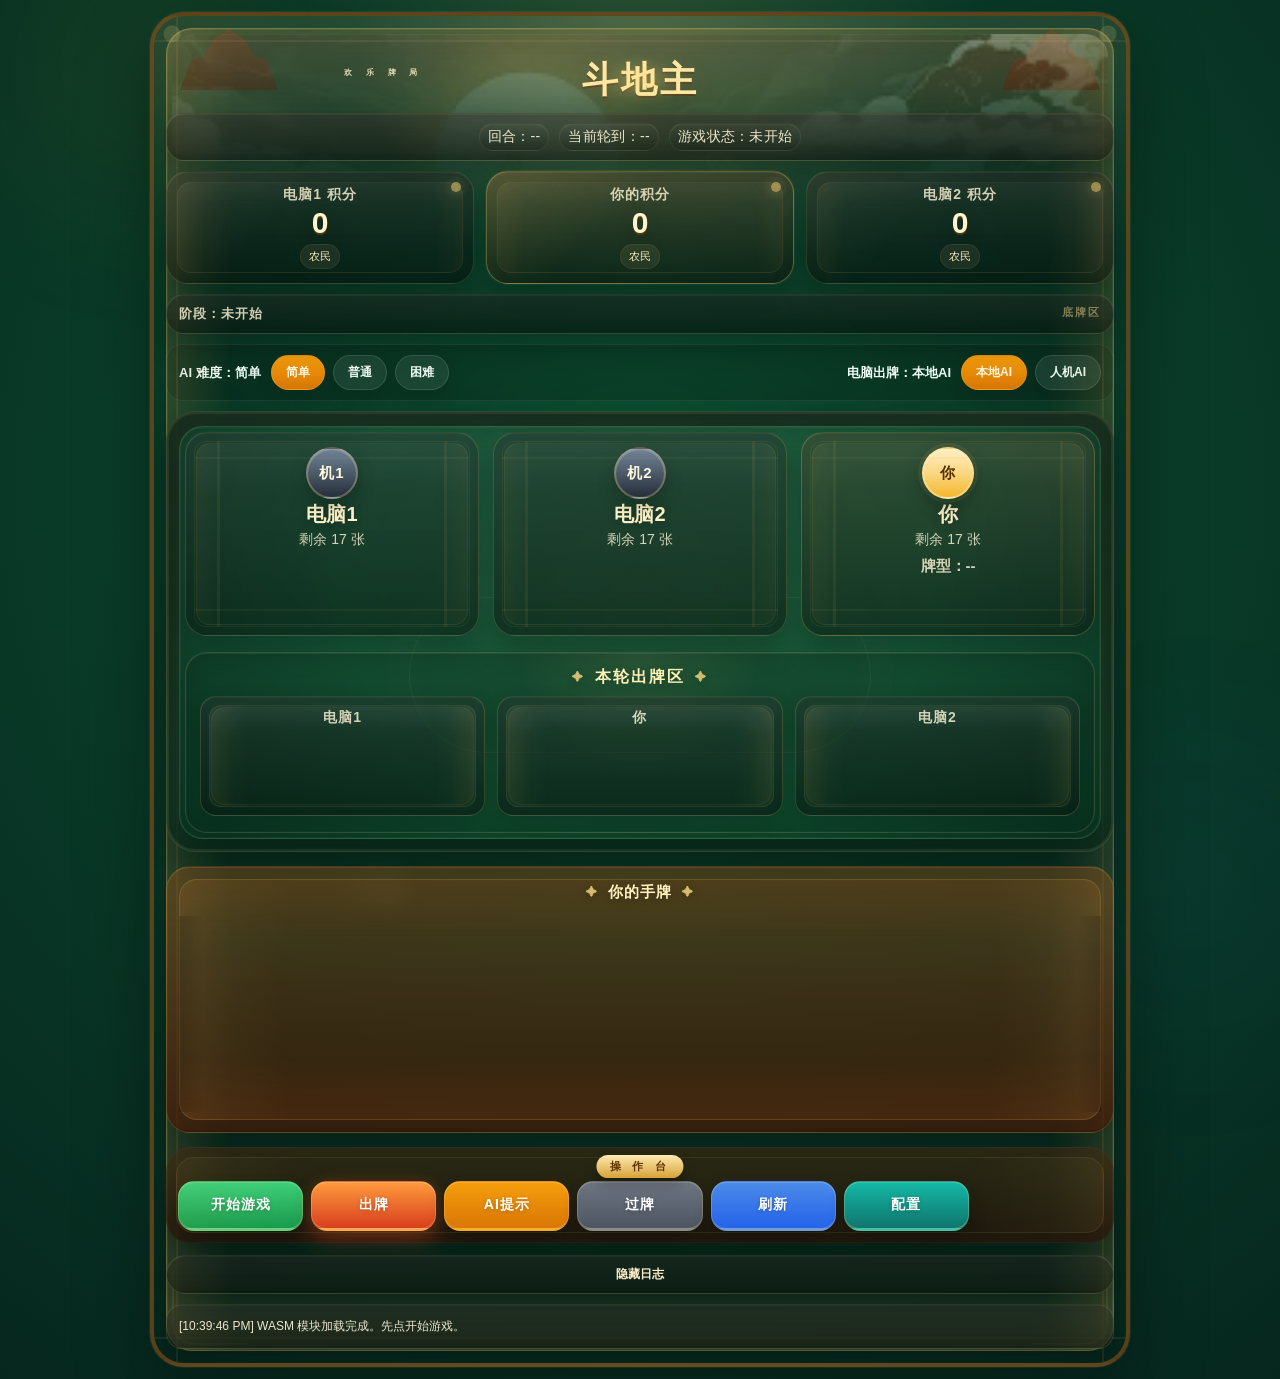
==== commit e039bf28: "Update doudizhu card deck" ====
--- a/doudizhu/index.html
+++ b/doudizhu/index.html
@@ -3747,10 +3747,64 @@
 
   <script src="./game.js"></script>
   <script>
-    const CARD_IMAGES = {"10方": "./牌组/10方.jpg", "10梅": "./牌组/10梅.jpg", "10红": "./牌组/10红.jpg", "10黑": "./牌组/10黑.jpg", "2方": "./牌组/2方.jpg", "2梅": "./牌组/2梅.jpg", "2红": "./牌组/2红.jpg", "2黑": "./牌组/2黑.jpg", "3方": "./牌组/3方.jpg", "3梅": "./牌组/3梅.jpg", "3红": "./牌组/3红.jpg", "3黑": "./牌组/3黑.jpg", "4方": "./牌组/4方.jpg", "4梅": "./牌组/4梅.jpg", "4红": "./牌组/4红.jpg", "4黑": "./牌组/4黑.jpg", "5方": "./牌组/5方.jpg", "5梅": "./牌组/5梅.jpg", "5红": "./牌组/5红.jpg", "5黑": "./牌组/5黑.jpg", "6方": "./牌组/6方.jpg", "6梅": "./牌组/6梅.jpg", "6红": "./牌组/6红.jpg", "6黑": "./牌组/6黑.jpg", "7方": "./牌组/7方.jpg", "7梅": "./牌组/7梅.jpg", "7红": "./牌组/7红.jpg", "7黑": "./牌组/7黑.jpg", "8方": "./牌组/8方.jpg", "8梅": "./牌组/8梅.jpg", "8红": "./牌组/8红.jpg", "8黑": "./牌组/8黑.jpg", "9方": "./牌组/9方.jpg", "9梅": "./牌组/9梅.jpg", "9红": "./牌组/9红.jpg", "9黑": "./牌组/9黑.jpg", "A方": "./牌组/A方.jpg", "A梅": "./牌组/A梅.jpg", "A红": "./牌组/A红.jpg", "A黑": "./牌组/A黑.jpg", "J方psd": "./牌组/J方psd.jpg", "J梅": "./牌组/J梅.jpg", "J红": "./牌组/J红.jpg", "J黑": "./牌组/J黑.jpg", "K方": "./牌组/K方.jpg", "K梅": "./牌组/K梅.jpg", "K红": "./牌组/K红.jpg", "K黑": "./牌组/K黑.jpg", "Q方": "./牌组/Q方.jpg", "Q梅": "./牌组/Q梅.jpg", "Q红": "./牌组/Q红.jpg", "Q黑": "./牌组/Q黑.jpg", "大王": "./牌组/大王.jpg", "小王": "./牌组/小王.jpg"};
+    const CARD_IMAGES = {
+      "2方": "./牌组/Diamond2.gif",
+      "2梅": "./牌组/Club2.gif",
+      "2红": "./牌组/Heart2.gif",
+      "2黑": "./牌组/Spade2.gif",
+      "3方": "./牌组/Diamond3.gif",
+      "3梅": "./牌组/Club3.gif",
+      "3红": "./牌组/Heart3.gif",
+      "3黑": "./牌组/Spade3.gif",
+      "4方": "./牌组/Diamond4.gif",
+      "4梅": "./牌组/Club4.gif",
+      "4红": "./牌组/Heart4.gif",
+      "4黑": "./牌组/Spade4.gif",
+      "5方": "./牌组/Diamond5.gif",
+      "5梅": "./牌组/Club5.gif",
+      "5红": "./牌组/Heart5.gif",
+      "5黑": "./牌组/Spade5.gif",
+      "6方": "./牌组/Diamond6.gif",
+      "6梅": "./牌组/Club6.gif",
+      "6红": "./牌组/Heart6.gif",
+      "6黑": "./牌组/Spade6.gif",
+      "7方": "./牌组/Diamond7.gif",
+      "7梅": "./牌组/Club7.gif",
+      "7红": "./牌组/Heart7.gif",
+      "7黑": "./牌组/Spade7.gif",
+      "8方": "./牌组/Diamond8.gif",
+      "8梅": "./牌组/Club8.gif",
+      "8红": "./牌组/Heart8.gif",
+      "8黑": "./牌组/Spade8.gif",
+      "9方": "./牌组/Diamond9.gif",
+      "9梅": "./牌组/Club9.gif",
+      "9红": "./牌组/Heart9.gif",
+      "9黑": "./牌组/Spade9.gif",
+      "10方": "./牌组/Diamond10.gif",
+      "10梅": "./牌组/Club10.gif",
+      "10红": "./牌组/Heart10.gif",
+      "10黑": "./牌组/Spade10.gif",
+      "J方": "./牌组/DiamondJ.gif",
+      "J梅": "./牌组/ClubJ.gif",
+      "J红": "./牌组/HeartJ.gif",
+      "J黑": "./牌组/SpadeJ.gif",
+      "Q方": "./牌组/DiamondQ.gif",
+      "Q梅": "./牌组/ClubQ.gif",
+      "Q红": "./牌组/HeartQ.gif",
+      "Q黑": "./牌组/SpadeQ.gif",
+      "K方": "./牌组/DiamondK.gif",
+      "K梅": "./牌组/ClubK.gif",
+      "K红": "./牌组/HeartK.gif",
+      "K黑": "./牌组/SpadeK.gif",
+      "A方": "./牌组/DiamondA.gif",
+      "A梅": "./牌组/ClubA.gif",
+      "A红": "./牌组/HeartA.gif",
+      "A黑": "./牌组/SpadeA.gif",
+      "小王": "./牌组/JOKER-B.gif",
+      "大王": "./牌组/JOKER-A.gif"
+    };
 
     function getCardImage(name) {
-      if (name === "J方" && CARD_IMAGES["J方psd"]) return CARD_IMAGES["J方psd"];
       return CARD_IMAGES[name] || "";
     }
 
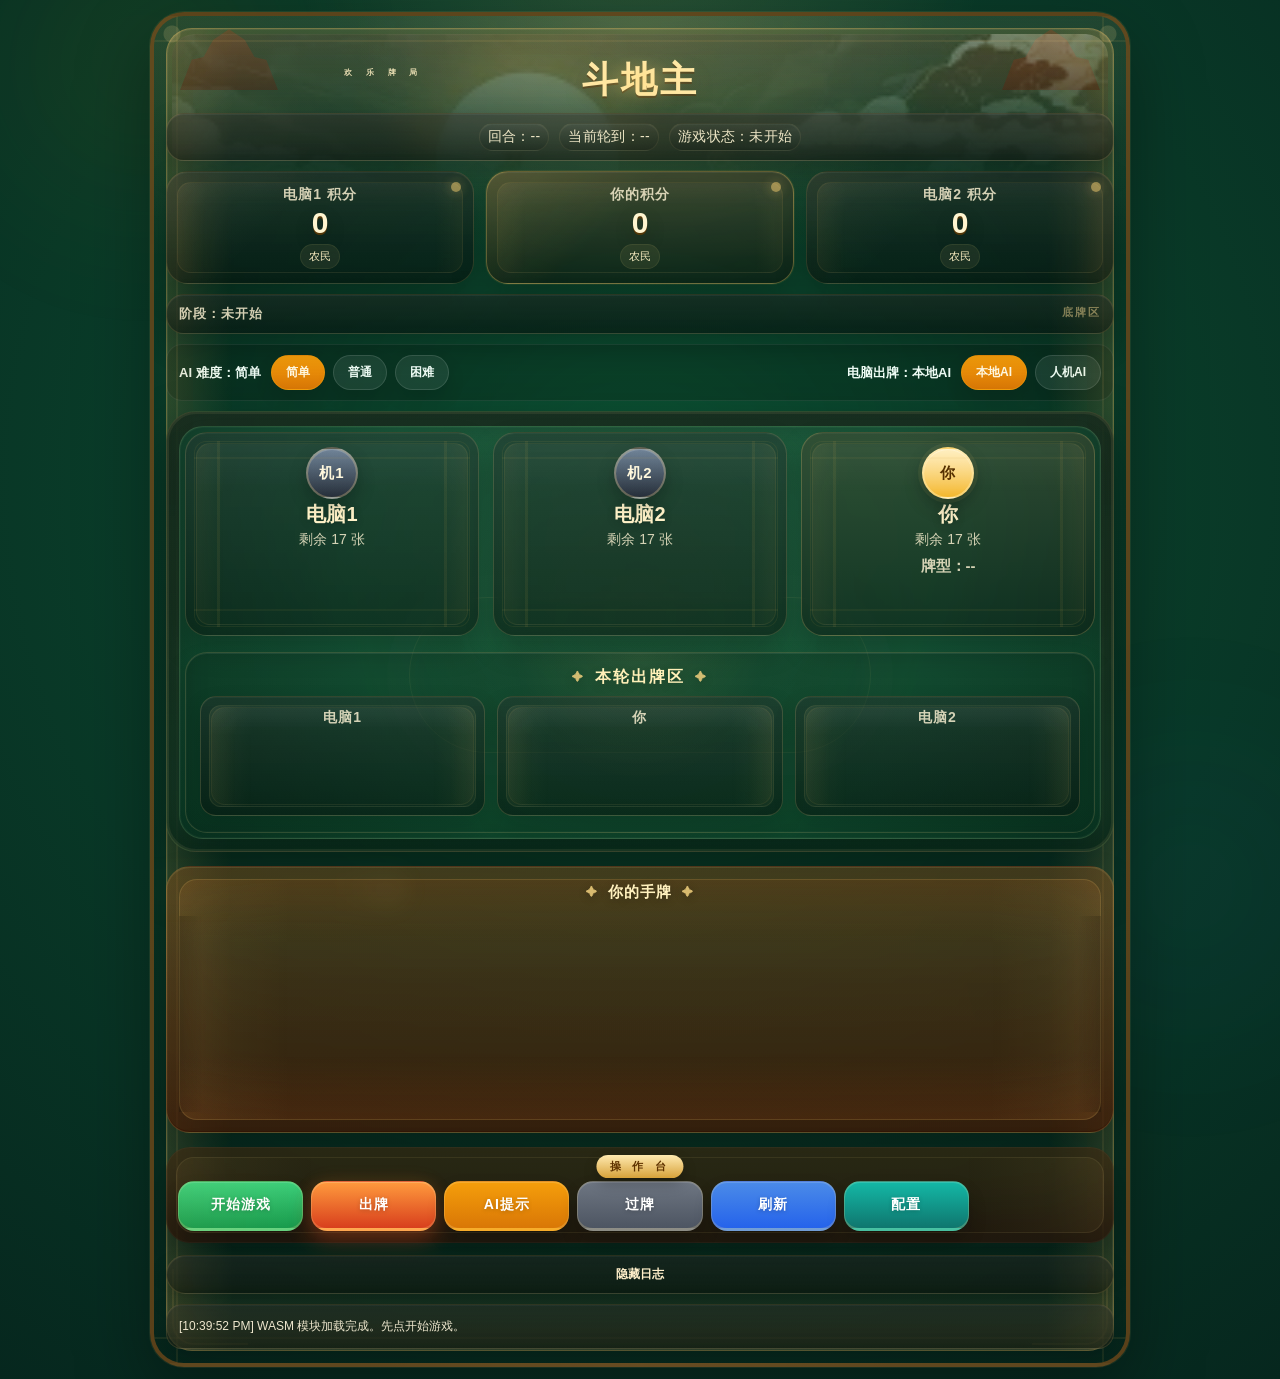
==== commit 8e44a898: "Fix doudizhu card face mapping" ====
--- a/doudizhu/index.html
+++ b/doudizhu/index.html
@@ -2927,10 +2927,10 @@
     }
 
     .my-card.has-face {
-      background-size: contain !important;
+      background-size: cover !important;
       background-position: center center !important;
       background-repeat: no-repeat !important;
-      background-color: #fff9ef !important;
+      background-color: #fff !important;
     }
 
     .my-card::before {
@@ -3805,7 +3805,36 @@
     };
 
     function getCardImage(name) {
-      return CARD_IMAGES[name] || "";
+      const normalized = String(name || "").trim();
+      if (!normalized) return "";
+      if (CARD_IMAGES[normalized]) return CARD_IMAGES[normalized];
+      if (normalized === "JOKER-A") return "./牌组/JOKER-A.gif";
+      if (normalized === "JOKER-B") return "./牌组/JOKER-B.gif";
+      if (normalized === "大王") return "./牌组/JOKER-A.gif";
+      if (normalized === "小王") return "./牌组/JOKER-B.gif";
+
+      const zhMatch = normalized.match(/^(10|[2-9JQKA])([梅方红黑])$/);
+      if (zhMatch) {
+        const rank = zhMatch[1];
+        const suit = zhMatch[2];
+        const suitMap = {
+          "梅": "Club",
+          "方": "Diamond",
+          "红": "Heart",
+          "黑": "Spade"
+        };
+        const suitName = suitMap[suit];
+        if (suitName) {
+          return `./牌组/${suitName}${rank}.gif`;
+        }
+      }
+
+      const enMatch = normalized.match(/^(Club|Diamond|Heart|Spade)(10|[2-9JQKA])$/);
+      if (enMatch) {
+        return `./牌组/${enMatch[1]}${enMatch[2]}.gif`;
+      }
+
+      return "";
     }
 
     function normalizePlayedText(text) {
@@ -3827,6 +3856,7 @@
       el.dataset.cardName = normalized || "";
       if (normalized === "过牌") {
         el.classList.remove("has-face");
+        el.style.background = "";
         el.style.backgroundImage = "";
         el.style.backgroundSize = "";
         el.style.backgroundPosition = "";
@@ -3838,15 +3868,13 @@
       }
       if (src && shouldShowFace()) {
         el.classList.add("has-face");
-        el.style.backgroundImage = `url(${src})`;
-        el.style.backgroundSize = "cover";
-        el.style.backgroundPosition = "center";
-        el.style.backgroundRepeat = "no-repeat";
+        el.style.background = `#fff url(${src}) center center / cover no-repeat`;
         el.textContent = name;
         el.setAttribute("aria-label", name);
         el.title = name;
       } else {
         el.classList.remove("has-face");
+        el.style.background = "";
         el.style.backgroundImage = "";
         el.style.backgroundSize = "";
         el.style.backgroundPosition = "";
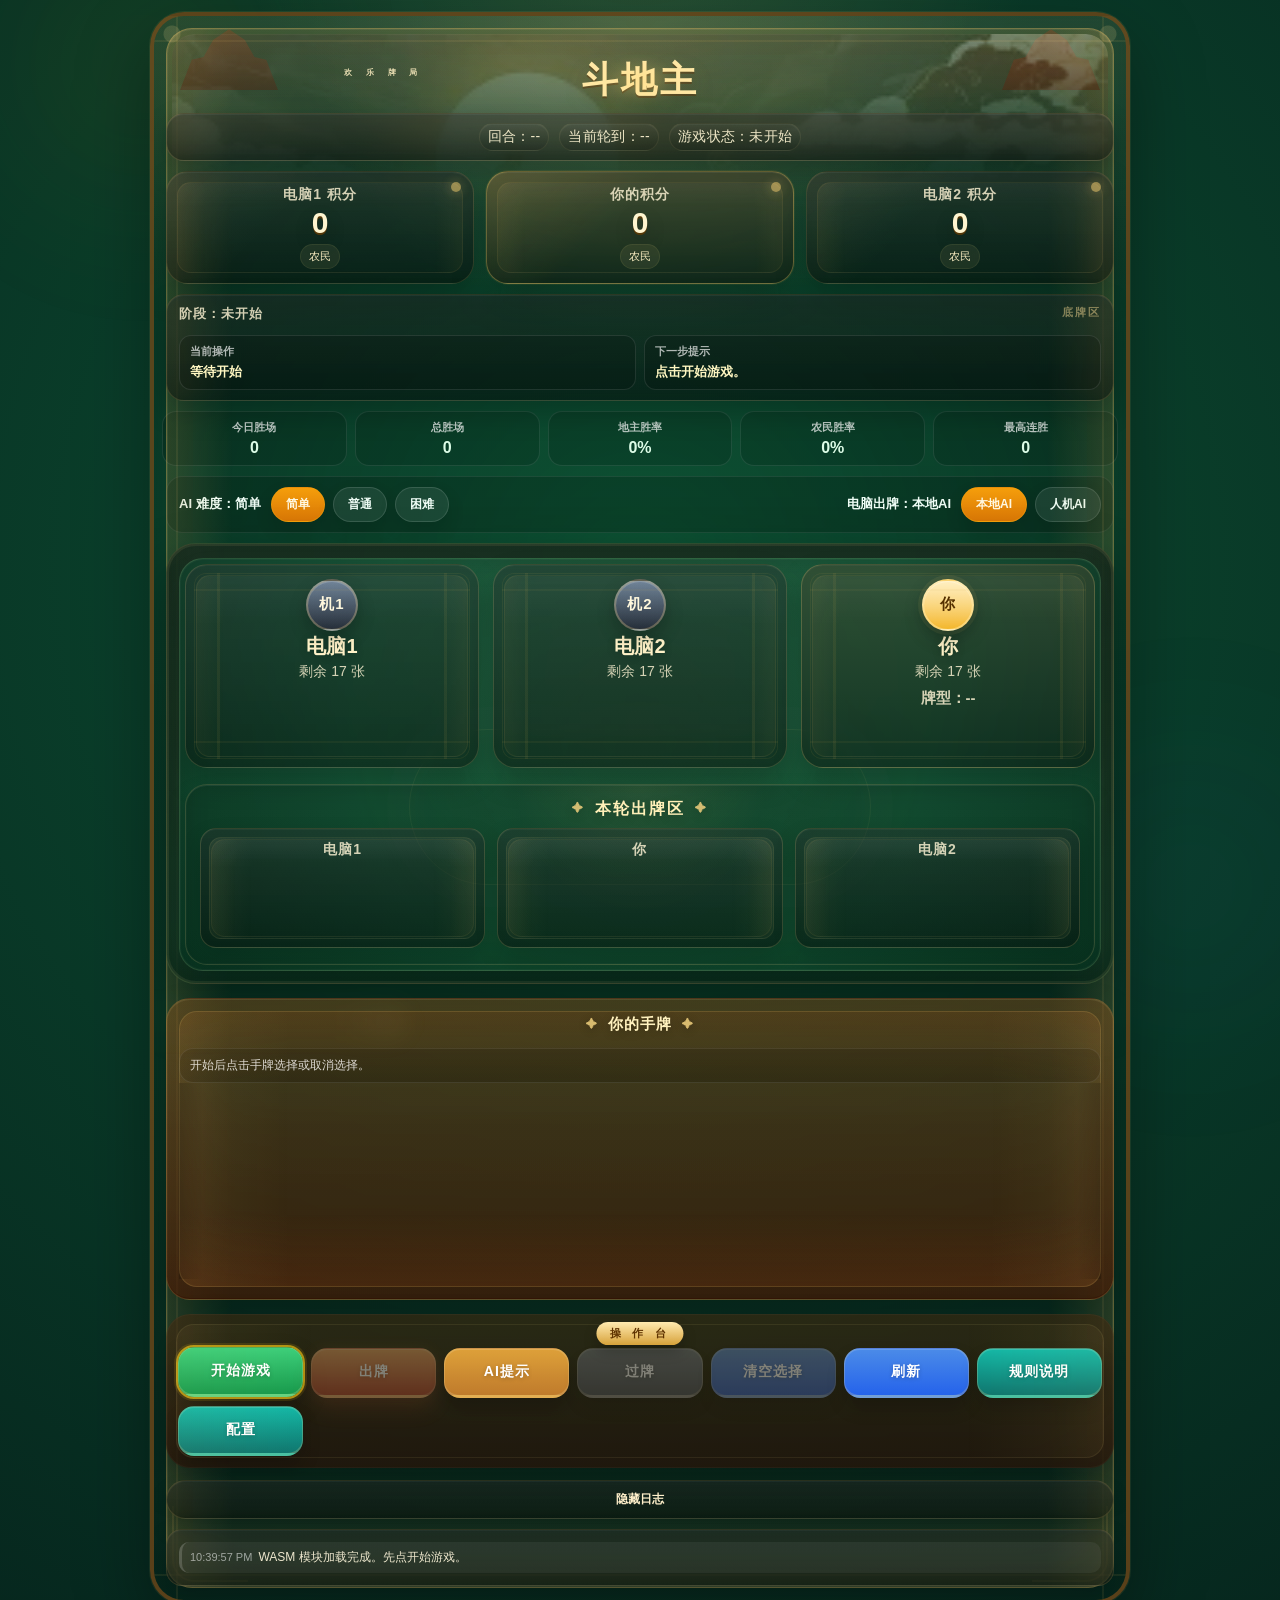
==== commit 7b79a9af: "Improve Doudizhu user experience" ====
--- a/doudizhu/index.html
+++ b/doudizhu/index.html
@@ -1,4 +1,4 @@
-<!DOCTYPE html>
+﻿<!DOCTYPE html>
 <html lang="zh-CN">
 <head>
   <meta charset="UTF-8" />
@@ -3516,7 +3516,184 @@
         linear-gradient(180deg, transparent 0 24px, rgba(229,184,100,0.14) 24px 26px, transparent 26px calc(100% - 26px), rgba(229,184,100,0.14) calc(100% - 26px) calc(100% - 24px), transparent calc(100% - 24px));
       opacity: 0.7;
     }
-
+    .phase-guidance {
+      width: 100%;
+      display: grid;
+      grid-template-columns: repeat(2, minmax(0, 1fr));
+      gap: 8px;
+      margin-top: 2px;
+    }
+
+    .guide-chip {
+      min-width: 0;
+      border: 1px solid rgba(255,255,255,0.1);
+      border-radius: 12px;
+      padding: 8px 10px;
+      background: rgba(0,0,0,0.16);
+    }
+
+    .guide-label {
+      display: block;
+      font-size: 11px;
+      color: rgba(255,255,255,0.68);
+      margin-bottom: 4px;
+      font-weight: 800;
+    }
+
+    .guide-value {
+      display: block;
+      font-size: 13px;
+      color: #fff7c2;
+      font-weight: 900;
+      line-height: 1.35;
+    }
+
+    .local-stats {
+      width: calc(100% - 16px);
+      margin: 10px auto 0;
+      display: grid;
+      grid-template-columns: repeat(5, minmax(0, 1fr));
+      gap: 8px;
+    }
+
+    .stat-chip {
+      border: 1px solid rgba(255,255,255,0.09);
+      border-radius: 14px;
+      padding: 8px 6px;
+      text-align: center;
+      background: rgba(0,0,0,0.14);
+    }
+
+    .stat-label {
+      font-size: 11px;
+      color: rgba(255,255,255,0.72);
+      font-weight: 700;
+    }
+
+    .stat-value {
+      margin-top: 4px;
+      font-size: 16px;
+      color: #dcfce7;
+      font-weight: 900;
+    }
+
+    .selection-advice {
+      margin-top: 8px;
+      min-height: 34px;
+      display: flex;
+      align-items: center;
+      justify-content: space-between;
+      gap: 8px;
+      flex-wrap: wrap;
+      padding: 8px 10px;
+      border-radius: 14px;
+      background: rgba(0,0,0,0.16);
+      border: 1px solid rgba(255,255,255,0.09);
+      color: rgba(255,255,255,0.86);
+      font-size: 12px;
+      line-height: 1.45;
+    }
+
+    .selection-advice.good {
+      border-color: rgba(34,197,94,0.35);
+      color: #dcfce7;
+    }
+
+    .selection-advice.bad {
+      border-color: rgba(248,113,113,0.34);
+      color: #fee2e2;
+    }
+
+    .selection-advice.warn {
+      border-color: rgba(250,204,21,0.34);
+      color: #fef3c7;
+    }
+
+    .action.primary-action,
+    .rob-btn.primary-action {
+      outline: 2px solid rgba(250,204,21,0.62);
+      box-shadow: 0 0 0 4px rgba(250,204,21,0.12), var(--shadow);
+      transform: translateY(-1px);
+    }
+
+    button.action:disabled,
+    .rob-btn:disabled {
+      opacity: 0.42;
+      cursor: not-allowed;
+      filter: grayscale(0.3);
+      transform: none;
+    }
+
+    .battle-log {
+      display: flex;
+      flex-direction: column;
+      gap: 6px;
+      white-space: normal;
+    }
+
+    .log-entry {
+      border-left: 3px solid rgba(255,255,255,0.16);
+      border-radius: 10px;
+      padding: 7px 8px;
+      background: rgba(255,255,255,0.055);
+      line-height: 1.45;
+    }
+
+    .log-entry strong {
+      color: #fff7c2;
+    }
+
+    .log-entry.key-event {
+      border-left-color: #facc15;
+      background: rgba(250,204,21,0.12);
+    }
+
+    .log-time {
+      color: rgba(255,255,255,0.55);
+      font-size: 11px;
+      margin-right: 6px;
+    }
+
+    .rules-card {
+      max-width: 560px;
+    }
+
+    .rules-list {
+      margin: 12px 0 0;
+      padding-left: 18px;
+      color: rgba(255,255,255,0.84);
+      font-size: 13px;
+      line-height: 1.7;
+    }
+
+    @media (max-width: 720px) {
+      .phase-guidance,
+      .local-stats {
+        grid-template-columns: repeat(2, minmax(0, 1fr));
+      }
+
+      .controls {
+        grid-template-columns: repeat(2, minmax(0, 1fr));
+      }
+
+      .controls button.action {
+        min-width: 0;
+        white-space: normal;
+      }
+
+      .hand-area {
+        overflow-x: auto;
+        overflow-y: visible;
+        padding-bottom: 8px;
+      }
+
+      .config-card,
+      .rules-card {
+        width: min(94vw, 560px);
+        max-height: calc(100vh - 28px);
+        overflow-y: auto;
+      }
+    }
   </style>
 </head>
 <body class="show-log">
@@ -3552,8 +3729,25 @@
       <div class="phase-bar">
         <div class="phase-text" id="phaseText">阶段：未开始</div>
         <div class="bottom-cards" id="bottomCards"></div>
+        <div class="phase-guidance">
+          <div class="guide-chip">
+            <span class="guide-label">当前操作</span>
+            <span class="guide-value" id="currentActionText">等待开始</span>
+          </div>
+          <div class="guide-chip">
+            <span class="guide-label">下一步提示</span>
+            <span class="guide-value" id="nextTipText">点击开始游戏</span>
+          </div>
+        </div>
       </div>
 
+      <div class="local-stats" id="localStats">
+        <div class="stat-chip"><div class="stat-label">今日胜场</div><div class="stat-value" id="statTodayWins">0</div></div>
+        <div class="stat-chip"><div class="stat-label">总胜场</div><div class="stat-value" id="statTotalWins">0</div></div>
+        <div class="stat-chip"><div class="stat-label">地主胜率</div><div class="stat-value" id="statLandlordRate">0%</div></div>
+        <div class="stat-chip"><div class="stat-label">农民胜率</div><div class="stat-value" id="statFarmerRate">0%</div></div>
+        <div class="stat-chip"><div class="stat-label">最高连胜</div><div class="stat-value" id="statBestStreak">0</div></div>
+      </div>
       <div class="difficulty-bar">
         <div class="difficulty-group">
           <div class="difficulty-label" id="difficultyText">AI 难度：普通</div>
@@ -3641,6 +3835,7 @@
 
       <div class="hand-wrap">
         <div class="hand-title">你的手牌</div>
+        <div class="selection-advice" id="selectionAdvice">开始后点击手牌选择或取消选择。</div>
         <div class="hand-area" id="handArea"></div>
       </div>
 
@@ -3654,7 +3849,9 @@
         <button class="action btn-play" id="btnPlay">出牌</button>
         <button class="action btn-ai" id="btnAiAction">AI提示</button>
         <button class="action btn-pass" id="btnPass">过牌</button>
+        <button class="action btn-refresh" id="btnClearSelection">清空选择</button>
         <button class="action btn-refresh" id="btnRefresh">刷新</button>
+        <button class="action btn-config" id="btnRules">规则说明</button>
         <button class="action btn-config" id="btnConfig">配置</button>
       </div>
 
@@ -3692,32 +3889,16 @@
     <div class="config-card">
       <div class="config-title">AI 配置</div>
       <div class="config-tip">
-        这里保存 API 地址、模型名和开关项。配置会保存在当前浏览器本地。<br>
-        如果接口是兼容 OpenAI Chat Completions 的地址，填到这里就能直接调用。
+        AI 请求会通过本站后端代理发送，不需要在浏览器里填写或保存 API Key。<br>
+        这里只保存显示、音效和自动分析等本地偏好。
       </div>
       <div class="config-grid">
-        <div class="config-field">
-          <label for="cfgProviderPreset">AI 预设</label>
-          <select id="cfgProviderPreset"></select>
-        </div>
-        <div class="config-field">
-          <label for="cfgApiUrl">API 网址</label>
-          <input id="cfgApiUrl" type="text" placeholder="例如：https://dashscope.aliyuncs.com/compatible-mode/v1" />
-        </div>
-        <div class="config-field">
-          <label for="cfgAiName">AI 名字 / 模型名</label>
-          <input id="cfgAiName" type="text" placeholder="例如：qwen-plus" />
-        </div>
         <div class="config-field">
           <label for="cfgThinkingType">自动思考</label>
           <select id="cfgThinkingType">
             <option value="disabled">关闭自动思考（更快）</option>
             <option value="enabled">开启自动思考（更稳）</option>
           </select>
-        </div>
-        <div class="config-field">
-          <label for="cfgApiKey">API Key</label>
-          <input id="cfgApiKey" type="password" placeholder="填入你的 API Key" />
         </div>
         <div class="config-switches">
           <label class="config-switch">
@@ -3737,81 +3918,97 @@
             <input id="cfgAutoReview" type="checkbox" />
           </label>
         </div>
-      </div>
-      <div class="config-actions">
+      </div>      <div class="config-actions">
         <button class="btn-config-close" id="btnConfigClose">关闭</button>
         <button class="btn-config-save" id="btnConfigSave">保存配置</button>
       </div>
     </div>
   </div>
 
+
+  <div class="config-modal" id="rulesModal">
+    <div class="config-card rules-card">
+      <div class="config-title">规则说明</div>
+      <div class="config-tip">目标很简单：先把手牌出完的一方获胜。</div>
+      <ul class="rules-list">
+        <li>三人游戏，一名地主对两名农民。地主拿到底牌并先出牌。</li>
+        <li>常见牌型包括单张、对子、三张、三带一、三带二、顺子、连对、飞机、炸弹和王炸。</li>
+        <li>跟牌需要牌型一致且点数更大；炸弹可以压大多数牌，王炸最大。</li>
+        <li>新一轮首家可以自由出牌；如果压不过上家，可以选择过牌。</li>
+        <li>地主先出完则地主胜，任一农民先出完则农民方胜。</li>
+      </ul>
+      <div class="config-actions">
+        <button class="btn-config-save" id="btnRulesClose">知道了</button>
+      </div>
+    </div>
+  </div>
   <script src="./game.js"></script>
   <script>
     const CARD_IMAGES = {
-      "2方": "./牌组/Diamond2.gif",
-      "2梅": "./牌组/Club2.gif",
-      "2红": "./牌组/Heart2.gif",
-      "2黑": "./牌组/Spade2.gif",
-      "3方": "./牌组/Diamond3.gif",
-      "3梅": "./牌组/Club3.gif",
-      "3红": "./牌组/Heart3.gif",
-      "3黑": "./牌组/Spade3.gif",
-      "4方": "./牌组/Diamond4.gif",
-      "4梅": "./牌组/Club4.gif",
-      "4红": "./牌组/Heart4.gif",
-      "4黑": "./牌组/Spade4.gif",
-      "5方": "./牌组/Diamond5.gif",
-      "5梅": "./牌组/Club5.gif",
-      "5红": "./牌组/Heart5.gif",
-      "5黑": "./牌组/Spade5.gif",
-      "6方": "./牌组/Diamond6.gif",
-      "6梅": "./牌组/Club6.gif",
-      "6红": "./牌组/Heart6.gif",
-      "6黑": "./牌组/Spade6.gif",
-      "7方": "./牌组/Diamond7.gif",
-      "7梅": "./牌组/Club7.gif",
-      "7红": "./牌组/Heart7.gif",
-      "7黑": "./牌组/Spade7.gif",
-      "8方": "./牌组/Diamond8.gif",
-      "8梅": "./牌组/Club8.gif",
-      "8红": "./牌组/Heart8.gif",
-      "8黑": "./牌组/Spade8.gif",
-      "9方": "./牌组/Diamond9.gif",
-      "9梅": "./牌组/Club9.gif",
-      "9红": "./牌组/Heart9.gif",
-      "9黑": "./牌组/Spade9.gif",
-      "10方": "./牌组/Diamond10.gif",
-      "10梅": "./牌组/Club10.gif",
-      "10红": "./牌组/Heart10.gif",
-      "10黑": "./牌组/Spade10.gif",
-      "J方": "./牌组/DiamondJ.gif",
-      "J梅": "./牌组/ClubJ.gif",
-      "J红": "./牌组/HeartJ.gif",
-      "J黑": "./牌组/SpadeJ.gif",
-      "Q方": "./牌组/DiamondQ.gif",
-      "Q梅": "./牌组/ClubQ.gif",
-      "Q红": "./牌组/HeartQ.gif",
-      "Q黑": "./牌组/SpadeQ.gif",
-      "K方": "./牌组/DiamondK.gif",
-      "K梅": "./牌组/ClubK.gif",
-      "K红": "./牌组/HeartK.gif",
-      "K黑": "./牌组/SpadeK.gif",
-      "A方": "./牌组/DiamondA.gif",
-      "A梅": "./牌组/ClubA.gif",
-      "A红": "./牌组/HeartA.gif",
-      "A黑": "./牌组/SpadeA.gif",
-      "小王": "./牌组/JOKER-B.gif",
-      "大王": "./牌组/JOKER-A.gif"
+      "2方": "./cards/Diamond2.gif",
+      "2梅": "./cards/Club2.gif",
+      "2红": "./cards/Heart2.gif",
+      "2黑": "./cards/Spade2.gif",
+      "3方": "./cards/Diamond3.gif",
+      "3梅": "./cards/Club3.gif",
+      "3红": "./cards/Heart3.gif",
+      "3黑": "./cards/Spade3.gif",
+      "4方": "./cards/Diamond4.gif",
+      "4梅": "./cards/Club4.gif",
+      "4红": "./cards/Heart4.gif",
+      "4黑": "./cards/Spade4.gif",
+      "5方": "./cards/Diamond5.gif",
+      "5梅": "./cards/Club5.gif",
+      "5红": "./cards/Heart5.gif",
+      "5黑": "./cards/Spade5.gif",
+      "6方": "./cards/Diamond6.gif",
+      "6梅": "./cards/Club6.gif",
+      "6红": "./cards/Heart6.gif",
+      "6黑": "./cards/Spade6.gif",
+      "7方": "./cards/Diamond7.gif",
+      "7梅": "./cards/Club7.gif",
+      "7红": "./cards/Heart7.gif",
+      "7黑": "./cards/Spade7.gif",
+      "8方": "./cards/Diamond8.gif",
+      "8梅": "./cards/Club8.gif",
+      "8红": "./cards/Heart8.gif",
+      "8黑": "./cards/Spade8.gif",
+      "9方": "./cards/Diamond9.gif",
+      "9梅": "./cards/Club9.gif",
+      "9红": "./cards/Heart9.gif",
+      "9黑": "./cards/Spade9.gif",
+      "10方": "./cards/Diamond10.gif",
+      "10梅": "./cards/Club10.gif",
+      "10红": "./cards/Heart10.gif",
+      "10黑": "./cards/Spade10.gif",
+      "J方": "./cards/DiamondJ.gif",
+      "J梅": "./cards/ClubJ.gif",
+      "J红": "./cards/HeartJ.gif",
+      "J黑": "./cards/SpadeJ.gif",
+      "Q方": "./cards/DiamondQ.gif",
+      "Q梅": "./cards/ClubQ.gif",
+      "Q红": "./cards/HeartQ.gif",
+      "Q黑": "./cards/SpadeQ.gif",
+      "K方": "./cards/DiamondK.gif",
+      "K梅": "./cards/ClubK.gif",
+      "K红": "./cards/HeartK.gif",
+      "K黑": "./cards/SpadeK.gif",
+      "A方": "./cards/DiamondA.gif",
+      "A梅": "./cards/ClubA.gif",
+      "A红": "./cards/HeartA.gif",
+      "A黑": "./cards/SpadeA.gif",
+      "小王": "./cards/JOKER-B.gif",
+      "大王": "./cards/JOKER-A.gif"
     };
 
     function getCardImage(name) {
       const normalized = String(name || "").trim();
       if (!normalized) return "";
       if (CARD_IMAGES[normalized]) return CARD_IMAGES[normalized];
-      if (normalized === "JOKER-A") return "./牌组/JOKER-A.gif";
-      if (normalized === "JOKER-B") return "./牌组/JOKER-B.gif";
-      if (normalized === "大王") return "./牌组/JOKER-A.gif";
-      if (normalized === "小王") return "./牌组/JOKER-B.gif";
+      if (normalized === "JOKER-A") return "./cards/JOKER-A.gif";
+      if (normalized === "JOKER-B") return "./cards/JOKER-B.gif";
+      if (normalized === "大王") return "./cards/JOKER-A.gif";
+      if (normalized === "小王") return "./cards/JOKER-B.gif";
 
       const zhMatch = normalized.match(/^(10|[2-9JQKA])([梅方红黑])$/);
       if (zhMatch) {
@@ -3825,13 +4022,13 @@
         };
         const suitName = suitMap[suit];
         if (suitName) {
-          return `./牌组/${suitName}${rank}.gif`;
+          return `./cards/${suitName}${rank}.gif`;
         }
       }
 
       const enMatch = normalized.match(/^(Club|Diamond|Heart|Spade)(10|[2-9JQKA])$/);
       if (enMatch) {
-        return `./牌组/${enMatch[1]}${enMatch[2]}.gif`;
+        return `./cards/${enMatch[1]}${enMatch[2]}.gif`;
       }
 
       return "";
@@ -3848,6 +4045,18 @@
 
     function shouldShowFace() {
       return showCardFaces;
+    }
+
+    function resolveCardImageUrl(src) {
+      if (!src) return "";
+      const base = window.location.href.endsWith("/")
+        ? window.location.href
+        : `${window.location.href}/`;
+      try {
+        return new URL(src, base).toString();
+      } catch (error) {
+        return src;
+      }
     }
 
     function applyCardFace(el, name) {
@@ -3867,8 +4076,13 @@
         return;
       }
       if (src && shouldShowFace()) {
+        const resolvedSrc = resolveCardImageUrl(src);
         el.classList.add("has-face");
-        el.style.background = `#fff url(${src}) center center / cover no-repeat`;
+        el.style.backgroundImage = `url("${resolvedSrc}")`;
+        el.style.backgroundColor = "#fff";
+        el.style.backgroundPosition = "center center";
+        el.style.backgroundSize = "cover";
+        el.style.backgroundRepeat = "no-repeat";
         el.textContent = name;
         el.setAttribute("aria-label", name);
         el.title = name;
@@ -3895,71 +4109,12 @@
     let lastAiSummary = "";
     let lastAiMode = "hint";
 
-    const AI_CONFIG_KEY = "doudizhu_ai_config_v1";
+    const AI_CONFIG_KEY = "doudizhu_ai_config_v2";
+    const LEGACY_AI_CONFIG_KEY = "doudizhu_ai_config_v1";
     const AI_DIFFICULTY_KEY = "doudizhu_ai_difficulty_v1";
     const AI_PLAY_MODE_KEY = "doudizhu_ai_play_mode_v1";
-    const AI_PROVIDER_PRESETS = {
-      custom: {
-        label: "自定义",
-        apiUrl: "",
-        aiName: ""
-      },
-      zhipu_glm_5_1: {
-        label: "智谱 AI / GLM-5.1",
-        apiUrl: "https://open.bigmodel.cn/api/paas/v4",
-        aiName: "GLM-5.1"
-      },
-      zhipu_glm_5: {
-        label: "智谱 AI / GLM-5",
-        apiUrl: "https://open.bigmodel.cn/api/paas/v4",
-        aiName: "glm-5"
-      },
-      zhipu_glm_5_turbo: {
-        label: "智谱 AI / GLM-5-Turbo",
-        apiUrl: "https://open.bigmodel.cn/api/paas/v4",
-        aiName: "glm-5-turbo"
-      },
-      zhipu_glm_4_7: {
-        label: "智谱 AI / GLM-4.7",
-        apiUrl: "https://open.bigmodel.cn/api/paas/v4",
-        aiName: "glm-4.7"
-      },
-      zhipu_glm_4_7_flash: {
-        label: "智谱 AI / GLM-4.7-Flash",
-        apiUrl: "https://open.bigmodel.cn/api/paas/v4",
-        aiName: "glm-4.7-flash"
-      },
-      zhipu_glm_4_7_flashx: {
-        label: "智谱 AI / GLM-4.7-FlashX",
-        apiUrl: "https://open.bigmodel.cn/api/paas/v4",
-        aiName: "glm-4.7-flashx"
-      },
-      zhipu_glm_4_6: {
-        label: "智谱 AI / GLM-4.6",
-        apiUrl: "https://open.bigmodel.cn/api/paas/v4",
-        aiName: "glm-4.6"
-      },
-      zhipu_glm_4_5_air: {
-        label: "智谱 AI / GLM-4.5-Air",
-        apiUrl: "https://open.bigmodel.cn/api/paas/v4",
-        aiName: "glm-4.5-air"
-      },
-      zhipu_glm_4_5_airx: {
-        label: "智谱 AI / GLM-4.5-AirX",
-        apiUrl: "https://open.bigmodel.cn/api/paas/v4",
-        aiName: "glm-4.5-airx"
-      },
-      zhipu_glm_4_5_flash: {
-        label: "智谱 AI / GLM-4.5-Flash",
-        apiUrl: "https://open.bigmodel.cn/api/paas/v4",
-        aiName: "glm-4.5-flash"
-      }
-    };
+    const LOCAL_STATS_KEY = "doudizhu_local_stats_v1";
     const defaultAiConfig = {
-      providerPreset: "custom",
-      apiUrl: "",
-      aiName: "qwen-plus",
-      apiKey: "",
       thinkingType: "disabled",
       showFaces: true,
       bgmEnabled: true,
@@ -3976,6 +4131,7 @@
     let showCardFaces = true;
     let audioUnlocked = false;
     let endSoundPlayed = false;
+    let endStatsRecorded = false;
 
     const handArea = document.getElementById("handArea");
     const logBox = document.getElementById("log");
@@ -3991,6 +4147,17 @@
     const configModal = document.getElementById("configModal");
     const toastWrap = document.getElementById("toastWrap");
     const btnStart = document.getElementById("btnStart");
+    const btnPlay = document.getElementById("btnPlay");
+    const btnPass = document.getElementById("btnPass");
+    const btnRob = document.getElementById("btnRob");
+    const btnNoRob = document.getElementById("btnNoRob");
+    const btnClearSelection = document.getElementById("btnClearSelection");
+    const btnRules = document.getElementById("btnRules");
+    const btnRulesClose = document.getElementById("btnRulesClose");
+    const rulesModal = document.getElementById("rulesModal");
+    const currentActionText = document.getElementById("currentActionText");
+    const nextTipText = document.getElementById("nextTipText");
+    const selectionAdvice = document.getElementById("selectionAdvice");
     const btnAiAction = document.getElementById("btnAiAction");
     const difficultyButtons = {
       0: document.getElementById("btnDiffEasy"),
@@ -4125,48 +4292,40 @@
 
     function readAiConfig() {
       try {
+        localStorage.removeItem(LEGACY_AI_CONFIG_KEY);
         const raw = localStorage.getItem(AI_CONFIG_KEY);
         if (!raw) return { ...defaultAiConfig };
-        return { ...defaultAiConfig, ...JSON.parse(raw) };
+        const parsed = JSON.parse(raw);
+        return {
+          ...defaultAiConfig,
+          thinkingType: parsed.thinkingType === "enabled" ? "enabled" : "disabled",
+          showFaces: parsed.showFaces !== false,
+          bgmEnabled: parsed.bgmEnabled !== false,
+          sfxEnabled: parsed.sfxEnabled !== false,
+          autoReview: !!parsed.autoReview
+        };
       } catch (_) {
         return { ...defaultAiConfig };
       }
     }
 
     function saveAiConfig() {
-      localStorage.setItem(AI_CONFIG_KEY, JSON.stringify(aiConfig));
-    }
-
-    function populateProviderPresetOptions() {
-      const select = document.getElementById("cfgProviderPreset");
-      if (!select) return;
-      select.innerHTML = "";
-      Object.entries(AI_PROVIDER_PRESETS).forEach(([key, preset]) => {
-        const option = document.createElement("option");
-        option.value = key;
-        option.textContent = preset.label;
-        select.appendChild(option);
-      });
+      const safeConfig = {
+        thinkingType: aiConfig.thinkingType === "enabled" ? "enabled" : "disabled",
+        showFaces: !!aiConfig.showFaces,
+        bgmEnabled: !!aiConfig.bgmEnabled,
+        sfxEnabled: !!aiConfig.sfxEnabled,
+        autoReview: !!aiConfig.autoReview
+      };
+      localStorage.setItem(AI_CONFIG_KEY, JSON.stringify(safeConfig));
     }
 
     function syncConfigForm() {
-      document.getElementById("cfgProviderPreset").value = aiConfig.providerPreset || "custom";
-      document.getElementById("cfgApiUrl").value = aiConfig.apiUrl || "";
-      document.getElementById("cfgAiName").value = aiConfig.aiName || "";
       document.getElementById("cfgThinkingType").value = aiConfig.thinkingType || "disabled";
-      document.getElementById("cfgApiKey").value = aiConfig.apiKey || "";
       document.getElementById("cfgShowFaces").checked = !!aiConfig.showFaces;
       document.getElementById("cfgBgmEnabled").checked = !!aiConfig.bgmEnabled;
       document.getElementById("cfgSfxEnabled").checked = !!aiConfig.sfxEnabled;
       document.getElementById("cfgAutoReview").checked = !!aiConfig.autoReview;
-    }
-
-    function applyProviderPresetToForm(presetKey, keepApiKey = true) {
-      const preset = AI_PROVIDER_PRESETS[presetKey] || AI_PROVIDER_PRESETS.custom;
-      document.getElementById("cfgProviderPreset").value = presetKey in AI_PROVIDER_PRESETS ? presetKey : "custom";
-      document.getElementById("cfgApiUrl").value = preset.apiUrl || "";
-      document.getElementById("cfgAiName").value = preset.aiName || "";
-      if (!keepApiKey) document.getElementById("cfgApiKey").value = "";
     }
 
     function applyAiConfig() {
@@ -4201,14 +4360,9 @@
     }
 
     function saveConfigFromForm() {
-      const providerPreset = document.getElementById("cfgProviderPreset").value || "custom";
       aiConfig = {
         ...aiConfig,
-        providerPreset,
-        apiUrl: document.getElementById("cfgApiUrl").value.trim(),
-        aiName: document.getElementById("cfgAiName").value.trim(),
         thinkingType: document.getElementById("cfgThinkingType").value || "disabled",
-        apiKey: document.getElementById("cfgApiKey").value.trim(),
         showFaces: document.getElementById("cfgShowFaces").checked,
         bgmEnabled: document.getElementById("cfgBgmEnabled").checked,
         sfxEnabled: document.getElementById("cfgSfxEnabled").checked,
@@ -4271,7 +4425,7 @@
         msg.className = `ai-chat-msg ${item.role}`;
         const role = document.createElement("span");
         role.className = "ai-chat-role";
-        role.textContent = item.role === "user" ? "你" : (aiConfig.aiName || "AI");
+        role.textContent = item.role === "user" ? "你" : "DeepSeek AI";
         const text = document.createElement("div");
         text.textContent = item.content || "";
         msg.appendChild(role);
@@ -4287,25 +4441,6 @@
       btnAiAction.title = gameState && gameState.gameOver ? "赛后复盘" : "局中建议";
       btnAiAction.disabled = aiBusy;
       btnAiAction.style.opacity = aiBusy ? "0.72" : "1";
-    }
-
-    function normalizeApiEndpoint(baseUrl) {
-      const base = String(baseUrl || "").trim().replace(/\/+$/, "");
-      if (!base) return "";
-      if (/\/chat\/completions$/i.test(base)) return base;
-      return `${base}/chat/completions`;
-    }
-
-    function extractMessageContent(data) {
-      const content = data?.choices?.[0]?.message?.content;
-      if (typeof content === "string") return content;
-      if (Array.isArray(content)) {
-        return content
-          .map(part => typeof part === "string" ? part : part?.text || "")
-          .join("")
-          .trim();
-      }
-      return "";
     }
 
     function tryParseJsonBlock(text) {
@@ -4322,92 +4457,44 @@
       }
     }
 
-    async function requestAiJSON(systemPrompt, userPrompt) {
-      const endpoint = normalizeApiEndpoint(aiConfig.apiUrl);
-      if (!endpoint || !aiConfig.aiName || !aiConfig.apiKey) {
-        throw new Error("请先在配置里填好 API 网址、AI 名字和 API Key。");
-      }
-
-      const payload = {
-        model: aiConfig.aiName,
-        temperature: 0.3,
-        messages: [
-          { role: "system", content: systemPrompt },
-          { role: "user", content: userPrompt }
-        ]
-      };
-
-      if (String(aiConfig.apiUrl || "").includes("open.bigmodel.cn")) {
-        payload.thinking = {
-          type: aiConfig.thinkingType === "enabled" ? "enabled" : "disabled"
-        };
-      }
-
-      const response = await fetch(endpoint, {
+    async function requestDoudizhuAi(task, payload, options = {}) {
+      const response = await fetch("/api/doudizhu-ai", {
         method: "POST",
         headers: {
-          "Content-Type": "application/json",
-          "Authorization": `Bearer ${aiConfig.apiKey}`
+          "Content-Type": "application/json"
         },
-        body: JSON.stringify(payload)
+        body: JSON.stringify({
+          task,
+          payload,
+          question: options.question || "",
+          history: options.history || [],
+          lastAiSummary: options.lastAiSummary || "",
+          mode: options.mode || "",
+          thinkingEnabled: aiConfig.thinkingType === "enabled"
+        })
       });
 
+      let data = null;
+      try {
+        data = await response.json();
+      } catch (_) {}
+
       if (!response.ok) {
-        const text = await response.text();
-        throw new Error(`接口返回 ${response.status}：${text.slice(0, 240)}`);
-      }
-
-      const data = await response.json();
-      const content = extractMessageContent(data);
-      const parsed = tryParseJsonBlock(content);
-      if (!parsed) {
-        throw new Error("AI 返回的不是有效 JSON。");
-      }
-      return parsed;
-    }
-
-    async function requestAiText(systemPrompt, userPrompt, extraMessages = []) {
-      const endpoint = normalizeApiEndpoint(aiConfig.apiUrl);
-      if (!endpoint || !aiConfig.aiName || !aiConfig.apiKey) {
-        throw new Error("请先在配置里填好 API 网址、AI 名字和 API Key。");
-      }
-
-      const payload = {
-        model: aiConfig.aiName,
-        temperature: 0.35,
-        messages: [
-          { role: "system", content: systemPrompt },
-          ...extraMessages,
-          { role: "user", content: userPrompt }
-        ]
-      };
-
-      if (String(aiConfig.apiUrl || "").includes("open.bigmodel.cn")) {
-        payload.thinking = {
-          type: aiConfig.thinkingType === "enabled" ? "enabled" : "disabled"
-        };
-      }
-
-      const response = await fetch(endpoint, {
-        method: "POST",
-        headers: {
-          "Content-Type": "application/json",
-          "Authorization": `Bearer ${aiConfig.apiKey}`
-        },
-        body: JSON.stringify(payload)
-      });
-
-      if (!response.ok) {
-        const text = await response.text();
-        throw new Error(`接口返回 ${response.status}：${text.slice(0, 240)}`);
-      }
-
-      const data = await response.json();
-      const content = extractMessageContent(data);
+        throw new Error(data?.error || `AI 服务暂时不可用（${response.status}）。`);
+      }
+
+      if (options.expectJson) {
+        if (data?.result && typeof data.result === "object") return data.result;
+        const parsed = tryParseJsonBlock(data?.text || "");
+        if (!parsed) throw new Error("AI 返回的不是有效 JSON。");
+        return parsed;
+      }
+
+      const content = String(data?.text || "").trim();
       if (!content) {
         throw new Error("AI 没有返回可读文本。");
       }
-      return content.trim();
+      return content;
     }
 
     function summarizeCurrentState(state) {
@@ -4438,9 +4525,13 @@
     }
 
     function appendLog(text) {
+      if (!logBox) return;
       const time = new Date().toLocaleTimeString();
-      logBox.textContent += `[${time}] ${text}
-`;
+      if (!logBox.classList.contains("battle-log")) {
+        logBox.classList.add("battle-log");
+        logBox.textContent = "";
+      }
+      logBox.insertAdjacentHTML("beforeend", formatLogHtml(text, time));
       logBox.scrollTop = logBox.scrollHeight;
     }
 
@@ -4470,6 +4561,213 @@
     }
 
 
+
+    function escapeHtml(value) {
+      return String(value ?? "")
+        .replace(/&/g, "&amp;")
+        .replace(/</g, "&lt;")
+        .replace(/>/g, "&gt;")
+        .replace(/"/g, "&quot;")
+        .replace(/'/g, "&#039;");
+    }
+
+    function todayKey() {
+      return new Date().toISOString().slice(0, 10);
+    }
+
+    function readLocalStats() {
+      const fallback = {
+        today: todayKey(),
+        todayWins: 0,
+        totalWins: 0,
+        totalGames: 0,
+        currentStreak: 0,
+        bestStreak: 0,
+        landlordGames: 0,
+        landlordWins: 0,
+        farmerGames: 0,
+        farmerWins: 0
+      };
+      try {
+        const parsed = JSON.parse(localStorage.getItem(LOCAL_STATS_KEY) || "{}");
+        const stats = { ...fallback, ...parsed };
+        if (stats.today !== todayKey()) {
+          stats.today = todayKey();
+          stats.todayWins = 0;
+        }
+        return stats;
+      } catch (_) {
+        return fallback;
+      }
+    }
+
+    function saveLocalStats(stats) {
+      localStorage.setItem(LOCAL_STATS_KEY, JSON.stringify(stats));
+    }
+
+    function percent(wins, games) {
+      return games ? `${Math.round((wins / games) * 100)}%` : "0%";
+    }
+
+    function renderLocalStats() {
+      const stats = readLocalStats();
+      const set = (id, value) => {
+        const el = document.getElementById(id);
+        if (el) el.textContent = value;
+      };
+      set("statTodayWins", stats.todayWins || 0);
+      set("statTotalWins", stats.totalWins || 0);
+      set("statLandlordRate", percent(stats.landlordWins || 0, stats.landlordGames || 0));
+      set("statFarmerRate", percent(stats.farmerWins || 0, stats.farmerGames || 0));
+      set("statBestStreak", stats.bestStreak || 0);
+    }
+
+    function recordGameStats(state) {
+      if (!state || !state.gameOver || endStatsRecorded) return;
+      endStatsRecorded = true;
+      const stats = readLocalStats();
+      const myWon = state.myCardCount === 0;
+      const role = playerRole(0, state);
+      stats.totalGames = (stats.totalGames || 0) + 1;
+      if (myWon) {
+        stats.todayWins = (stats.todayWins || 0) + 1;
+        stats.totalWins = (stats.totalWins || 0) + 1;
+        stats.currentStreak = (stats.currentStreak || 0) + 1;
+        stats.bestStreak = Math.max(stats.bestStreak || 0, stats.currentStreak || 0);
+      } else {
+        stats.currentStreak = 0;
+      }
+      if (role === "地主") {
+        stats.landlordGames = (stats.landlordGames || 0) + 1;
+        if (myWon) stats.landlordWins = (stats.landlordWins || 0) + 1;
+      } else if (role === "农民") {
+        stats.farmerGames = (stats.farmerGames || 0) + 1;
+        if (myWon) stats.farmerWins = (stats.farmerWins || 0) + 1;
+      }
+      saveLocalStats(stats);
+      renderLocalStats();
+    }
+
+    function setButtonState(button, enabled, primary = false) {
+      if (!button) return;
+      button.disabled = !enabled;
+      button.classList.toggle("primary-action", !!primary && enabled);
+    }
+
+    function getNeededToBeatText(state) {
+      if (!state || !state.landlordRobbed || state.gameOver) return "";
+      if (!state.lastPlayType) return "你是本轮先手，可以自由出牌。";
+      const lastCards = splitCards(state.lastPlayedText || "");
+      const type = playTypeName(state.lastPlayType);
+      return `需要压过上家的 ${type}${lastCards.length ? `（${lastCards.length} 张）` : ""}，或者选择过牌。`;
+    }
+
+    function updateSelectionAdvice() {
+      if (!selectionAdvice) return;
+      selectionAdvice.className = "selection-advice";
+      if (!gameState) {
+        selectionAdvice.textContent = "开始后点击手牌选择或取消选择。";
+        return;
+      }
+      if (gameState.gameOver) {
+        selectionAdvice.textContent = "本局已结束，可以查看复盘或再来一局。";
+        selectionAdvice.classList.add("warn");
+        return;
+      }
+      if (!gameState.landlordRobbed) {
+        selectionAdvice.textContent = "抢地主阶段暂时不能出牌。";
+        selectionAdvice.classList.add("warn");
+        return;
+      }
+      if (gameState.currentPlayer !== 0) {
+        selectionAdvice.textContent = `${playerName(gameState.currentPlayer)} 正在行动，等轮到你再选牌。`;
+        return;
+      }
+      const selected = Array.from(selectedIndices).sort((a, b) => a - b);
+      if (!selected.length) {
+        selectionAdvice.textContent = getNeededToBeatText(gameState);
+        selectionAdvice.classList.add("warn");
+        return;
+      }
+      const meta = selectedMeta(selected);
+      const beat = canSelectedBeatLast(selected);
+      selectionAdvice.textContent = `已选 ${selected.length} 张：${meta.type || "未识别牌型"}。${beat.reason}`;
+      selectionAdvice.classList.add(beat.canBeat ? "good" : "bad");
+    }
+
+    function updateActionGuide(state) {
+      if (!currentActionText || !nextTipText) return;
+      if (!state) {
+        currentActionText.textContent = "等待开始";
+        nextTipText.textContent = "点击开始游戏。";
+        return;
+      }
+      if (state.gameOver) {
+        currentActionText.textContent = "本局结束";
+        nextTipText.textContent = "可以再来一局，或查看 AI 复盘。";
+        return;
+      }
+      if (!state.landlordRobbed) {
+        currentActionText.textContent = state.currentPlayer === 0 ? "轮到你抢地主" : `${playerName(state.currentPlayer)} 正在抢地主`;
+        nextTipText.textContent = state.currentPlayer === 0 ? "根据手牌强度选择抢地主或不抢。" : "等待电脑完成抢地主决策。";
+        return;
+      }
+      if (state.currentPlayer === 0) {
+        currentActionText.textContent = "轮到你出牌";
+        nextTipText.textContent = getNeededToBeatText(state);
+      } else {
+        currentActionText.textContent = `${playerName(state.currentPlayer)} 行动中`;
+        nextTipText.textContent = "观察上家出牌，准备下一手。";
+      }
+    }
+
+    function updateControlButtons() {
+      const started = !!gameState;
+      const over = !!(gameState && gameState.gameOver);
+      const robbing = !!(gameState && !gameState.landlordRobbed && !over);
+      const myRobTurn = !!(robbing && gameState.currentPlayer === 0);
+      const myPlayTurn = !!(gameState && gameState.landlordRobbed && !over && gameState.currentPlayer === 0);
+      const canPassNow = !!(myPlayTurn && gameState.lastPlayType !== 0);
+
+      setButtonState(btnRob, myRobTurn, myRobTurn);
+      setButtonState(btnNoRob, myRobTurn, myRobTurn);
+      setButtonState(btnPlay, myPlayTurn, myPlayTurn);
+      setButtonState(btnPass, canPassNow, canPassNow);
+      setButtonState(btnAiAction, !!started && !aiBusy && !robbing, myPlayTurn || over);
+      setButtonState(btnClearSelection, selectedIndices.size > 0 && myPlayTurn, selectedIndices.size > 0 && myPlayTurn);
+      setButtonState(btnStart, true, !started || over);
+      if (btnStart) btnStart.textContent = over ? "再来一局" : (started ? "重新开始" : "开始游戏");
+      if (btnAiAction) btnAiAction.textContent = over ? "查看复盘" : "AI提示";
+    }
+
+    function clearSelection(showToast = true) {
+      selectedIndices.clear();
+      renderHand(gameState);
+      updateControlButtons();
+      if (showToast) notify("已清空选择。", "info", false, 1200);
+    }
+
+    function openRulesModal() {
+      if (rulesModal) rulesModal.classList.add("show");
+    }
+
+    function closeRulesModal() {
+      if (rulesModal) rulesModal.classList.remove("show");
+    }
+
+    function formatLogHtml(text, time) {
+      const raw = String(text || "");
+      const actorMatch = raw.match(/^(你|电脑\s?1|电脑\s?2|电脑1|电脑2|系统|AI|DeepSeek AI|人机AI)/);
+      const keyEvent = /炸弹|王炸|地主|赢|失败|结束|复盘|抢地主/.test(raw);
+      let safe = escapeHtml(raw)
+        .replace(/电脑\s+1/g, "电脑1")
+        .replace(/电脑\s+2/g, "电脑2");
+      if (actorMatch) {
+        const actor = actorMatch[0].replace(/\s+/g, "");
+        safe = safe.replace(escapeHtml(actorMatch[0]), `<strong>${escapeHtml(actor)}</strong>`);
+      }
+      return `<div class="log-entry${keyEvent ? " key-event" : ""}"><span class="log-time">${escapeHtml(time)}</span>${safe}</div>`;
+    }
     function refreshStartButton() {
       if (!btnStart) return;
       const started = !!gameState;
@@ -4801,6 +5099,9 @@
       renderBackCards("ai2Backs", state.ai2CardCount);
       renderBottomCards(state);
       renderPhase(state);
+      updateActionGuide(state);
+      updateSelectionAdvice();
+      updateControlButtons();
 
       document.getElementById("roundText").textContent = `回合：${state.gameRound}`;
       document.getElementById("turnText").textContent = `当前轮到：${playerName(state.currentPlayer)}`;
@@ -5135,38 +5436,7 @@
     }
 
     async function requestAiPlayDecision() {
-      const payload = buildAiPlayPayload();
-      const systemPrompt = [
-        "你是斗地主双电脑联合出牌代理。",
-        "你必须只输出 JSON，不要输出 markdown，不要解释额外文字。",
-        "你必须严格遵守斗地主规则。",
-        "你会看到整桌明牌信息，尤其是 ai1 和 ai2 两个电脑的完整手牌。",
-        "请直接规划从当前电脑回合开始、直到轮到玩家之前的连续动作，优先一次返回完整链路，最多两步。",
-        "每一步都必须是合法动作：play 或 pass。",
-        "如果输出 play，cards 必须严格取自对应 actor 的手牌，不能杜撰。",
-        "跟牌时不能按花色比较，也不能出相同点数去压上家；点数必须严格更大。",
-        "如果上家出了单张3，你不能再出任何3去压；只能出更大的单张，或者 pass，或者炸弹/王炸。",
-        "如果上家出了单张5，你不能再出任何5去压；只能出6及以上的单张，或者 pass，或者炸弹/王炸。",
-        "如果当前是新一轮先手，第一步不能输出 pass。",
-        "如果当前电脑出牌后，在轮到玩家前还会轮到另一名电脑，则应继续规划第二步，而不是只给一步。",
-        "农民阵营时要考虑两个电脑之间的配合，不要无意义地压队友。",
-        "字段必须包含：steps。每个 step 必须包含 actor、action、cards、reason。"
-      ].join("");
-      const userPrompt = [
-        "请为两个电脑规划接下来直到轮到玩家前的连续动作。",
-        "要求：",
-        "1. 返回 JSON 结构：{\"steps\":[...]}。",
-        "2. 每个 step 的 actor 只能是 1 或 2，表示电脑1/电脑2。",
-        "3. action 只能是 play 或 pass。",
-        "4. cards 必须是要出的完整牌组；如果 action=pass，cards 返回空数组。",
-        "5. 如果压不过上家，就输出 pass；但当前不能 pass 的那一步必须给出一手可出的牌。",
-        "6. 如果当前 actor 之后紧接着就是玩家，则 steps 只返回一步；如果还会轮到另一个电脑，必须直接返回两步。",
-        "7. 你已经拿到了 ai1 和 ai2 的完整手牌，请把两个电脑当作联合规划，不要只看当前 actor。",
-        "8. 这是斗地主规则：不能用同点数单张去压单张，不能用同点数对子去压对子，不能按花色大小判断。",
-        "",
-        JSON.stringify(payload, null, 2)
-      ].join("\n");
-      return requestAiJSON(systemPrompt, userPrompt);
+      return requestDoudizhuAi("play", buildAiPlayPayload(), { expectJson: true });
     }
 
     function cardsToIndices(hand, cards) {
@@ -5267,54 +5537,14 @@
     async function requestAiHint() {
       if (!gameState) throw new Error("请先开始游戏。");
       if (!gameState.landlordRobbed) throw new Error("现在还是抢地主阶段，等进入出牌阶段再问我。");
-
-      const payload = buildHintPayload();
-      const systemPrompt = [
-        "你是斗地主出牌建议助手。",
-        "请基于用户当前局面输出 JSON。",
-        "只输出 JSON，不要额外解释。",
-        "你必须先检查用户当前所选牌能不能压过上家，不能压过时要明确指出不能出这手。",
-        "如果当前选择压不过上家，不要假装它可行，必须改为推荐可行方案或建议过牌。",
-        "字段必须包含：recommended_play、why_recommended、avoid_bomb_reason、style、selected_is_playable、selected_problem。"
-      ].join("");
-      const userPrompt = [
-        "请结合当前局势和用户已选牌，回答：",
-        "1. 为什么推荐这手牌；",
-        "2. 为什么不建议现在出炸弹；",
-        "3. 当前局势更偏保守还是进攻。",
-        "如果用户没选牌，请先给出推荐动作。",
-        "如果用户已选牌但它压不过上家，请明确指出压不过，并说明是牌型不对、长度不对还是点数不够。",
-        "判断时优先参考 payload 里的 beatCheck 和 selectedMeta，不要忽略硬规则。",
-        "",
-        JSON.stringify(payload, null, 2)
-      ].join("\n");
-
-      return requestAiJSON(systemPrompt, userPrompt);
+      return requestDoudizhuAi("hint", buildHintPayload(), { expectJson: true });
     }
 
     async function requestAiReview() {
       if (!gameState || !gameState.gameOver) {
         throw new Error("这局还没结束，暂时不能做赛后复盘。");
       }
-
-      const payload = buildReviewPayload();
-      const systemPrompt = [
-        "你是斗地主赛后复盘助手。",
-        "请基于整局回放输出 JSON。",
-        "只输出 JSON，不要额外解释。",
-        "字段必须包含：关键转折点、错失最优出牌、高风险操作、胜负原因总结。"
-      ].join("");
-      const userPrompt = [
-        "请复盘这局斗地主，输出四个部分：",
-        "1. 关键转折点",
-        "2. 错失最优出牌",
-        "3. 高风险操作",
-        "4. 胜负原因总结",
-        "",
-        JSON.stringify(payload, null, 2)
-      ].join("\n");
-
-      return requestAiJSON(systemPrompt, userPrompt);
+      return requestDoudizhuAi("review", buildReviewPayload(), { expectJson: true });
     }
 
     function normalizeToList(value) {
@@ -5323,6 +5553,36 @@
       return [String(value)];
     }
 
+    function normalizeRecommendedCards(value) {
+      if (Array.isArray(value)) return value.map(v => String(v).trim()).filter(Boolean);
+      const text = String(value || "").trim();
+      if (!text || /过牌|pass/i.test(text)) return [];
+      return splitCards(text.replace(/[，,、]/g, " "));
+    }
+
+    function autoSelectRecommendedCards(result) {
+      if (!gameState || !gameState.hand || gameState.currentPlayer !== 0 || gameState.gameOver) return;
+      const candidates = [
+        result.recommended_cards,
+        result.recommendedCards,
+        result.cards,
+        result.play_cards,
+        result.recommended_play,
+        result.recommendedPlay
+      ];
+      let cards = [];
+      for (const candidate of candidates) {
+        cards = normalizeRecommendedCards(candidate);
+        if (cards.length) break;
+      }
+      if (!cards.length) return;
+      const indices = cardsToIndices(gameState.hand, cards);
+      if (!indices || !indices.length) return;
+      selectedIndices.clear();
+      indices.forEach(index => selectedIndices.add(index));
+      renderHand(gameState);
+      notify(`已按 AI 推荐选中：${cards.join(" ")}`, "success", false, 1600);
+    }
     function renderHintResult(result) {
       const recommended = result.recommended_play || result.recommendedPlay || "未给出具体牌型";
       const selectedPlayable = typeof result.selected_is_playable === "boolean"
@@ -5336,7 +5596,7 @@
       }];
       showAiPanel(
         "AI 提示",
-        `${aiConfig.aiName || "AI"} 给你的当前回合建议`,
+        "DeepSeek AI 给你的当前回合建议",
         [
           { title: "当前所选是否可出", content: `${selectedPlayable}${result.selected_problem ? `：${result.selected_problem}` : ""}` },
           { title: "推荐动作", content: recommended },
@@ -5346,6 +5606,7 @@
         ]
       );
       renderAiConversation();
+      autoSelectRecommendedCards(result);
     }
 
     function renderReviewResult(result) {
@@ -5357,7 +5618,7 @@
       }];
       showAiPanel(
         "AI 分析",
-        `${aiConfig.aiName || "AI"} 给出的赛后复盘`,
+        "DeepSeek AI 给出的赛后复盘",
         [
           { title: "关键转折点", content: normalizeToList(result["关键转折点"] || result.key_turning_points || result.turning_points) },
           { title: "错失最优出牌", content: normalizeToList(result["错失最优出牌"] || result.missed_best_play) },
@@ -5376,34 +5637,21 @@
       }
 
       const statePayload = lastAiMode === "review" ? buildReviewPayload() : buildHintPayload();
-      const systemPrompt = [
-        "你是斗地主 AI 助手的追问对话模式。",
-        "你必须只围绕当前牌局、上一轮分析结果和用户问题回答。",
-        "如果上一轮分析有问题，应直接纠正，不要强行圆回来。",
-        "回答要具体，优先说明为什么、压不压得过、还有哪些备选。"
-      ].join("");
-
       const historyMessages = aiConversation.slice(-6).map(item => ({
         role: item.role === "assistant" ? "assistant" : "user",
         content: item.content
       }));
 
-      const userPrompt = [
-        `当前模式：${lastAiMode === "review" ? "赛后复盘追问" : "局中提示追问"}`,
-        "上一轮 AI 输出：",
-        lastAiSummary || "无",
-        "",
-        "当前牌局 / 回放上下文：",
-        JSON.stringify(statePayload, null, 2),
-        "",
-        `用户追问：${question}`
-      ].join("\n");
-
       aiConversation.push({ role: "user", content: question });
       renderAiConversation();
       aiChatInput.value = "";
 
-      const answer = await requestAiText(systemPrompt, userPrompt, historyMessages);
+      const answer = await requestDoudizhuAi("followup", statePayload, {
+        question,
+        history: historyMessages,
+        lastAiSummary,
+        mode: lastAiMode
+      });
       aiConversation.push({ role: "assistant", content: answer });
       renderAiConversation();
     }
@@ -5431,6 +5679,25 @@
       }
     }
 
+
+    function renderQuickReview(state) {
+      if (!state || !state.gameOver) return;
+      const winner = state.myCardCount === 0 ? "你" : (state.ai1CardCount === 0 ? "电脑1" : (state.ai2CardCount === 0 ? "电脑2" : "未知"));
+      const myRole = playerRole(0, state);
+      const landlordWon = state.landlordIndex === 0 ? state.myCardCount === 0 : (state.landlordIndex === 1 ? state.ai1CardCount === 0 : state.ai2CardCount === 0);
+      const risk = Math.min(state.ai1CardCount ?? 99, state.ai2CardCount ?? 99) <= 2
+        ? "对手末段手牌很少，后续要更早处理压制和炸弹保留。"
+        : "中盘节奏相对平稳，可以重点复盘关键跟牌选择。";
+      showAiPanel(
+        "局后简短复盘",
+        "本地战报摘要，开启局后自动分析后会继续生成 AI 复盘。",
+        [
+          { title: "胜负结果", content: `${winner} 先出完，${landlordWon ? "地主方" : "农民方"}获胜。` },
+          { title: "你的身份", content: myRole },
+          { title: "风险提醒", content: risk }
+        ]
+      );
+    }
     function renderResultPanel(state) {
       if (!state || !state.gameOver) {
         resultPanel.classList.remove('show');
@@ -5479,6 +5746,11 @@
       const selectedLift = Math.max(12, metrics.baseTop - metrics.selectedTop + 4);
       const handWidth = Math.max(handArea.clientWidth - 16, cardWidth);
       const selectedList = Array.from(selectedIndices).sort((a,b)=>a-b);
+      const displayOrder = state.hand.map((_, index) => index).sort((a, b) => {
+        const rankDiff = cardRankOf(state.hand[b]) - cardRankOf(state.hand[a]);
+        if (rankDiff) return rankDiff;
+        return String(state.hand[a]).localeCompare(String(state.hand[b]), "zh-Hans-CN");
+      });
       const gapBoost = window.innerWidth >= 769 ? Math.max(8, Math.round(cardWidth * 0.18)) : Math.max(4, Math.round(cardWidth * 0.10));
       const rawOverlap = Math.min(
         metrics.maxOverlap,
@@ -5494,8 +5766,8 @@
       const positions = [];
       let cursor = 0;
       for (let i = 0; i < state.hand.length; i++) {
-        const prevSelected = selectedIndices.has(i - 1);
-        const currentSelected = selectedIndices.has(i);
+        const prevSelected = i > 0 && selectedIndices.has(displayOrder[i - 1]);
+        const currentSelected = selectedIndices.has(displayOrder[i]);
         if (i > 0) cursor += overlap;
         if (prevSelected) cursor += gapBoost;
         if (currentSelected) cursor += gapBoost;
@@ -5512,9 +5784,9 @@
       invalid.forEach(index => selectedIndices.delete(index));
 
       const hint = estimatePlayHint(Array.from(selectedIndices).sort((a,b)=>a-b));
-      if (selectedIndices.size) {
-        document.getElementById("playTypeText").textContent = hint;
-      }
+      document.getElementById("playTypeText").textContent = selectedIndices.size ? hint : `牌型：${playTypeName(state.lastPlayType)}`;
+      updateSelectionAdvice();
+      updateControlButtons();
 
       const canSelect = state.landlordRobbed && state.currentPlayer === 0 && !state.gameOver;
       const existing = Array.from(handArea.querySelectorAll(".my-card"));
@@ -5524,7 +5796,8 @@
         node && node.remove();
       }
 
-      state.hand.forEach((cardName, index) => {
+      displayOrder.forEach((actualIndex, index) => {
+        const cardName = state.hand[actualIndex];
         let div = existing[index];
         if (!div) {
           div = document.createElement("div");
@@ -5533,7 +5806,7 @@
           existing[index] = div;
         }
 
-        const selected = selectedIndices.has(index);
+        const selected = selectedIndices.has(actualIndex);
         const rotate = (index - (state.hand.length - 1) / 2) * (window.innerWidth >= 769 ? 0.55 : 0.22);
 
         div.className = "my-card" + (selected ? " selected" : "");
@@ -5553,9 +5826,10 @@
 
         div.onclick = () => {
           if (!canSelect) return;
-          if (selectedIndices.has(index)) selectedIndices.delete(index);
-          else selectedIndices.add(index);
+          if (selectedIndices.has(actualIndex)) selectedIndices.delete(actualIndex);
+          else selectedIndices.add(actualIndex);
           renderHand(gameState);
+          updateControlButtons();
         };
       });
     }
@@ -5566,6 +5840,8 @@
       renderHand(gameState);
       refreshStartButton();
       updateAiActionButton();
+      updateControlButtons();
+      renderLocalStats();
     }
 
     function mallocIntArray(values) {
@@ -5610,6 +5886,9 @@
       if (!gameState || !gameState.gameOver || endSoundPlayed) return;
 
       endSoundPlayed = true;
+      recordGameStats(gameState);
+      renderQuickReview(gameState);
+      updateControlButtons();
       stopBgm();
 
       appendLog(`本局积分结算：你 ${gameState.myScore ?? 0}，电脑1 ${gameState.ai1Score ?? 0}，电脑2 ${gameState.ai2Score ?? 0}`);
@@ -5723,6 +6002,7 @@
 
       unlockAudio();
       endSoundPlayed = false;
+      endStatsRecorded = false;
       stopAllSfx();
       if (bgmEnabled) playBgm();
       playSfx(dealAudio);
@@ -5734,6 +6014,7 @@
       replayEvents = [];
       clearPlayedAreas();
       clearAiPanel();
+      updateSelectionAdvice();
 
       renderAll();
       recordReplayEvent({
@@ -5915,6 +6196,9 @@
       document.getElementById("btnStart").onclick = () => startGame();
       document.getElementById("btnPlay").onclick = () => playSelected();
       document.getElementById("btnAiAction").onclick = () => onAiAction();
+      if (btnClearSelection) btnClearSelection.onclick = () => clearSelection();
+      if (btnRules) btnRules.onclick = () => openRulesModal();
+      if (btnRulesClose) btnRulesClose.onclick = () => closeRulesModal();
       document.getElementById("btnAiChatSend").onclick = async () => {
         try {
           aiBusy = true;
@@ -5931,10 +6215,6 @@
       document.getElementById("btnConfig").onclick = () => openConfigModal();
       document.getElementById("btnConfigClose").onclick = () => closeConfigModal();
       document.getElementById("btnConfigSave").onclick = () => saveConfigFromForm();
-      document.getElementById("cfgProviderPreset").onchange = (e) => {
-        const presetKey = e.target.value || "custom";
-        applyProviderPresetToForm(presetKey, true);
-      };
       document.getElementById("btnRefresh").onclick = () => {
         if (!wasmModule) return;
         renderAll();
@@ -5961,6 +6241,11 @@
       configModal.onclick = (e) => {
         if (e.target === configModal) closeConfigModal();
       };
+      if (rulesModal) {
+        rulesModal.onclick = (e) => {
+          if (e.target === rulesModal) closeRulesModal();
+        };
+      }
 
       if (aiChatInput) {
         aiChatInput.addEventListener("keydown", async (e) => {
@@ -5976,10 +6261,6 @@
       aiConfig = readAiConfig();
       aiDifficultyLevel = readAiDifficulty();
       aiPlayMode = readAiPlayMode();
-      if (!AI_PROVIDER_PRESETS[aiConfig.providerPreset]) {
-        aiConfig.providerPreset = "custom";
-      }
-      populateProviderPresetOptions();
       applyAiConfig();
 
       if (typeof GameModule === "function") {
@@ -5997,6 +6278,10 @@
       updateAudioButtons();
       refreshStartButton();
       updateAiActionButton();
+      updateControlButtons();
+      updateActionGuide(gameState);
+      updateSelectionAdvice();
+      renderLocalStats();
       notify("WASM 模块加载完成。先点开始游戏。", "success", true, 2200);
       notify("通知弹窗已启用。", "info", false, 1400);
     }
